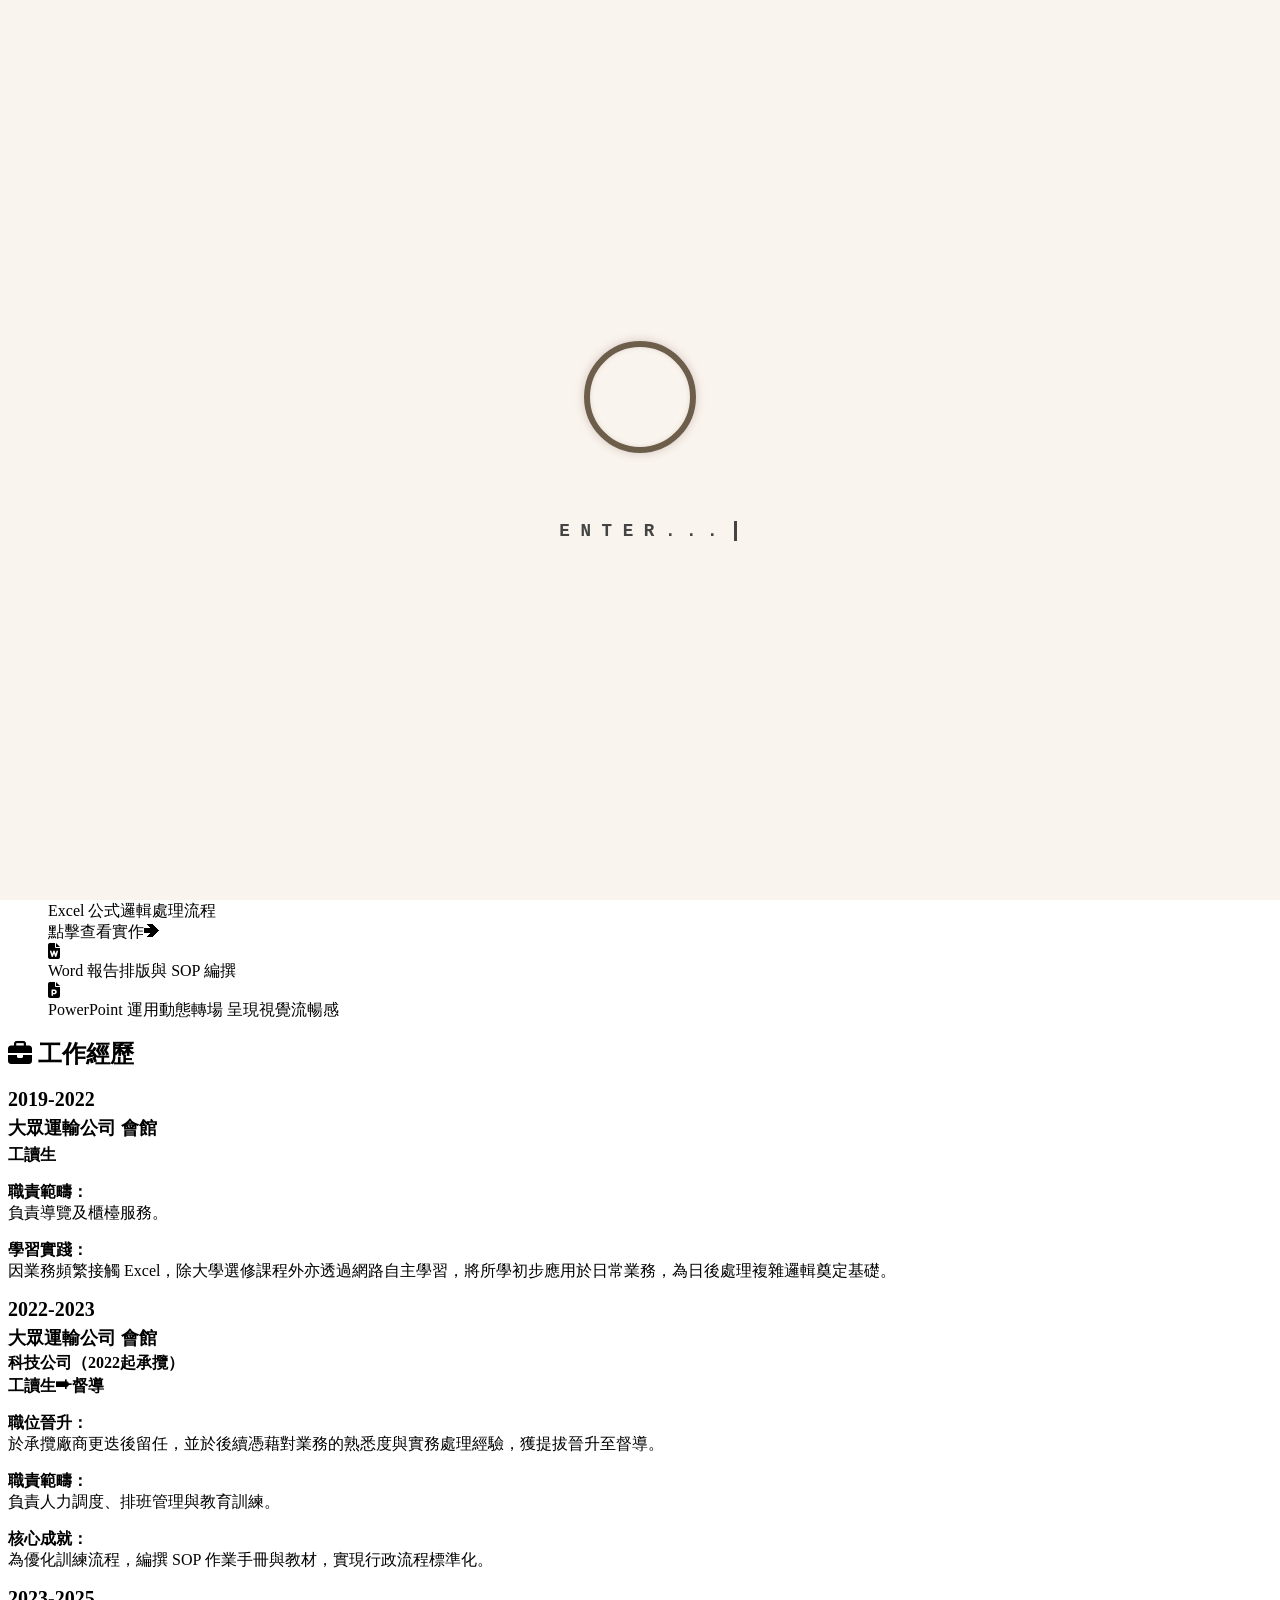
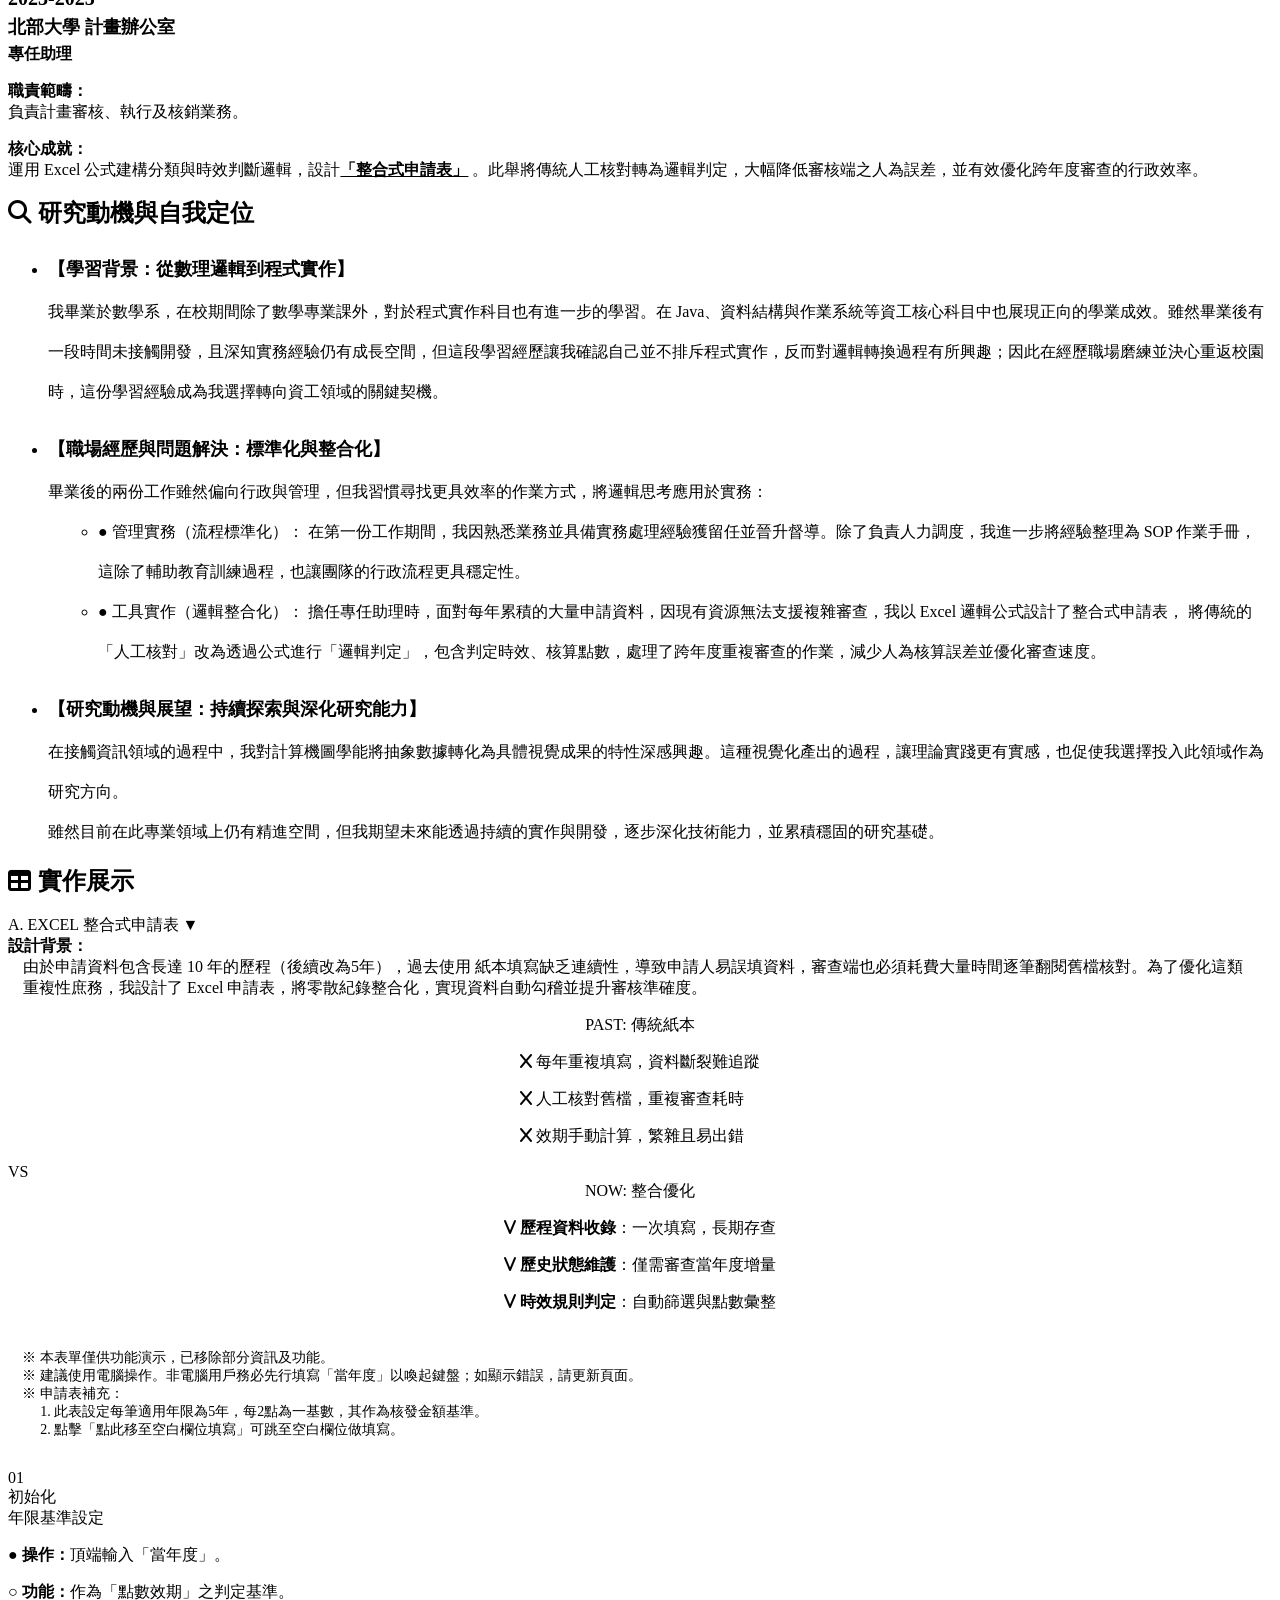
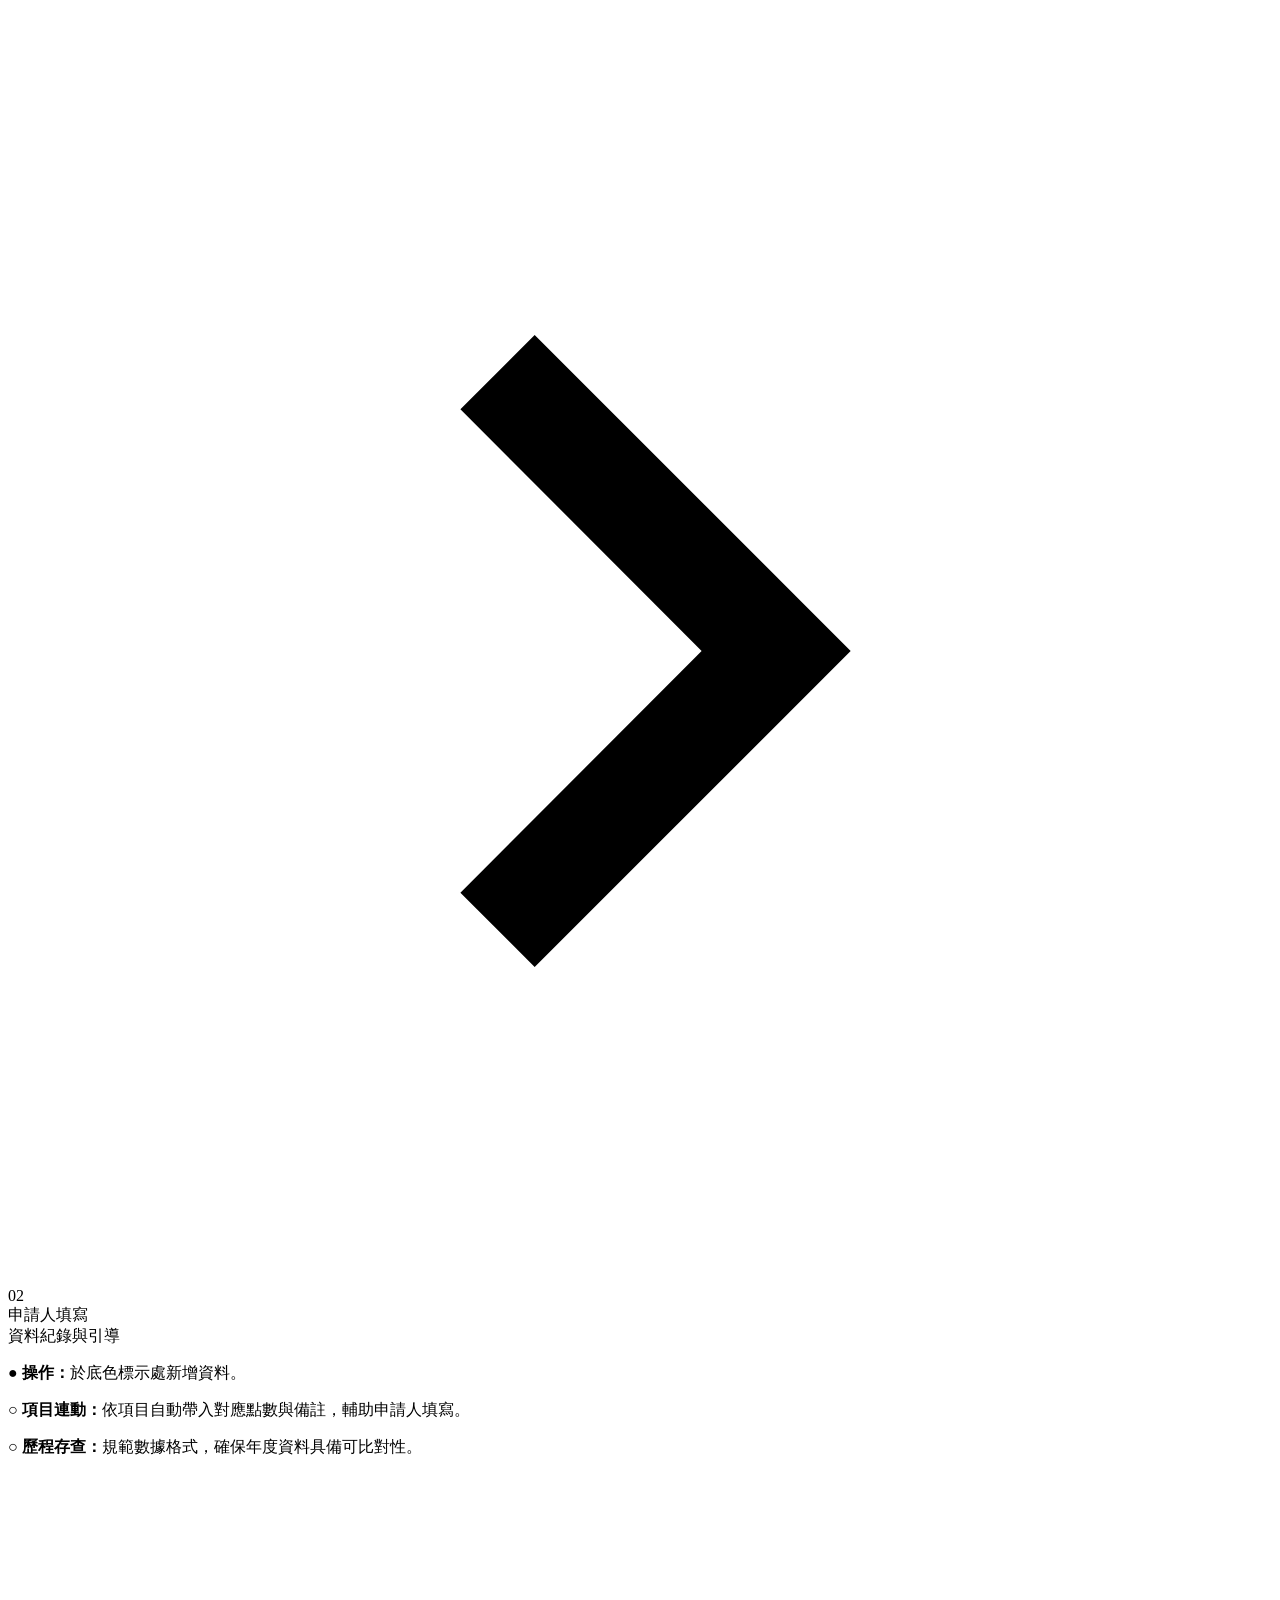
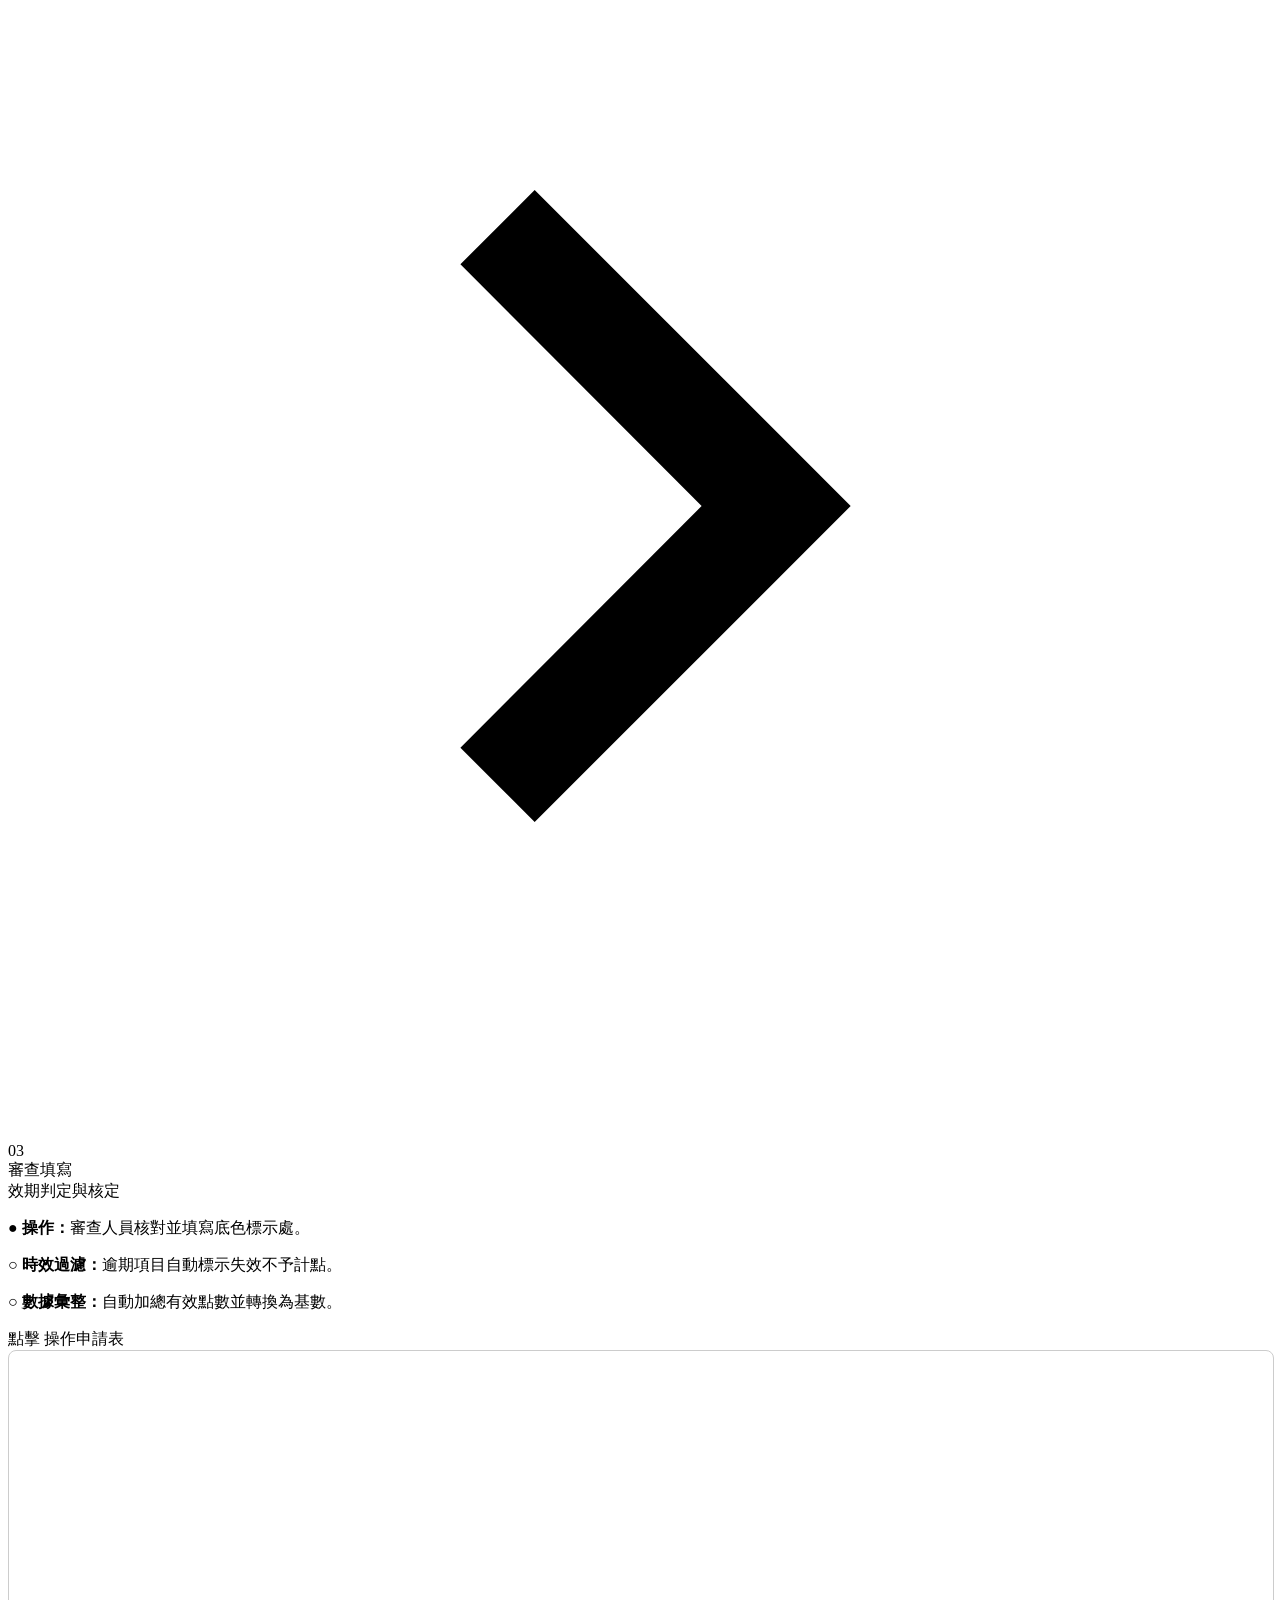
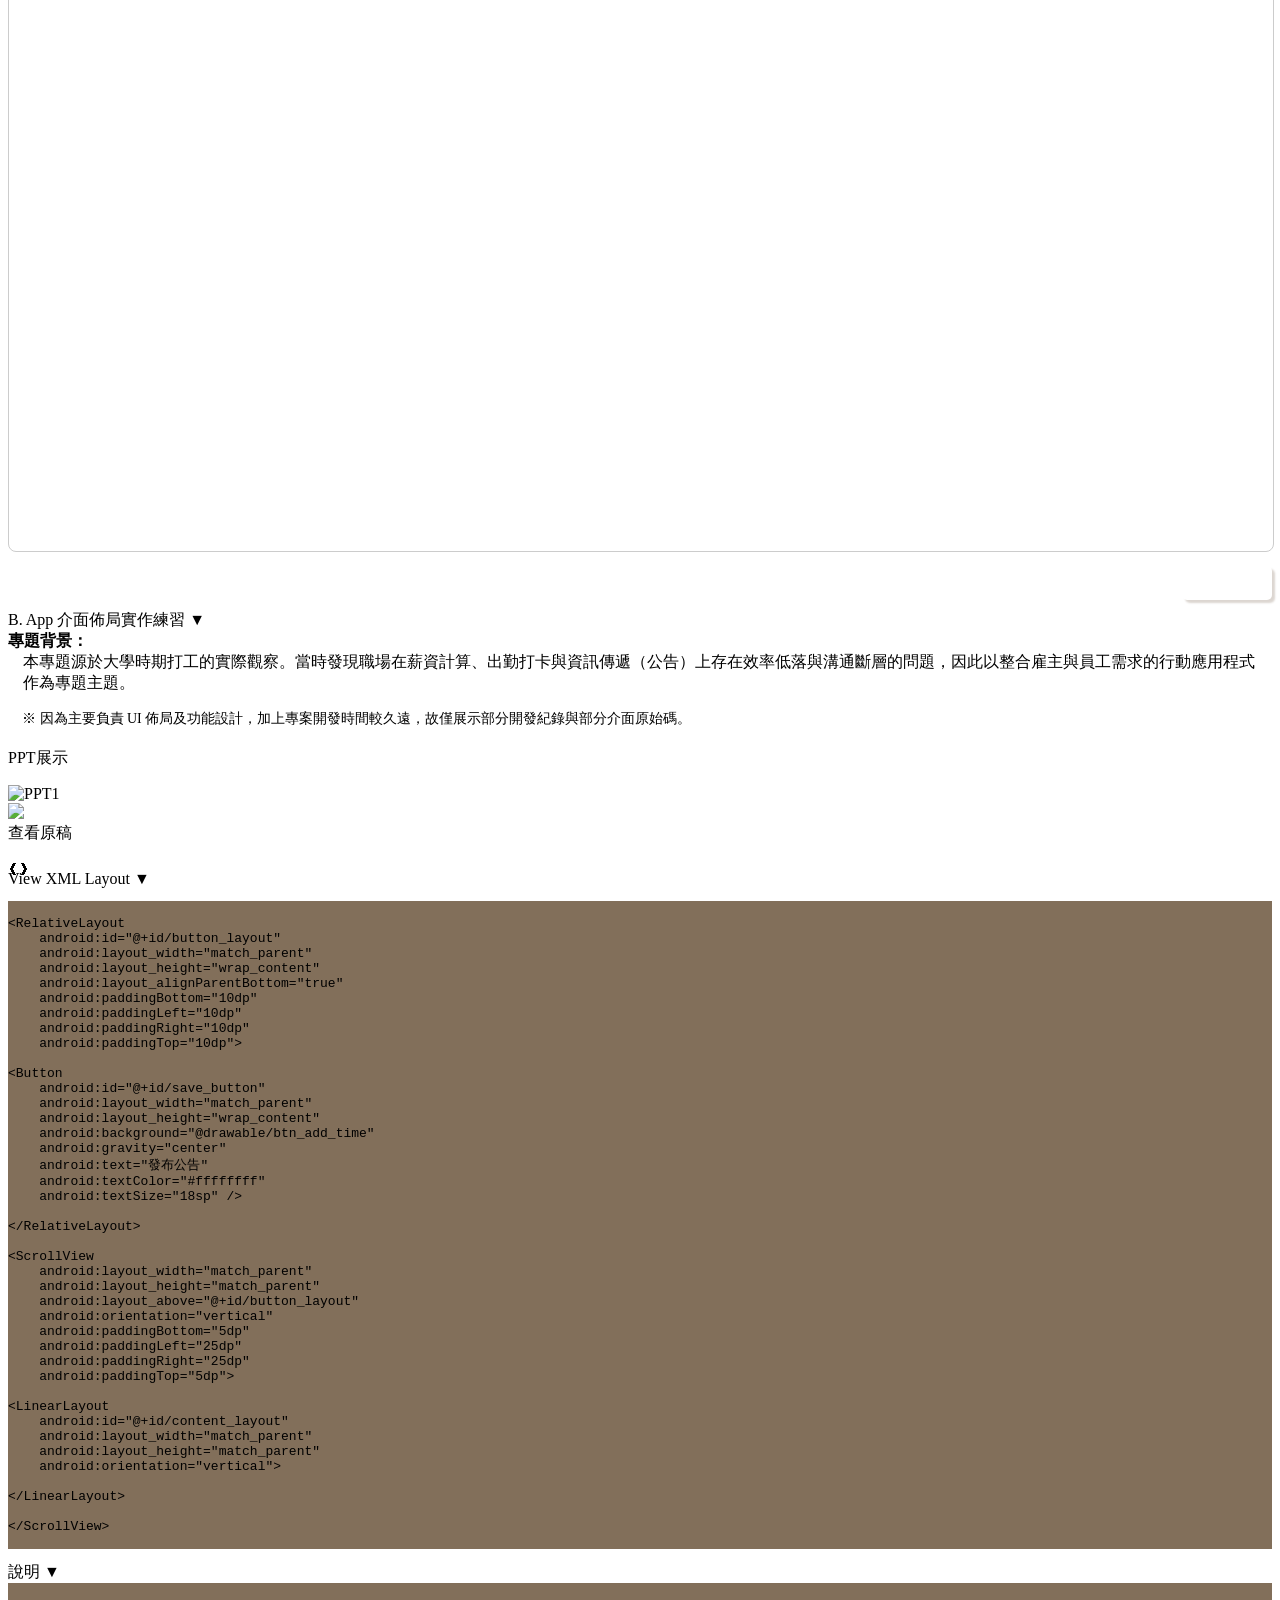
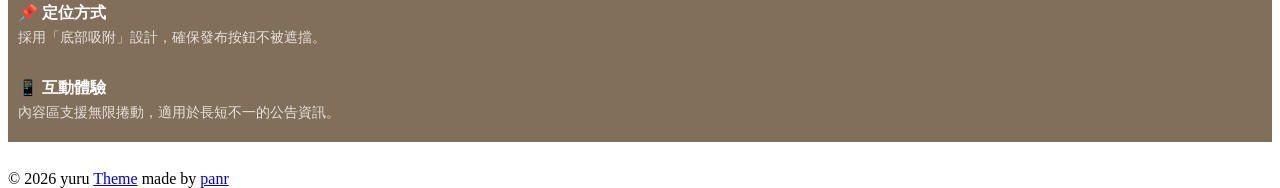
==== public/index.html @ 14c6f96f "update" ====
<!DOCTYPE html>
<html lang="zh-tw">
<head>
	<meta name="generator" content="Hugo 0.158.0"><script src="/livereload.js?mindelay=10&amp;v=2&amp;port=1313&amp;path=livereload" data-no-instant defer></script>
  
    <title>yuru&#39;s Portfolio</title>
  
  <meta http-equiv="content-type" content="text/html; charset=utf-8">
<meta name="viewport" content="width=device-width, initial-scale=1.0">
<meta name="robots" content="noindex, nofollow, noarchive" />
<meta name="description" content="" />
<link rel="canonical" href="http://localhost:1313/" />





  
  <link rel="stylesheet" href="http://localhost:1313/css/buttons.min.86f6b4c106b6c6eb690ae5203d36b442c1f66f718ff4e8164fa86cf6c61ad641.css">

  
  <link rel="stylesheet" href="http://localhost:1313/css/code.min.c4581949edab7810737609fc5568852bcd908945f14561e366dcd2300a370545.css">

  
  <link rel="stylesheet" href="http://localhost:1313/css/fonts.min.5bb7ed13e1d00d8ff39ea84af26737007eb5051b157b86fc24487c94f3dc8bbe.css">

  
  <link rel="stylesheet" href="http://localhost:1313/css/footer.min.eb8dfc2c6a7eafa36cd3ba92d63e69e849e2200e0002a228d137f236b09ecd75.css">

  
  <link rel="stylesheet" href="http://localhost:1313/css/gist.min.a751e8b0abe1ba8bc53ced52a38b19d8950fe78ca29454ea8c2595cf26aad5c0.css">

  
  <link rel="stylesheet" href="http://localhost:1313/css/header.min.75c7eb0e2872d95ff48109c6647d0223a38db52e2561dd87966eb5fc7c6bdac6.css">

  
  <link rel="stylesheet" href="http://localhost:1313/css/main.min.36833afd348409fc6c3d09d0897c5833d9d5bf1ff31f5e60ea3ee42ce2b1268c.css">

  
  <link rel="stylesheet" href="http://localhost:1313/css/menu.min.3c17467ebeb3d38663dce68f71f519901124fa5cbb4519b2fb0667a21e9aca39.css">

  
  <link rel="stylesheet" href="http://localhost:1313/css/pagination.min.bbb986dbce00a5ce5aca0504b7925fc1c581992a4bf57f163e5d69cc1db7d836.css">

  
  <link rel="stylesheet" href="http://localhost:1313/css/post.min.e6dddd258e64c83e05cec0cd49c05216742d42fc8ecbfbe6b67083412b609bd3.css">

  
  <link rel="stylesheet" href="http://localhost:1313/css/syntax.min.a0773cce9310cb6d8ed23e50f005448facf29a53001b57e038828daa466b25c0.css">

  
  <link rel="stylesheet" href="http://localhost:1313/css/terminal.min.e3b0c44298fc1c149afbf4c8996fb92427ae41e4649b934ca495991b7852b855.css">

  
  <link rel="stylesheet" href="http://localhost:1313/css/terms.min.b81791663c3790e738e571cdbf802312390d30e4b1d8dc9d814a5b5454d0ac11.css">




<link rel="stylesheet" href="http://localhost:1313/style.css">


<link rel="shortcut icon" href="/favicon.ico">
<link rel="apple-touch-icon" href="http://localhost:1313/apple-touch-icon.png">


<meta name="twitter:card" content="summary" />



<meta property="og:locale" content="zh-tw" />
<meta property="og:type" content="website" />
<meta property="og:title" content="yuru&#39;s Portfolio">
<meta property="og:description" content="" />
<meta property="og:url" content="http://localhost:1313/" />
<meta property="og:site_name" content="yuru&#39;s Portfolio" />

  <meta property="og:image" content="http://localhost:1313/og-image.png">

<meta property="og:image:width" content="1200">
<meta property="og:image:height" content="627">





  <link href="/index.xml" rel="alternate" type="application/rss+xml" title="yuru&#39;s Portfolio" />









</head>
<body>


<div class="container">

  <header class="header">
  <div class="header__inner">
    <div class="header__logo">
      <a href="/">
  <div class="logo">
     yuru 
  </div>
</a>

    </div>

    
      <nav class="navigation-menu">
  <ul class="navigation-menu__inner menu--desktop">
    
      
        
          <li><a href="/#about" >關於我</a></li>
        
      
        
          <li><a href="/#skill" >技能</a></li>
        
      
        
          <li><a href="/#experience" >工作經歷</a></li>
        
      
        
          <li><a href="/#research" >研究動機</a></li>
        
      
        
          <li><a href="/#display" >實作展示</a></li>
        
      
      
    
  </ul>
</nav>

    

    
      <ul class="menu menu--mobile">
  <li class="menu__trigger">Menu&nbsp;▾</li>
  <li>
    <ul class="menu__dropdown">
      
        
          <li><a href="/#about">關於我</a></li>
        
      
        
          <li><a href="/#skill">技能</a></li>
        
      
        
          <li><a href="/#experience">工作經歷</a></li>
        
      
        
          <li><a href="/#research">研究動機</a></li>
        
      
        
          <li><a href="/#display">實作展示</a></li>
        
      
      
    </ul>
  </li>
</ul>

    

    
  </div>
</header>

  <div class="content">
    
<div id="loading-splash">
  <div class="loading-container">
    <div class="loading-pulse"></div> 
    
    <div class="typing-wrapper">
      <p class="typing-text">E N T E R . . .</p>
    </div>
  </div>
</div>

<style>
   
  body.no-scroll {
    overflow: hidden;
    height: 100vh;
  }

  #loading-splash {
    position: fixed;
    top: 0;
    left: 0;
    width: 100%;
    height: 100%;
    background-color: #f9f4ed;  
    display: flex;
    justify-content: center;
    align-items: center;
    z-index: 99999;
    transition: opacity 0.8s ease, visibility 0.8s;
  }

  #loading-splash.hide-splash {
    opacity: 0;
    visibility: hidden;
    pointer-events: none;
  }

  .loading-container { 
    text-align: center;
    transition: opacity 0.5s ease; 
  }

   
  .loading-pulse {
    width: 100px;
    height: 100px;
    background-color: transparent;
    border: 6px solid #6d5d4b;
    border-radius: 50%;
    margin: 0 auto 50px;
    position: relative;
    box-shadow: 
        0 0 10px rgba(154, 121, 121, 0.4),
        inset 0 0 5px rgba(154, 121, 121, 0.2);
    animation: pulseGlow 2s infinite ease-in-out;
    transition: transform 0.8s cubic-bezier(0.4, 0, 0.2, 1), opacity 0.8s ease;
  }

   
  .pulse-exit {
    transform: scale(4);
    border-width: 1px;
    opacity: 0;
  }

  @keyframes pulseGlow {
    0%, 100% { transform: scale(1); opacity: 0.6; }
    50% { transform: scale(1.25); opacity: 1; box-shadow: 0 0 20px rgba(154, 121, 121, 0.6); }
  }

   
  .typing-wrapper {
    display: flex;
    justify-content: center;
    margin-top: 20px;
  }

  .typing-text {
    font-family: monospace;
    font-size: 1.1rem;
    font-weight: bold; 
    color: #444;
    overflow: hidden;
    white-space: nowrap;
    width: 18ch;
    border-right: 3px solid #444;
    animation: 
      typing 1.5s steps(9, end) forwards,
      blink-fast 0.17s step-end 8,
      blink-slow 0.8s step-end infinite 1.5s;
  }
  
  @keyframes typing { from { width: 0 } to { width: 18ch } }
  @keyframes blink-fast { 0%, 100% { border-color: #444; } 50% { border-color: transparent; } }
  @keyframes blink-slow { 0%, 100% { border-color: #444; } 50% { border-color: transparent; } }
</style>

<script>
const imgThank = "/img/thanks.png"; 
const imgAvatar = "/img/avatar2.png";

  
  if ('scrollRestoration' in history) {
    history.scrollRestoration = 'manual';
  }
  window.scrollTo(0, 0);

  document.addEventListener('DOMContentLoaded', () => {
    
    window.scrollTo(0, 0);
    document.body.classList.add('no-scroll');

    
    const autoEntry = setTimeout(() => {
      dismissSplash();
    }, 2800); 

    
    document.addEventListener('click', () => {
      clearTimeout(autoEntry);
      dismissSplash();
    }, { once: true });
  });

  
  function dismissSplash() {
    const splash = document.getElementById('loading-splash');
    const pulse = document.querySelector('.loading-pulse');
    const container = document.querySelector('.loading-container');
    
    if (splash && !splash.classList.contains('hide-splash')) {
      
      if (pulse) pulse.classList.add('pulse-exit'); 
      
      container.style.transition = 'opacity 0.8s ease';
      container.style.opacity = '0';
      
      setTimeout(() => {
        splash.classList.add('hide-splash');
        document.body.classList.remove('no-scroll');

        
        window.scrollTo({
          top: 0,
          left: 0,
          behavior: 'instant' 
        });

        
        requestAnimationFrame(() => {
          window.scrollTo(0, 0);
        });

      }, 800); 
    }
  }

  
  window.addEventListener('wheel', (e) => {
    
    if (e.deltaY > 0) {
        dismissSplash();
    }
  }, { passive: true });

  let touchStart = 0;
  window.addEventListener('touchstart', (e) => { 
    touchStart = e.touches[0].pageY; 
  }, { passive: true });

  window.addEventListener('touchmove', (e) => {
    
    if (touchStart > e.touches[0].pageY + 5) {
        dismissSplash();
    }
  }, { passive: true });

  document.addEventListener('DOMContentLoaded', () => {
    const wrapper = document.querySelector('.profile-pic-wrapper');
    const apic = document.getElementById('avatar');
    const pic = document.querySelector('.profile-pic');
    
    if (!wrapper || !apic || !pic) return;

    let isRunning = false;

    const performFlip = () => {
        if (isRunning) return; 
        isRunning = true;

        
        pic.classList.add('is-animating');

        
        
        setTimeout(() => {
            if (apic.src.includes("avatar")) {
                apic.src = imgThank;
            } else {
                apic.src = imgAvatar;
            }
        }, 400);

        
        setTimeout(() => {
            pic.classList.remove('is-animating');
            isRunning = false;
        }, 850); 
    };

    
    wrapper.addEventListener('click', (e) => {
        
        
        performFlip();
    });
});

document.addEventListener('DOMContentLoaded', () => {
    const steps = document.querySelectorAll('.step-box');
    const overlay = document.getElementById('excelOverlay');
    
    
    if (!steps.length || !overlay) return;

    let currentStep = 0;
    
    
    if (window.myStepInterval) clearInterval(window.myStepInterval);

    
    const stepInterval = setInterval(() => {
        
        if (steps[currentStep]) {
            steps.forEach(s => s.classList.remove('active'));
            steps[currentStep].classList.add('active');
            currentStep = (currentStep + 1) % steps.length;
        }
    }, 5000);

    
    window.myStepInterval = stepInterval;

    
    
    const unlockExcel = () => {
        clearInterval(stepInterval);
        
        overlay.style.transition = 'opacity 0.5s ease'; 
        overlay.style.opacity = '0';
        overlay.style.pointerEvents = 'none';
        
        steps.forEach(s => {
            s.classList.add('active');
            s.style.transform = 'scale(1)';
            s.style.opacity = '0.8';
        });
        
        console.log("Excel 展示模式已啟動");
        
        overlay.removeEventListener('click', unlockExcel);
    };

    overlay.addEventListener('click', unlockExcel);
});


let currentIndex = 0;


document.addEventListener("DOMContentLoaded", function() {
    showSlides(currentIndex);
});


window.addEventListener("load", function() {
    
    if ('scrollRestoration' in history) {
        history.scrollRestoration = 'manual';
    }
    
    
    window.scrollTo(0, 0);

    
    showSlides(currentIndex);

    
    setTimeout(function() {
        window.scrollTo(0, 0);
        
        window.dispatchEvent(new Event('resize'));
    }, 200);
});

function moveSlide(n) {
    showSlides(currentIndex += n);
}

function currentSlide(n) {
    showSlides(currentIndex = n);
}

function showSlides(n) {
    let i;
    let slides = document.getElementsByClassName("slide");
    let dots = document.getElementsByClassName("dot");

    if (slides.length === 0) return;

    if (n >= slides.length) { currentIndex = 0; }
    if (n < 0) { currentIndex = slides.length - 1; }

    for (i = 0; i < slides.length; i++) {
        slides[i].style.display = "none";
    }

    for (i = 0; i < dots.length; i++) {
        dots[i].className = dots[i].className.replace(" active", "");
    }

    
    if (slides[currentIndex]) {
        slides[currentIndex].style.display = "block";
    }
    if (dots.length > 0 && dots[currentIndex]) {
        dots[currentIndex].className += " active";
    }
}


let currentScale = 1;
let isDragging = false;
let startX, startY, translateX = 0, translateY = 0;

function openModal(src) {
    const modal = document.getElementById("myModal");
    const modalImg = document.getElementById("img01");

    if (modal && modalImg) {
        
        currentScale = 1;
        translateX = 0;
        translateY = 0;
        modalImg.style.transform = `translate(0px, 0px) scale(1)`;
        
        modal.style.display = "flex";
        modalImg.src = src;
        document.body.style.overflow = "hidden";

        
        modal.onwheel = function(e) {
            e.preventDefault();
            const delta = e.deltaY > 0 ? -0.2 : 0.2;
            currentScale = Math.min(Math.max(0.5, currentScale + delta), 5);
            modalImg.style.transform = `translate(${translateX}px, ${translateY}px) scale(${currentScale})`;
        };

        
        modalImg.onmousedown = function(e) {
            if (currentScale <= 1) return; 
            e.preventDefault();
            isDragging = true;
            startX = e.clientX - translateX;
            startY = e.clientY - translateY;
            modalImg.style.cursor = "grabbing";
        };
    }
}


window.onmousemove = function(e) {
    if (!isDragging) return;
    const modalImg = document.getElementById("img01");
    if (modalImg) {
        translateX = e.clientX - startX;
        translateY = e.clientY - startY;
        modalImg.style.transform = `translate(${translateX}px, ${translateY}px) scale(${currentScale})`;
    }
};

window.onmouseup = function() {
    isDragging = false;
    const modalImg = document.getElementById("img01");
    if (modalImg) modalImg.style.cursor = "grab";
};

function closeModal() {
    const modal = document.getElementById("myModal");
    if (modal) {
        modal.style.display = "none";
        document.body.style.overflow = "auto";
        isDragging = false; 
    }
}


window.onclick = function(event) {
    const modal = document.getElementById("myModal");
    if (event.target == modal) {
        closeModal();
    }
};

function toggleAccordion(element) {
    const accordion = element.closest('.accordion');
    if (accordion) {
        accordion.classList.toggle('active');
    }
}


</script>

  
  <div class="posts">
    
    

    
    
      
    
    

    
      <article class="post on-list">
        <h2 class="post-title">
          <a href="http://localhost:1313/posts/hello/"></a>
        </h2>

        <div class="post-meta"></div>

        

        


        <div class="post-content">
          
            <link rel="stylesheet" href="https://cdnjs.cloudflare.com/ajax/libs/font-awesome/6.5.0/css/all.min.css">
<link rel="stylesheet" type='text/css' href="https://cdn.jsdelivr.net/gh/devicons/devicon@latest/devicon.min.css" />
<div class="section-container">
<h1 id="about" class="title" style="margin-bottom:0px;"><i class="fa-solid fa-circle-info"> 關於我</h1></i>
<div class="profile-container">
<div class="profile-pic-wrapper">
    <div class="profile-pic">
        <img src="/img/avatar2.png" id="avatar" alt="個人照" >
    </div></div>
    <div class="profile-text">
        <h1 style="text-align: center;  line-height:30px; margin-top:30px;margin-bottom:5px; margin-left:-40px;font-size: 22px;">陳郁茹<br> yuru chen</h1>
        <div class="info-wrapper">
        <ul>
            <li style="margin-bottom: 10px;"><span class="fa-li"><i class="fa-solid fa-envelope"></i></span><a href="mailto:shannon0137@gmail.com" class="mail">shannon0137@gmail.com</a></li>
            <li style="margin-bottom: 10px;"><span class="fa-li"><i class="fa-solid fa-graduation-cap"></i></span style="font-size:16px;">天主教輔仁大學數學系應用數學組</li>
                    </ul>
        <div><p style="font-size:14px; margin-left:-30px;  padding-left: 1.8em; text-indent: -1.4em;">※ 歡迎來到我的個人網頁！本網頁旨在提供更具深度與動態感的成果展示；基於資安考量，網頁內容已隱去具體之個人敏感資訊。</p><p style="font-size:14px; margin-left:-30px;  padding-left: 1.8em; text-indent: -1.4em;  margin-top:-20px;">※ 關於更詳細的<strong>個人資料與成績證明</strong>，已整理於郵件附件中。若有任何疑問或建議，歡迎隨時與我聯繫，謝謝您。</p></div>
        </div>
    </div>
</div>
</div>
<div class="section-container"> <h1 id="skill" class="title"><i class="fas fa-lightbulb"> 技能</h1></i>
<div class="skills-container">
    <ul>
        <li>
            <strong class="skill-class"><i class="fa-solid fa-code"></i> 程式語言 [基礎]：</strong><br>
<div class="skill-item">
                <div class="skill-tag">
                    <i class="devicon-cplusplus-plain skill-icon"></i>
                              <div class="skill-info">
                        <span class="skill-name">C++</span>
                        <span class="skill-desc">具備基本語法概念</span>
                    </div>
                </div>
            </div>
<div class="skill-item">
                <div class="skill-tag">
                    <i class="fab fa-python skill-icon"></i> 
                    <div class="skill-info">
                        <span class="skill-name">Python</span>
                        <span class="skill-desc">曾修習資料結構課程<br>基礎語法</span>
                    </div>
                </div>
            </div>
<div class="skill-item">
                <div class="skill-tag">
                    <i class="fa-brands fa-java skill-icon"></i> 
                    <div class="skill-info">
                        <span class="skill-name">Java</span>
                        <span class="skill-desc">大學課程修習 含語法與實作</span>
                    </div>
                </div>
            </div>
        </li>
<li>
            <strong class="skill-class"><i class="fa-solid fa-globe"></i> 網頁技術 [基礎]：</strong><br>
<div class="skill-item">
                <div class="skill-tag">
                    <i class="fab fa-html5 skill-icon"></i> 
                    <div class="skill-info">
                        <span class="skill-name">HTML</span>
                        <span class="skill-desc">自學 個人網頁實作</span>
                    </div>
                </div>
            </div>
            <div class="skill-item">
                <div class="skill-tag">
                    <i class="fa-brands fa-css3-alt skill-icon"></i> 
                    <div class="skill-info">
                        <span class="skill-name">CSS</span>
                        <span class="skill-desc">處理樣式與佈局</span>
                    </div>
                </div>
            </div>
        </li>
<li>
           <strong class="skill-class"><i class="fa-solid fa-briefcase "></i> 辦公軟體 [實務]：</strong><br>
 <div class="skill-item">
                <div class="skill-tag" style="cursor: pointer;" onclick="location.href='#display'">
                    <i class="fa-solid fa-file-excel skill-icon"></i>
                    <div class="skill-info">
                        <span class="skill-name">Excel</span>
                        <span class="skill-desc">公式邏輯處理流程<br>點擊查看實作➔</span>
                    </div>
                </div>
            </div>
<div class="skill-item">
                <div class="skill-tag">
                    <i class="fa-solid fa-file-word skill-icon"></i> 
                    <div class="skill-info">
                        <span class="skill-name">Word</span>
                        <span class="skill-desc">報告排版與 SOP 編撰</span>
                    </div>
                </div>
            </div>
<div class="skill-item">
                <div class="skill-tag">
                    <i class="fa-solid fa-file-powerpoint skill-icon"></i> 
                    <div class="skill-info">
                        <span class="skill-name">PowerPoint</span>
                        <span class="skill-desc">運用動態轉場 呈現視覺流暢感</span>
                    </div>
                </div>
            </div>
        </li>
    </ul>
</div></div>
<div class="section-container">
<h1 id="experience" class="title"><i class="fa-solid fa-briefcase"> 工作經歷</h1></i> 
<div class="custom-section">
<div class="exp-part">   
<div class="exp-card first-card">
        <div class="exp-dot" style="opacity: 0;"></div>
        <div class="exp-content">
        <strong style="font-size:20px;">2019-2022</strong>
        <h4 style="margin: 5px 0;font-size:18px;">大眾運輸公司 會館 </h4>
        <h4 style="margin: 5px 0; font-size:16px;">
        工讀生</h4>
        <div class="exp-text">
        <p style="font-size: 16px;"><strong>職責範疇：</strong><br>負責導覽及櫃檯服務。</p>
        <p style="font-size: 16px;"><strong>學習實踐：</strong><br>因業務頻繁接觸 Excel，除大學選修課程外亦透過網路自主學習，將所學初步應用於日常業務，為日後處理複雜邏輯奠定基礎。</p>
        </div></div>
    </div>
<div class="exp-card">
        <div class="exp-dot" ></div>
        <div class="exp-content">
        <strong style="font-size:20px;">2022-2023</strong>
        <h4 style="margin: 5px 0; font-size:18px;">大眾運輸公司 會館 </h4>
        <h4 style="margin:0; font-size:16px; line-height:1;">科技公司（2022起承攬）</h4>
        <h4 style="margin: 5px 0; font-size:16px;">工讀生➨督導</h4>
        <div class="exp-text">
        <p style="font-size: 16px;"><strong>職位晉升：</strong><br>
        於承攬廠商更迭後留任，並於後續憑藉對業務的熟悉度與實務處理經驗，獲提拔晉升至督導。</p>
        <p style="font-size: 16px;"><strong>職責範疇：</strong><br>
        負責人力調度、排班管理與教育訓練。</p>
        <p style="font-size: 16px;"><strong>核心成就：</strong><br>為優化訓練流程，編撰 SOP 作業手冊與教材，實現行政流程標準化。</p></div></div>
    </div>
<div class="exp-card">
        <div class="exp-dot"></div>
        <div class="exp-content">
        <strong style="font-size:20px;">2023-2025</strong>
        <h4 style="margin: 5px 0; font-size:18px;">北部大學 計畫辦公室</h4>
        <h4 style="margin: 5px 0; font-size:16px;">專任助理</h4>
        <div class="exp-text">
        <p style="font-size: 16px;"><strong>職責範疇：</strong><br>負責計畫審核、執行及核銷業務。</p>
        <p style="font-size: 16px;"><strong>核心成就：</strong><br>運用 Excel 公式建構分類與時效判斷邏輯，設計<a href="#display" style=" font-weight: bold; color: var(--accent);">「整合式申請表」</a> 。此舉將傳統人工核對轉為邏輯判定，大幅降低審核端之人為誤差，並有效優化跨年度審查的行政效率。</p>
                 </div></div>
</div></div></div>
<div class="section-container">
<h1 id="research" class="title" ><i class="fa-solid fa-magnifying-glass"> 研究動機與自我定位</h1></i>
<div  class="research-section">
        <ul style="font-size:16px; line-height: 2.5;">
            <li><strong style="font-size:18px;">【學習背景：從數理邏輯到程式實作】</strong><br>
我畢業於數學系，在校期間除了數學專業課外，對於程式實作科目也有進一步的學習。在 Java、資料結構與作業系統等資工核心科目中也展現正向的學業成效。雖然畢業後有一段時間未接觸開發，且深知實務經驗仍有成長空間，但這段學習經歷讓我確認自己並不排斥程式實作，反而對邏輯轉換過程有所興趣；因此在經歷職場磨練並決心重返校園時，這份學習經驗成為我選擇轉向資工領域的關鍵契機。</li>
            <li style="padding-top:15px;"><strong  style="font-size:18px;">【職場經歷與問題解決：標準化與整合化】</strong><br>
畢業後的兩份工作雖然偏向行政與管理，但我習慣尋找更具效率的作業方式，將邏輯思考應用於實務：<ul style="margin-left:10px;">
<li>● 管理實務（流程標準化）： 在第一份工作期間，我因熟悉業務並具備實務處理經驗獲留任並晉升督導。除了負責人力調度，我進一步將經驗整理為 SOP 作業手冊，這除了輔助教育訓練過程，也讓團隊的行政流程更具穩定性。</li>
<li style="margin-bottom:0px;">● 工具實作（邏輯整合化）： 擔任專任助理時，面對每年累積的大量申請資料，因現有資源無法支援複雜審查，我以 Excel 邏輯公式設計了整合式申請表， 將傳統的「人工核對」改為透過公式進行「邏輯判定」，包含判定時效、核算點數，處理了跨年度重複審查的作業，減少人為核算誤差並優化審查速度。</li></ul>
</li><li style="padding-top:15px;"><strong  style="font-size:18px;">【研究動機與展望：持續探索與深化研究能力】</strong><br> 在接觸資訊領域的過程中，我對計算機圖學能將抽象數據轉化為具體視覺成果的特性深感興趣。這種視覺化產出的過程，讓理論實踐更有實感，也促使我選擇投入此領域作為研究方向。<br>
雖然目前在此專業領域上仍有精進空間，但我期望未來能透過持續的實作與開發，逐步深化技術能力，並累積穩固的研究基礎。
</li>
        </ul>
    </p>
</div></div>
<div class="section-container" style="margin-top: 0px;">
<h1 id="display"  class="title" style="margin-top:10px; "><i class="fa-solid fa-table"> 實作展示</h1></i>
<div class="display-container" style="margin-bottom:10px">
<div class="accordion">
  <div class="accordion-header" onclick="toggleAccordion(this)">
    <span class="glass-filename">A. EXCEL 整合式申請表</span>
    <span class="arrow-icon">▼</span>
  </div>
<div class="accordion-content">
<strong style="margin-top:10px; margin-bottom:0px;">設計背景：</strong><p style="font-size:16px; margin-top:0px; padding:0 15px;">
由於申請資料包含長達 10 年的歷程（後續改為5年），過去使用 紙本填寫缺乏連續性，導致申請人易誤填資料，審查端也必須耗費大量時間逐筆翻閱舊檔核對。為了優化這類重複性庶務，我設計了 Excel 申請表，將零散紀錄整合化，實現資料自動勾稽並提升審核準確度。</p>
<div class="comparison-container" >
  <div class="comparison-header">
    <div class="comp-card legacy">
    <div style="display:flex; flex-direction: column; align-items: center;">
      <div class="comp-tag">PAST: 傳統紙本</div>
      <div class="comp-content">
        <p><i class="fa-solid fa-x"></i> 每年重複填寫，資料斷裂難追蹤</p>
        <p><i class="fa-solid fa-x"></i> 人工核對舊檔，重複審查耗時</p>
        <p><i class="fa-solid fa-x"></i> 效期手動計算，繁雜且易出錯</p>
      </div>
    </div></div>
<div class="comp-vs">VS</div>
<div class="comp-card optimized">
<div style="display:flex; flex-direction: column; align-items: center;">
      <div class="comp-tag primary">NOW: 整合優化</div>
      <div class="comp-content primary-content">
        <p>  <i class="fa-solid fa-v"></i> <strong>歷程資料收錄</strong>：一次填寫，長期存查</p>
        <p>  <i class="fa-solid fa-v"></i> <strong>歷史狀態維護</strong>：僅需審查當年度增量</p>
        <p>  <i class="fa-solid fa-v"></i> <strong>時效規則判定</strong>：自動篩選與點數彙整</p>
      </div>
    </div>
  </div> </div>
  <div class="step-nav">
     </div>
</div>
<section class="excel-container">
<p style="margin-top:20px; margin-bottom:0px; padding-bottom:0px; font-size:14px; padding-left: 2.2em; text-indent: -1.2em; ">※ 本表單僅供功能演示，已移除部分資訊及功能。</p><p style="font-size:14px; margin:0; padding-left: 2.2em; text-indent: -1.2em; ">※ 建議使用電腦操作。非電腦用戶務必先行填寫「當年度」以喚起鍵盤；如顯示錯誤，請更新頁面。</p><p style="font-size:14px; margin:0; padding-left: 2.2em; text-indent: -1.2em; ">※ 申請表補充：</p><p style="font-size:14px; margin:0; padding-left: 3.5em; text-indent: -1.2em; ">1. 此表設定每筆適用年限為5年，每2點為一基數，其作為核發金額基準。</p><p style="font-size:14px; margin:0; padding-left: 3.5em; text-indent: -1.2em; margin-bottom:30px;">2. 點擊「點此移至空白欄位填寫」可跳至空白欄位做填寫。</p>
<div class="excel-guide-container">
  <div class="step-nav">
    <div class="step-box" id="step1">
      <div class="step-num">01</div>
      <div class="step-info">初始化<br>年限基準設定
      </div><p class="step-text"><strong>● 操作：</strong>頂端輸入「當年度」。</p><p class="step-text"><strong>○ 功能：</strong>作為「點數效期」之判定基準。</p>
      <div class="scan-line"></div>
    </div>
<div class="step-arrow">
      <svg viewBox="0 0 24 24"><path d="M8.59 16.59L13.17 12 8.59 7.41 10 6l6 6-6 6-1.41-1.41z"/></svg>
    </div>
<div class="step-box" id="step2">
      <div class="step-num">02</div>
      <div class="step-info">申請人填寫<br>資料紀錄與引導</div><p class="step-text"><strong>● 操作：</strong>於底色標示處新增資料。</p><p class="step-text"><strong>○ 項目連動：</strong>依項目自動帶入對應點數與備註，輔助申請人填寫。</p><p class="step-text"><strong>○ 歷程存查：</strong>規範數據格式，確保年度資料具備可比對性。</p>
      <div class="scan-line"></div>
    </div>
<div class="step-arrow">
      <svg viewBox="0 0 24 24"><path d="M8.59 16.59L13.17 12 8.59 7.41 10 6l6 6-6 6-1.41-1.41z"/></svg>
    </div>
<div class="step-box" id="step3">
      <div class="step-num">03</div>
      <div class="step-info">審查填寫<br>效期判定與核定</div><p class="step-text"><strong>● 操作：</strong>審查人員核對並填寫底色標示處。</p><p class="step-text"><strong>○ 時效過濾：</strong>逾期項目自動標示失效不予計點。
</p><p class="step-text"><strong>○ 數據彙整：</strong>自動加總有效點數並轉換為基數。
</p>
      <div class="scan-line"></div>
    </div>
  </div>
  <div class="excel-frame-container" id="excelContainer">
    <div class="excel-loading-overlay" id="excelOverlay">
      <div class="unlock-text">點擊 操作申請表</div>
    </div>
    <div class="excel-display">
    <iframe src="https://1drv.ms/x/c/73b1cde18a4d20c7/IQTQCJOX71ueSbGBbXcylEGmAf-oAclUp9hFzVi38szUVeE?em=2&wdAllowInteractivity=False&AllowTyping=True&wdHideGridlines=True&wdHideHeaders=True&wdDownloadButton=True&wdInConfigurator=True&wdInConfigurator=True" width="100%" 
        height="800px" tabindex="-1"
        style="border: 1px solid #ccc; border-radius: 8px;" 
        frameborder="0" 
        scrolling="no"></iframe>
  </div></div>
</div><div style="text-align: right; margin: 10px 0; -webkit-user-select: none; -moz-user-select: none; -ms-user-select: none; user-select: none;">
    <a href="https://1drv.ms/x/c/73b1cde18a4d20c7/IQTQCJOX71ueSbGBbXcylEGmAf-oAclUp9hFzVi38szUVeE?em=2&wdAllowInteractivity=False&AllowTyping=True&wdHideGridlines=True&wdHideHeaders=True&wdDownloadButton=True&wdInConfigurator=True&wdInConfigurator=True" 
       target="_blank" 
       rel="noopener noreferrer" 
       style="display: inline-block; background-color: var(--foreground); color: white; padding: 8px 10px; text-decoration: none; border-radius: 5px; font-weight: bold; font-size: 14px; box-shadow: 3px 3px 2px rgba(81, 51, 25, 0.2); transition: background-color 0.3s;">
       全螢幕操作
    </a>
</div></div></div>
<div class="accordion">
  <div class="accordion-header" onclick="toggleAccordion(this)">
    <span class="glass-filename">B. App 介面佈局實作練習</span>
    <span class="arrow-icon">▼</span>
  </div>
<div class="accordion-content">
   <div class="carousel-container">
   <strong style="margin-top:10px; margin-bottom:0px;">專題背景：</strong><p style="font-size:16px; margin-top:0px; padding:0 15px;">
本專題源於大學時期打工的實際觀察。當時發現職場在薪資計算、出勤打卡與資訊傳遞（公告）上存在效率低落與溝通斷層的問題，因此以整合雇主與員工需求的行動應用程式作為專題主題。</p>
      <p style="font-size:14px; margin:0 0 20px 0; padding:0 15px; text-align: left;padding-left: 2.2em; text-indent: -1.2em; ">※ 因為主要負責 UI 佈局及功能設計，加上專案開發時間較久遠，故僅展示部分開發紀錄與部分介面原始碼。</p>
      <div class="carousel">
              <p class="label">PPT展示</p>
<div class="slide fade">
          <div class="main-display-container">
            <div class="ppt-frame">
              <img src="/img/app_1.png" alt="PPT1" class="main-img" onclick="openModal(this.src)">
              <div class="draft-tag light " onclick="event.stopPropagation(); openModal('/img/phone_1.jpg')">
                <div class="thumb-container">
                  <img src="/img/phone_1.jpg" class="tag-thumb">
                </div>
                <span class="text">查看原稿</span>
              </div>
            </div>
          </div>
        </div>
<div class="slide fade">
          <div class="main-display-container">
            <div class="ppt-frame">
              <img src="/img/app_2.png" alt="PPT2" class="main-img" onclick="openModal(this.src)">
              <div class="draft-tag" onclick="event.stopPropagation(); openModal('/img/phone_2.jpg')">
                <div class="thumb-container">
                  <img src="/img/phone_2.jpg" class="tag-thumb">
                </div>
                <span class="text">查看原稿</span>
              </div>
            </div>
          </div>
        </div>
<div class="slide fade">
          <div class="main-display-container">
            <div class="ppt-frame">
              <img src="/img/app_3.png" alt="PPT3" class="main-img" onclick="openModal(this.src)">
            </div>
          </div>
        </div>
<div class="slide fade">
          <div class="main-display-container">
            <div class="ppt-frame">
              <img src="/img/app_4.png" alt="PPT4" class="main-img" onclick="openModal(this.src)">
              <div class="draft-tag light" onclick="event.stopPropagation(); openModal('/img/phone_4.jpg')">
                <div class="thumb-container">
                  <img src="/img/phone_4.jpg" class="tag-thumb">
                </div>
                <span class="text">查看原稿</span>
              </div>
            </div>
          </div>
        </div>
<div class="slide fade">
          <div class="main-display-container">
            <div class="ppt-frame">
              <img src="/img/app_5.png" alt="PPT5" class="main-img" onclick="openModal(this.src)">
              <div class="draft-tag" onclick="event.stopPropagation(); openModal('/img/phone_5.jpg')">
                <div class="thumb-container">
                  <img src="/img/phone_5.jpg" class="tag-thumb">
                </div>
                <span class="text">查看原稿</span>
              </div>
            </div>
          </div>
        </div>
<p><a class="prev" onclick="moveSlide(-1)">❮</a>
<a class="next" onclick="moveSlide(1)">❯</a>
<div style="text-align:center; margin-top: -24px; 
border-radius:0 0 8px 8px  ;">
<span class="dot" onclick="currentSlide(0)"></span>
<span class="dot" onclick="currentSlide(1)"></span>
<span class="dot" onclick="currentSlide(2)"></span>
<span class="dot" onclick="currentSlide(3)"></span>
<span class="dot" onclick="currentSlide(4)"></span>
</div>
</div>
</div>
<div class="accordion-container"></p>
<div class="accordion left-side" id="acc-left"> <div class="accordion-header dark" onclick="this.parentElement.classList.toggle('active')">
    <div class="glass-dots">
      <span class="g-dot"></span>
      <span class="g-dot"></span>
      <span class="g-dot"></span>
    </div>
    <span class="glass-filename" style="font-size:16px; margin-left: 0px; ">View XML Layout</span>
    <span class="arrow-icon">▼</span>
  </div>
  <div class="accordion-content left-side-content" style="background: #826f5a;">
    <div class="glass-body">
    <pre><code>
&lt;RelativeLayout
    android:id="@+id/button_layout"
    android:layout_width="match_parent"
    android:layout_height="wrap_content"
    android:layout_alignParentBottom="true"
    android:paddingBottom="10dp"
    android:paddingLeft="10dp"
    android:paddingRight="10dp"
    android:paddingTop="10dp"&gt;</code>
<code>
&lt;Button
    android:id="@+id/save_button"
    android:layout_width="match_parent"
    android:layout_height="wrap_content"
    android:background="@drawable/btn_add_time"
    android:gravity="center"
    android:text="發布公告"
    android:textColor="#ffffffff"
    android:textSize="18sp" /&gt;</code>
<code>
&lt;/RelativeLayout&gt;</code>
<code>
&lt;ScrollView
    android:layout_width="match_parent"
    android:layout_height="match_parent"
    android:layout_above="@+id/button_layout"
    android:orientation="vertical"
    android:paddingBottom="5dp"
    android:paddingLeft="25dp"
    android:paddingRight="25dp"
    android:paddingTop="5dp"&gt;</code>
<code>
&lt;LinearLayout
    android:id="@+id/content_layout"
    android:layout_width="match_parent"
    android:layout_height="match_parent"
    android:orientation="vertical"&gt;</code>
<code>
&lt;/LinearLayout&gt;</code>
<code>
&lt;/ScrollView&gt;
    </code></pre>
  </div>
</div>  </div>
<div class="accordion right-side" id="acc-right">
<div class="accordion-header dark" onclick="this.parentElement.classList.toggle('active')">
      <span class="glass-filename" style="font-size:16px;">說明</span>
    <span class="arrow-icon">▼</span>
  </div>
  <div class="accordion-content" style="background: #826f5a;">
    <div class="glass-body" style="color: #ffffff; padding:20px 10px;">
  <div style="display: grid; grid-template-columns: 1fr; gap: 15px;">
  <div>
      <strong style="display: block; font-size: 16px; margin-bottom: 5px;">📌 定位方式</strong>
      <p style="margin: 0; font-size: 14px; opacity: 0.8;">採用「底部吸附」設計，確保發布按鈕不被遮擋。</p>
    </div>
  <hr style="border: 0; border-top: 1px solid rgba(109, 93, 75, 0.1); margin: 0;">
  <div>
      <strong style="display: block; font-size: 16px; margin-bottom: 5px;">📱 互動體驗</strong>
      <p style="margin: 0; font-size: 14px; opacity: 0.8;">內容區支援無限捲動，適用於長短不一的公告資訊。</p>
    </div>
  </div>
</div>
</div>
</div>
</div>
</div>
</div>
<div id="myModal" class="modal" onclick="closeModal()">
  <img class="modal-content" id="img01">
</div>

          
        </div>

       
      </article>
    

    <div class="pagination">
  <div class="pagination__buttons">
    
    
    
  </div>
</div>

  </div>

  </div>

  
    <footer class="footer">
  <div class="footer__inner">
    
      <div class="copyright copyright--user">
        <span>© 2026 yuru</span>
    
      <span class="author-line"><a href="https://github.com/panr/hugo-theme-terminal" target="_blank">Theme</a> made by <a href="https://github.com/panr" target="_blank">panr</a></span>
      </div>
  </div>
</footer>






<script type="text/javascript" src="/bundle.min.js"></script>





  
</div>

<script>
document.addEventListener('DOMContentLoaded', function() {
    const parts = document.querySelectorAll('.exp-part');
    
    parts.forEach(part => {
        const dot = part.querySelector('.exp-dot');
        const card = part.querySelector('.first-card');
        if (!dot || !card) return;

        let targetY = 0;
        let currentY = 0;
        let isHovering = false;
        let animationFrameId = null;

        function animate() {
            const diff = targetY - currentY;
            
            
            
            const dynamicSpeed = isHovering ? 0.15 : 0.02; 
            
            currentY += diff * dynamicSpeed;

            
            dot.style.top = `${currentY}px`;
            card.style.setProperty('--line-height', `${currentY}px`);

            
            if (!isHovering && Math.abs(currentY) < 0.1) {
                currentY = 0;
                targetY = 0;
                card.style.setProperty('--line-height', '0px');
                dot.style.top = '0px';
                animationFrameId = null;
                return;
            }

            animationFrameId = requestAnimationFrame(animate);
        }

        part.addEventListener('mousemove', (e) => {
            const rect = part.getBoundingClientRect();
            let mouseY = e.clientY - rect.top;

            
            const currentLimit = rect.height - 12; 
            targetY = Math.max(0, Math.min(mouseY, currentLimit));

            dot.style.opacity = '1';

            if (!isHovering) {
                isHovering = true;
                if (!animationFrameId) {
                    animationFrameId = requestAnimationFrame(animate);
                }
            }
        });

        part.addEventListener('mouseleave', () => {
            isHovering = false;
            targetY = 0; 
            dot.style.opacity = '0';
        });
    });
});
</script>

</body>
</html>
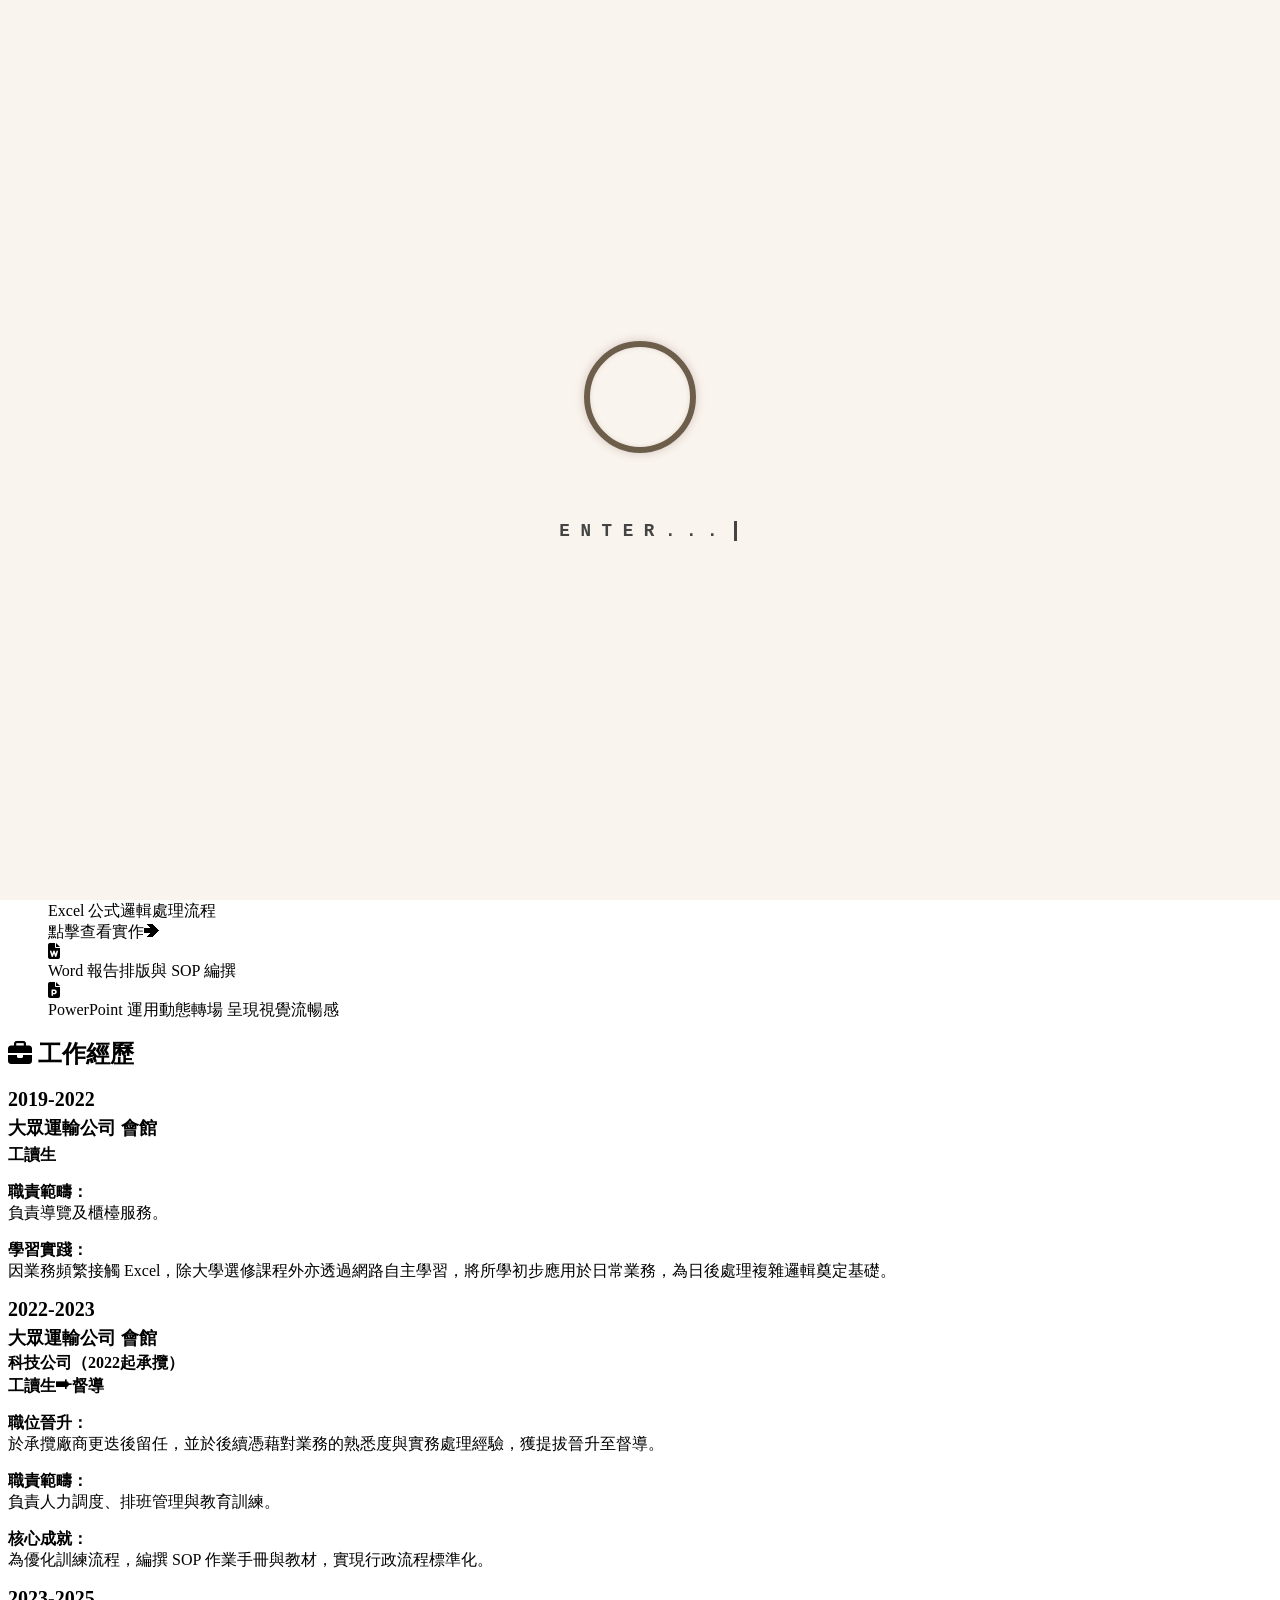
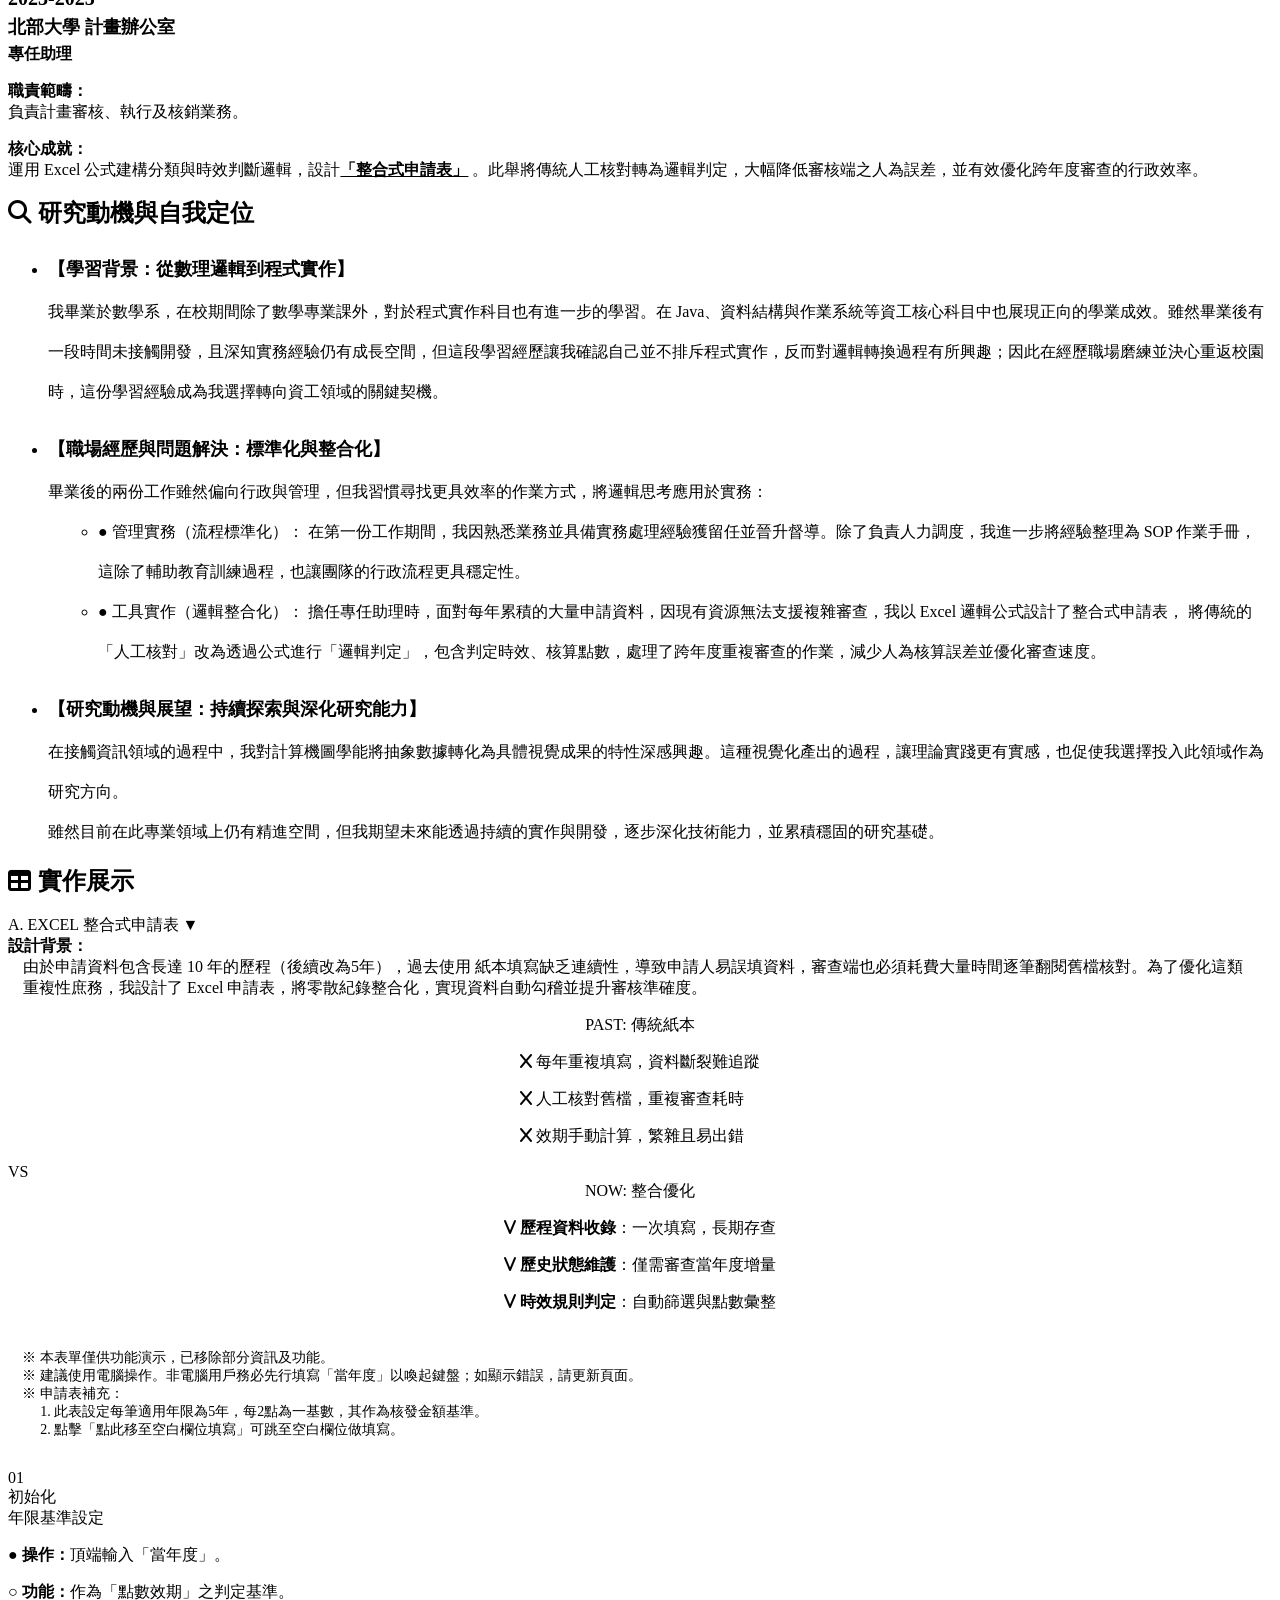
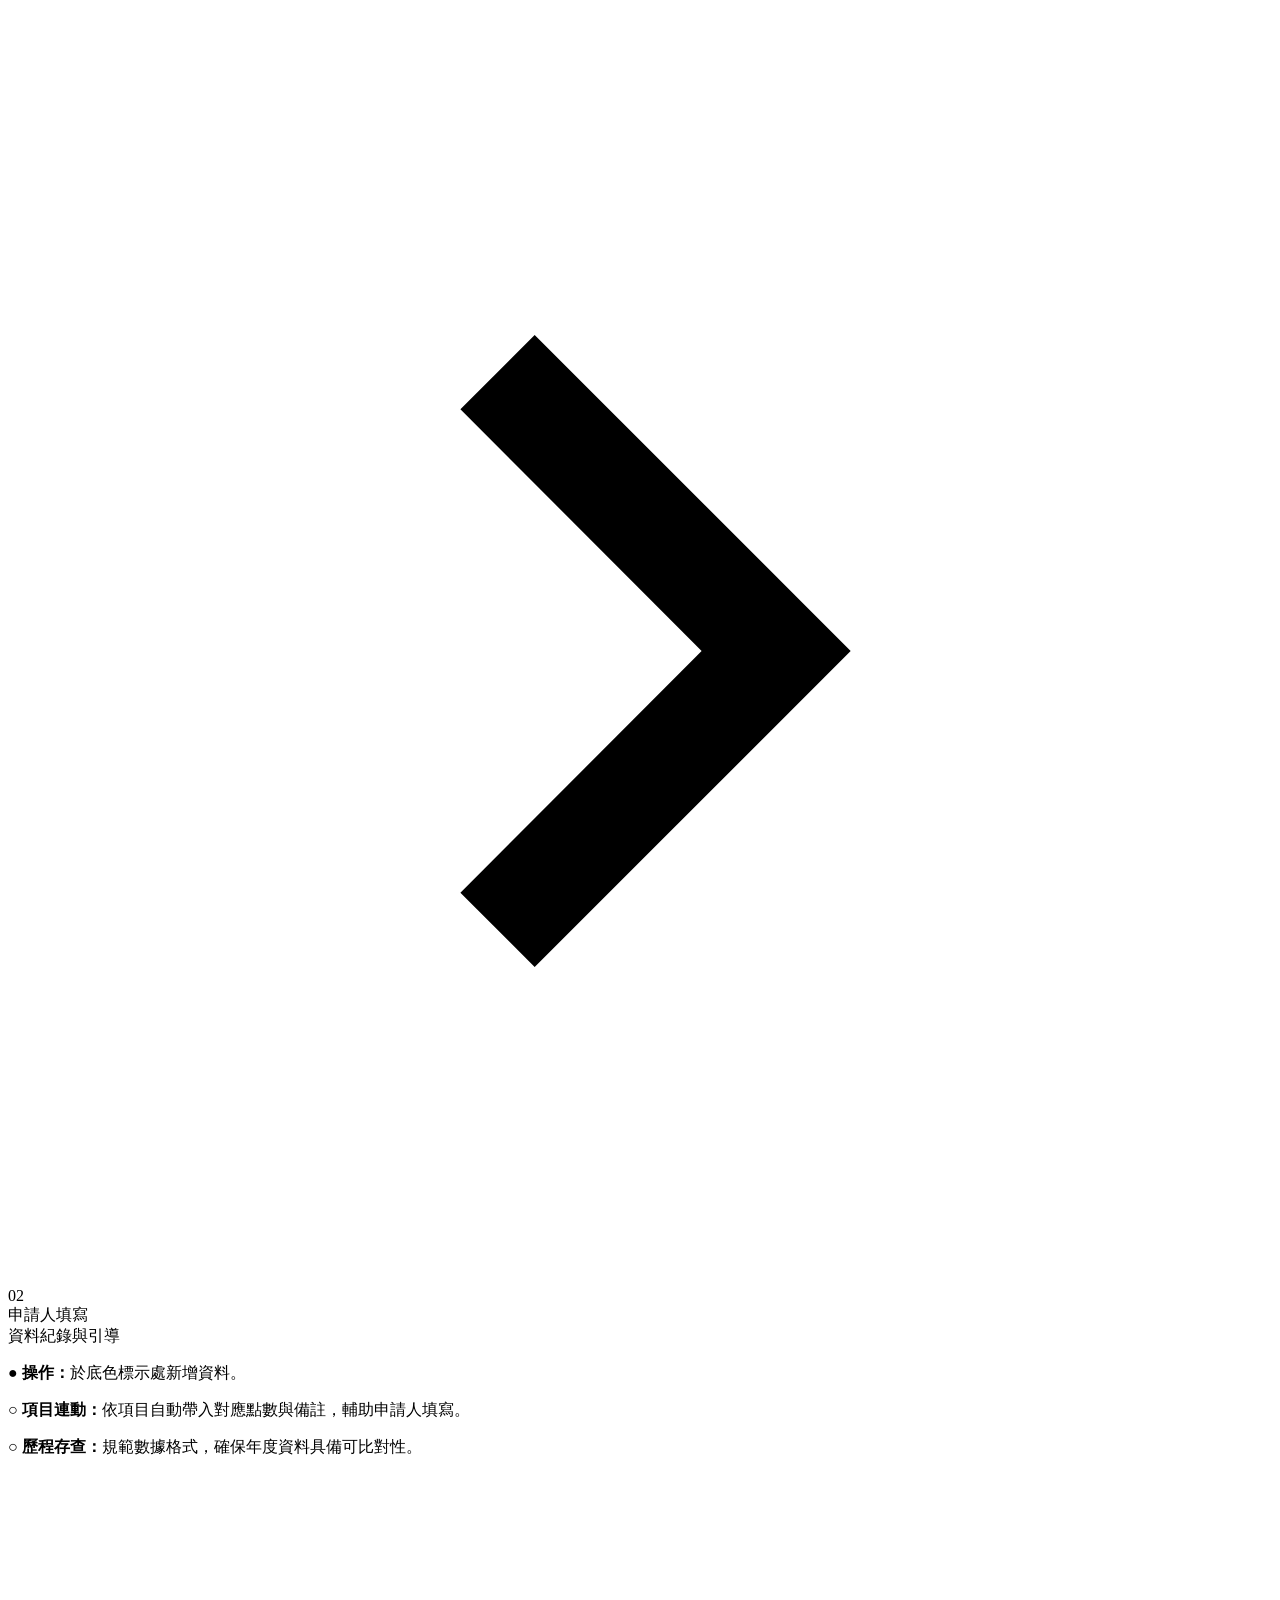
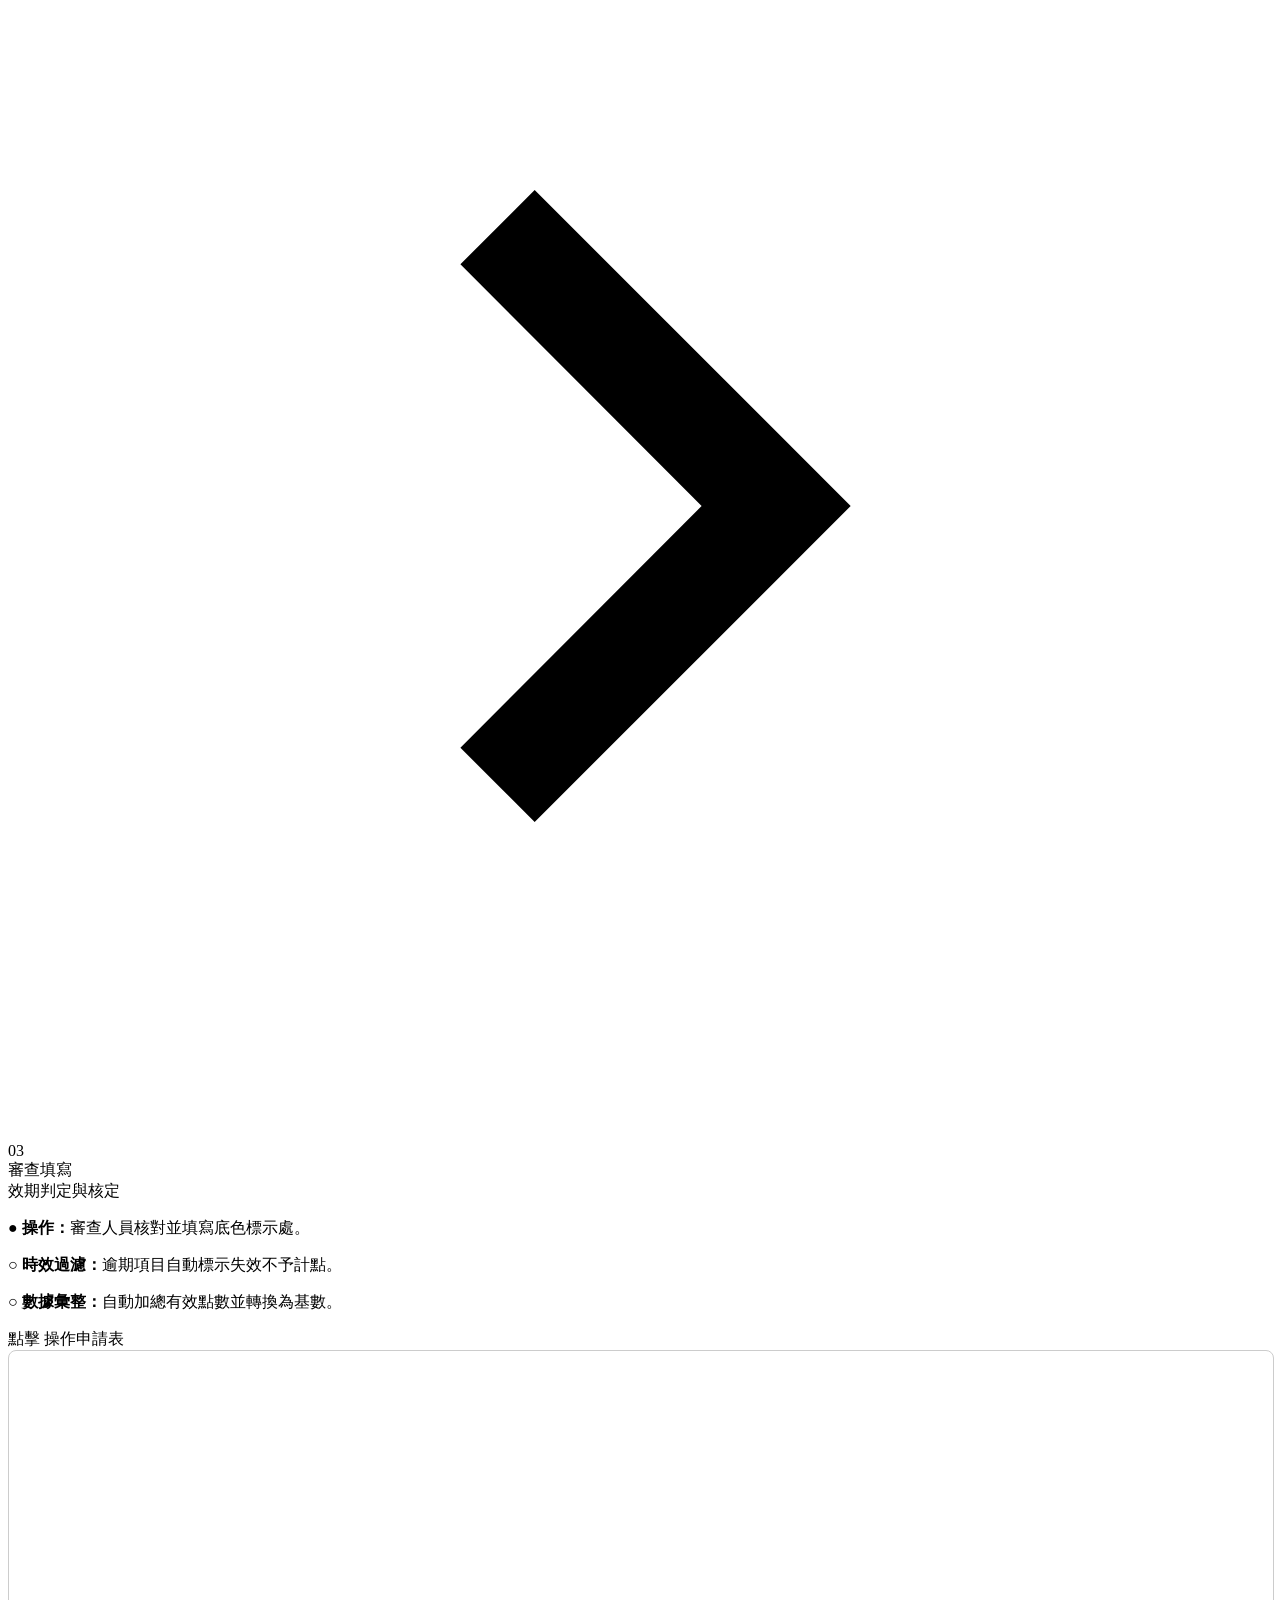
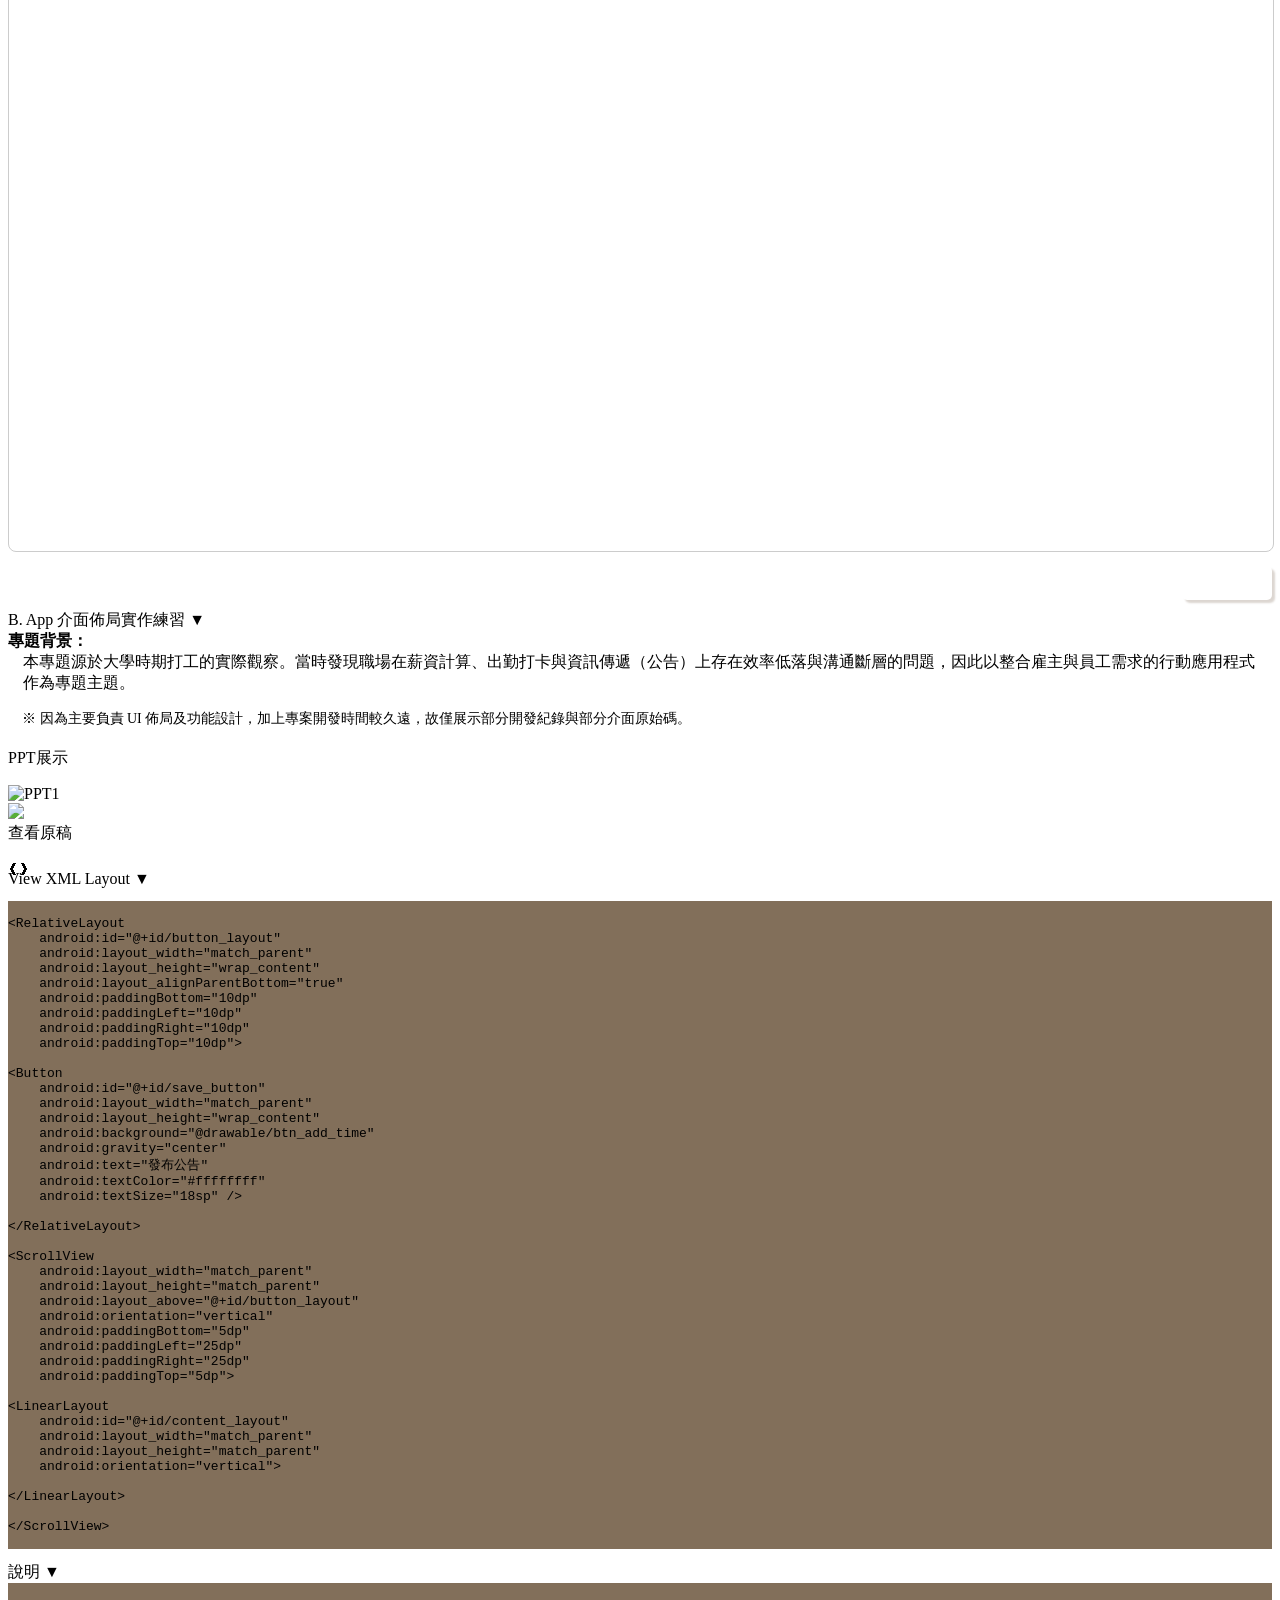
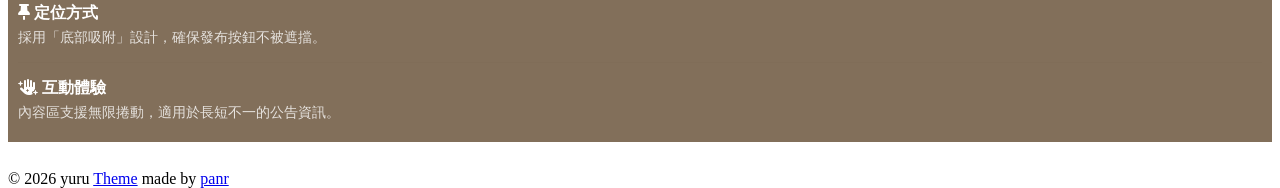
==== commit 44058e3e: "update" ====
--- a/public/index.html
+++ b/public/index.html
@@ -1019,12 +1019,12 @@
     <div class="glass-body" style="color: #ffffff; padding:20px 10px;">
   <div style="display: grid; grid-template-columns: 1fr; gap: 15px;">
   <div>
-      <strong style="display: block; font-size: 16px; margin-bottom: 5px;">📌 定位方式</strong>
+      <strong style="display: block; font-size: 16px; margin-bottom: 5px;"><i class="fa-solid fa-thumbtack"></i> 定位方式</strong>
       <p style="margin: 0; font-size: 14px; opacity: 0.8;">採用「底部吸附」設計，確保發布按鈕不被遮擋。</p>
     </div>
   <hr style="border: 0; border-top: 1px solid rgba(109, 93, 75, 0.1); margin: 0;">
   <div>
-      <strong style="display: block; font-size: 16px; margin-bottom: 5px;">📱 互動體驗</strong>
+      <strong style="display: block; font-size: 16px; margin-bottom: 5px;"><i class="fa-solid fa-hand-sparkles"></i> 互動體驗</strong>
       <p style="margin: 0; font-size: 14px; opacity: 0.8;">內容區支援無限捲動，適用於長短不一的公告資訊。</p>
     </div>
   </div>
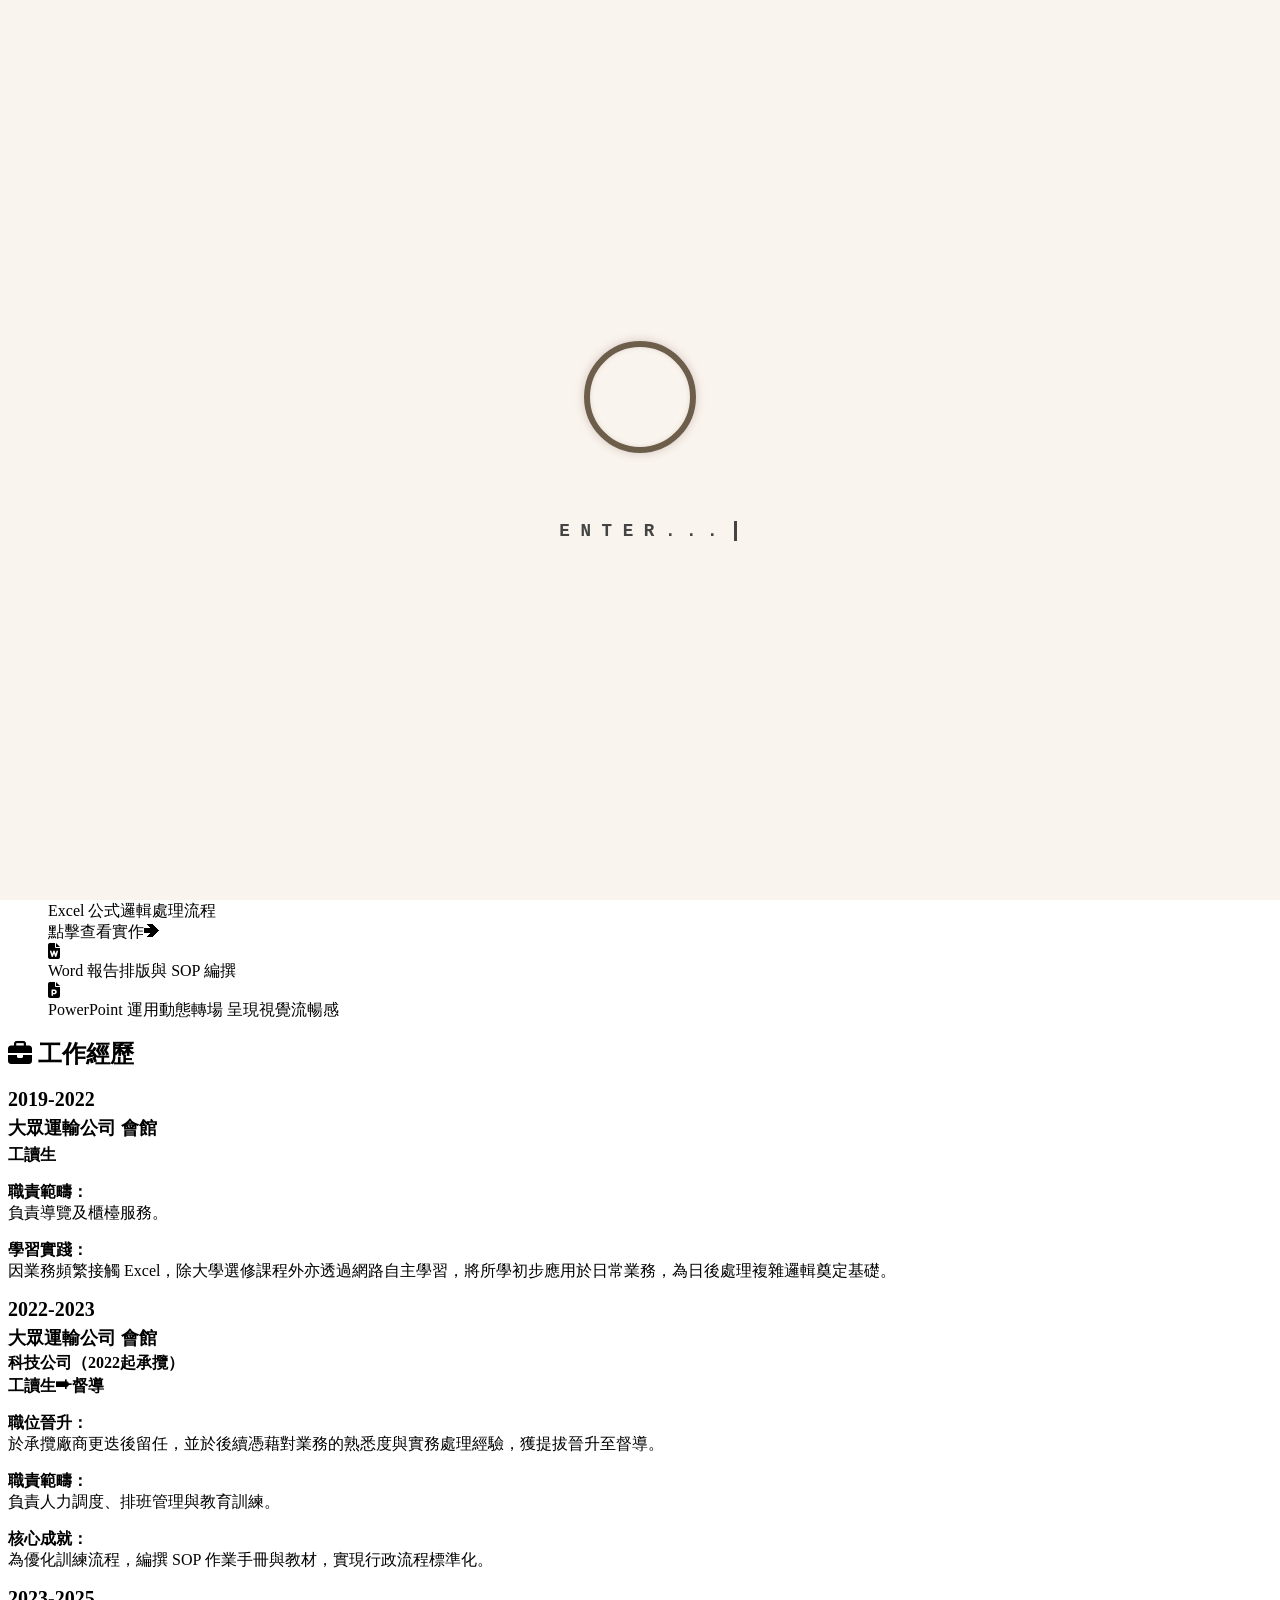
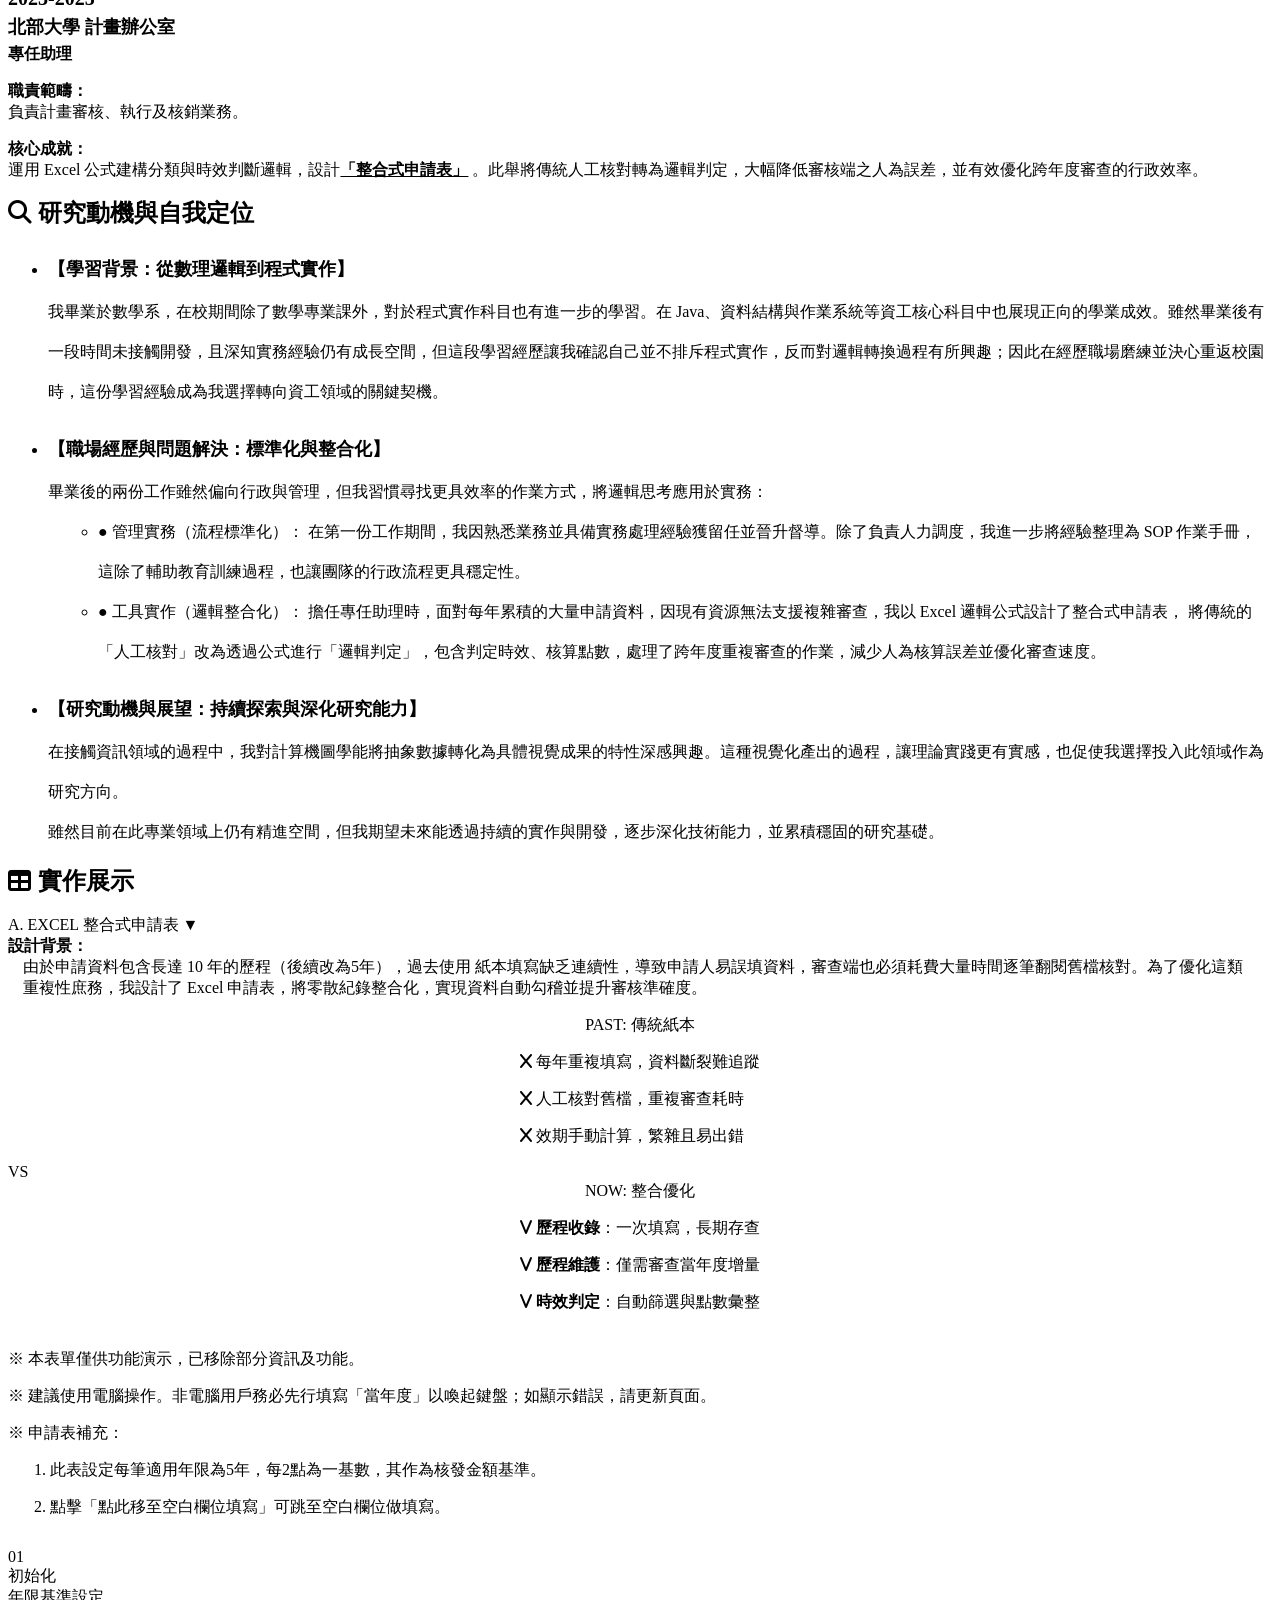
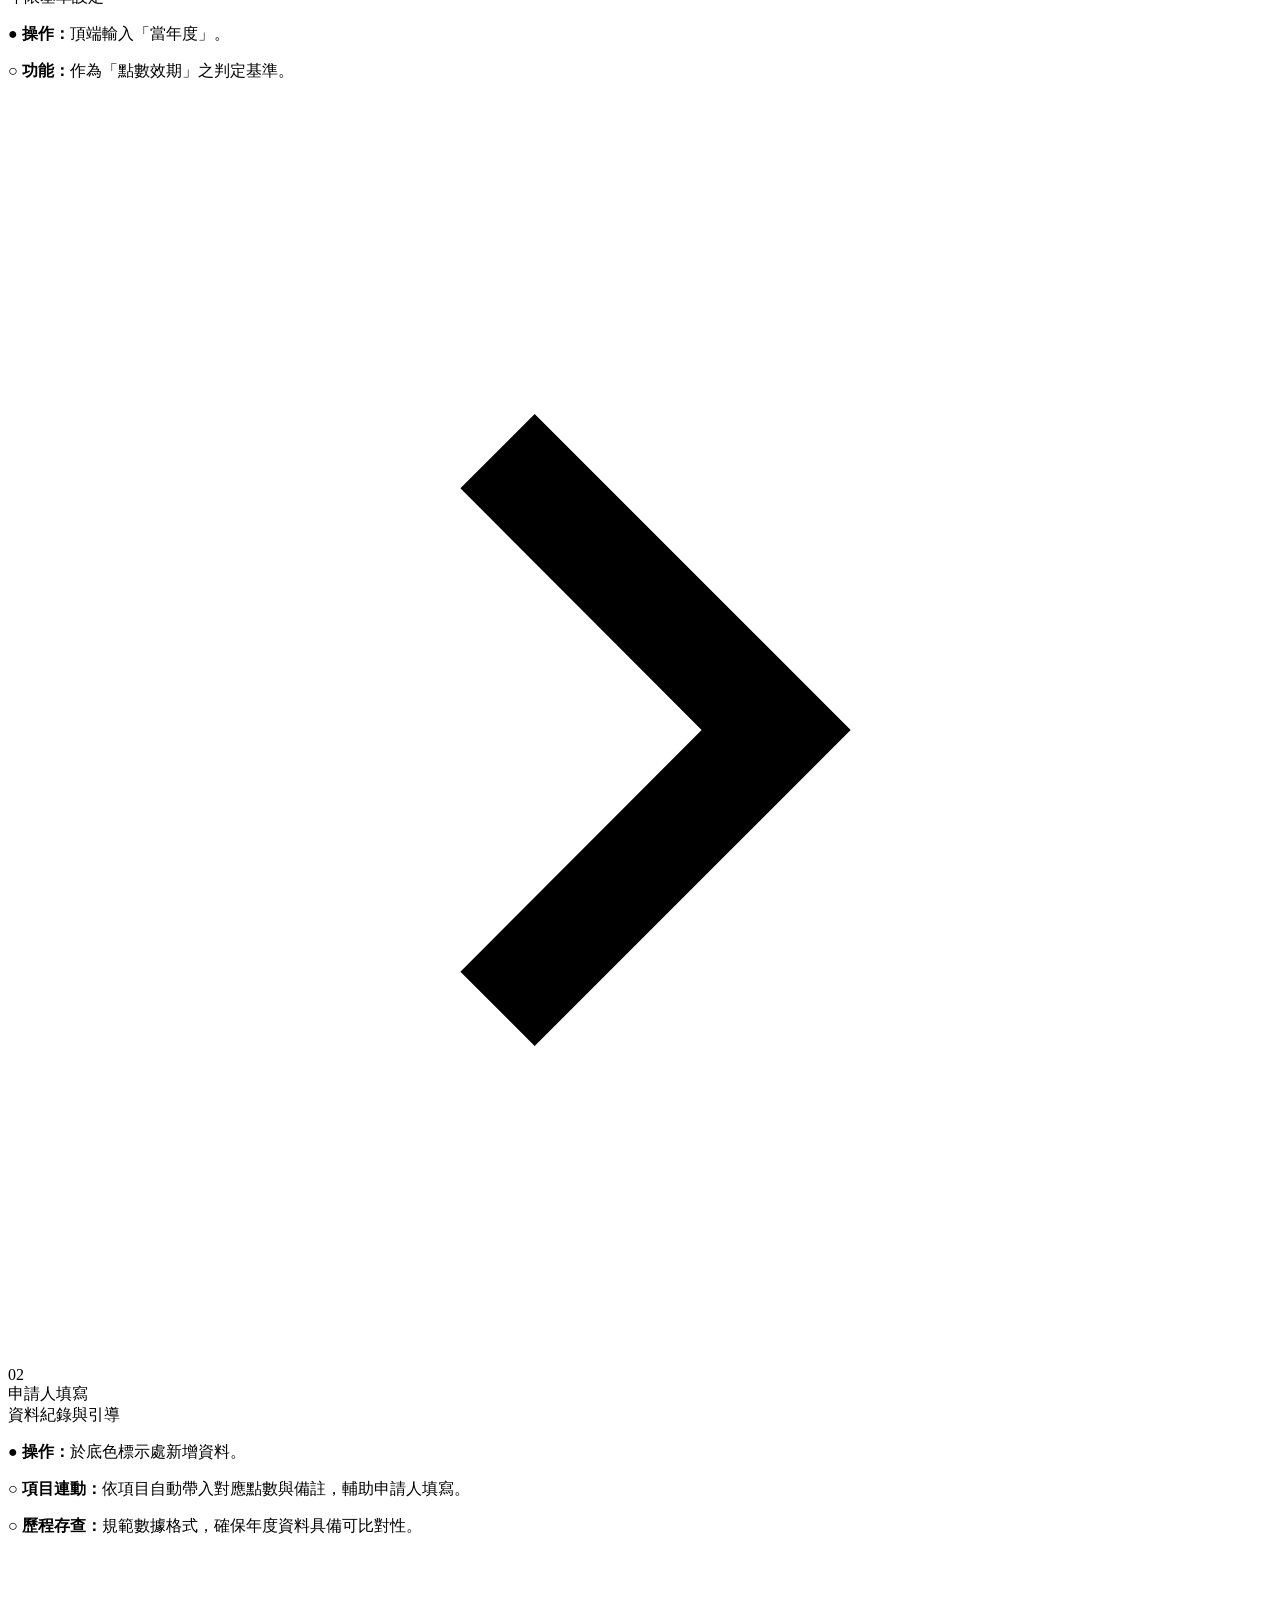
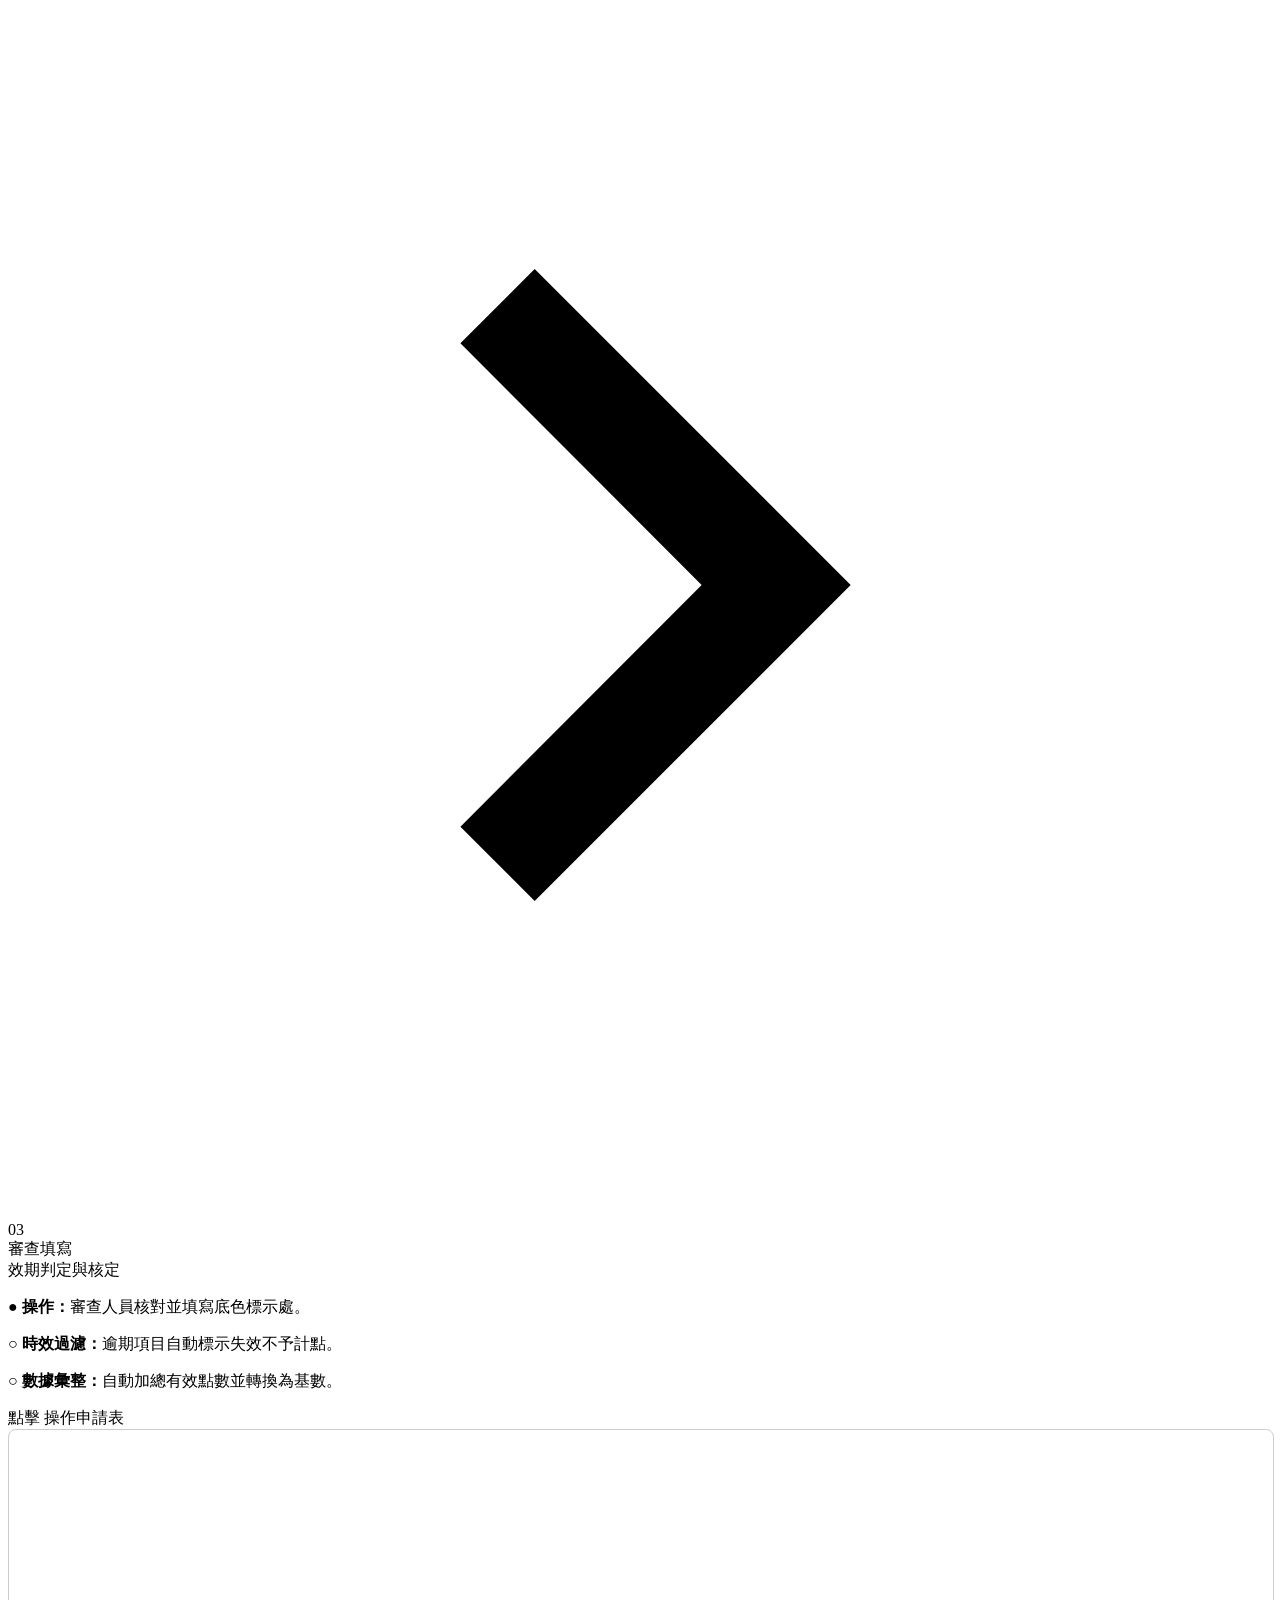
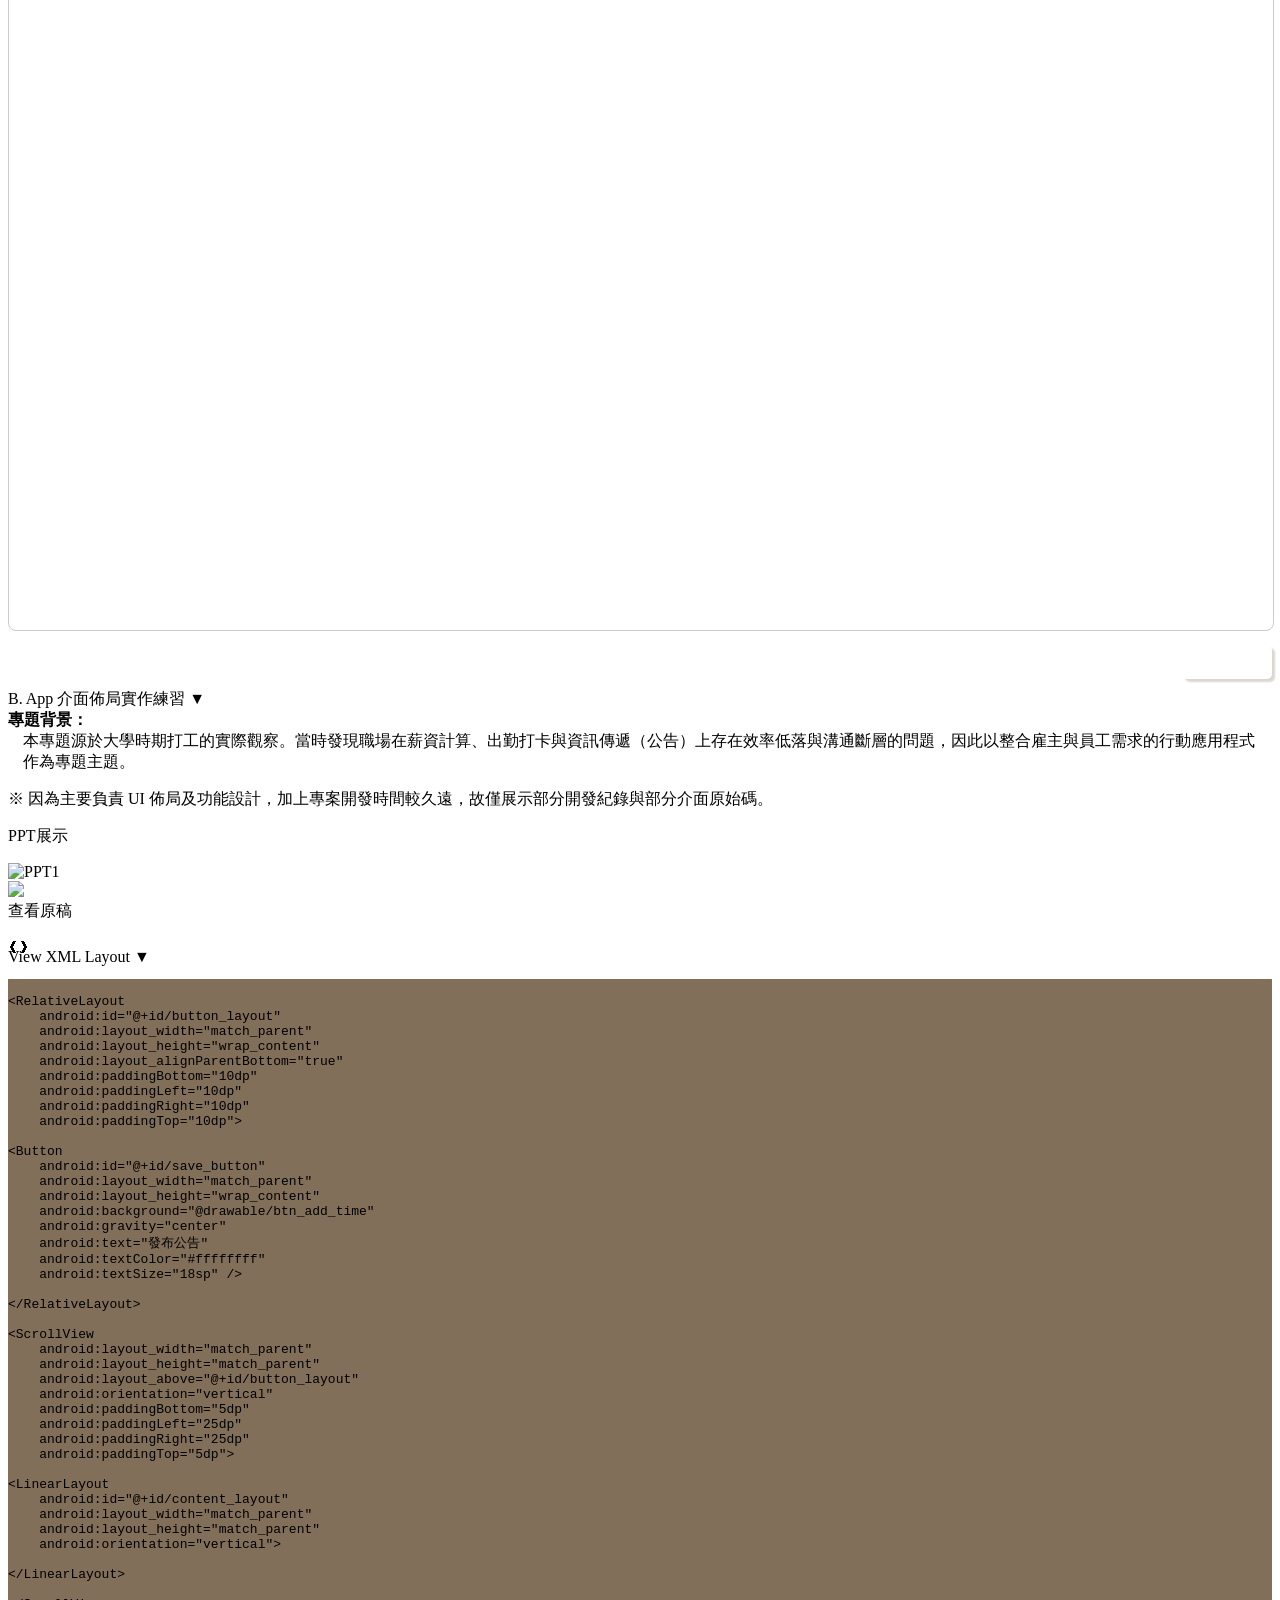
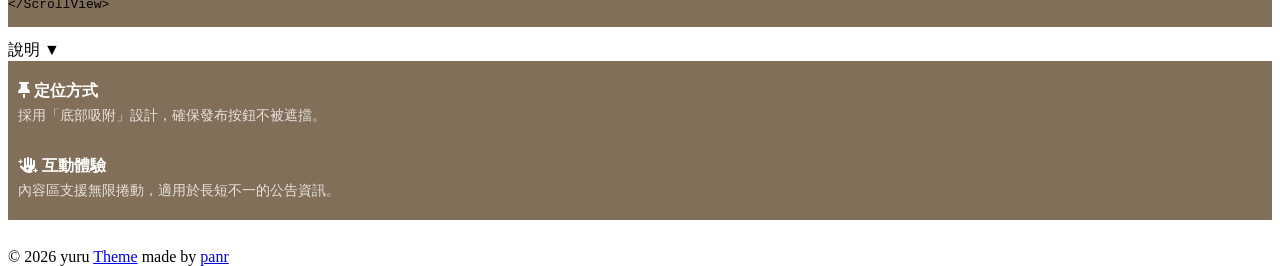
==== commit f6bb15fe: "update" ====
--- a/public/index.html
+++ b/public/index.html
@@ -813,9 +813,9 @@
 <div style="display:flex; flex-direction: column; align-items: center;">
       <div class="comp-tag primary">NOW: 整合優化</div>
       <div class="comp-content primary-content">
-        <p>  <i class="fa-solid fa-v"></i> <strong>歷程資料收錄</strong>：一次填寫，長期存查</p>
-        <p>  <i class="fa-solid fa-v"></i> <strong>歷史狀態維護</strong>：僅需審查當年度增量</p>
-        <p>  <i class="fa-solid fa-v"></i> <strong>時效規則判定</strong>：自動篩選與點數彙整</p>
+        <p>  <i class="fa-solid fa-v"></i> <strong>歷程收錄</strong>：一次填寫，長期存查</p>
+        <p>  <i class="fa-solid fa-v"></i> <strong>歷程維護</strong>：僅需審查當年度增量</p>
+        <p>  <i class="fa-solid fa-v"></i> <strong>時效判定</strong>：自動篩選與點數彙整</p>
       </div>
     </div>
   </div> </div>
@@ -823,7 +823,7 @@
      </div>
 </div>
 <section class="excel-container">
-<p style="margin-top:20px; margin-bottom:0px; padding-bottom:0px; font-size:14px; padding-left: 2.2em; text-indent: -1.2em; ">※ 本表單僅供功能演示，已移除部分資訊及功能。</p><p style="font-size:14px; margin:0; padding-left: 2.2em; text-indent: -1.2em; ">※ 建議使用電腦操作。非電腦用戶務必先行填寫「當年度」以喚起鍵盤；如顯示錯誤，請更新頁面。</p><p style="font-size:14px; margin:0; padding-left: 2.2em; text-indent: -1.2em; ">※ 申請表補充：</p><p style="font-size:14px; margin:0; padding-left: 3.5em; text-indent: -1.2em; ">1. 此表設定每筆適用年限為5年，每2點為一基數，其作為核發金額基準。</p><p style="font-size:14px; margin:0; padding-left: 3.5em; text-indent: -1.2em; margin-bottom:30px;">2. 點擊「點此移至空白欄位填寫」可跳至空白欄位做填寫。</p>
+<p class="indentation" style="margin-top:20px; margin-bottom:0px;">※ 本表單僅供功能演示，已移除部分資訊及功能。</p><p class="indentation" style="margin-bottom:0; ">※ 建議使用電腦操作。非電腦用戶務必先行填寫「當年度」以喚起鍵盤；如顯示錯誤，請更新頁面。</p><p class="indentation" style="margin-bottom:0;">※ 申請表補充：</p><p class="indentation" style="margin-bottom:0;margin-left:26px;">1. 此表設定每筆適用年限為5年，每2點為一基數，其作為核發金額基準。</p><p class="indentation" style="margin-bottom:0;margin-left:26px; margin-bottom:30px;">2. 點擊「點此移至空白欄位填寫」可跳至空白欄位做填寫。</p>
 <div class="excel-guide-container">
   <div class="step-nav">
     <div class="step-box" id="step1">
@@ -879,7 +879,7 @@
    <div class="carousel-container">
    <strong style="margin-top:10px; margin-bottom:0px;">專題背景：</strong><p style="font-size:16px; margin-top:0px; padding:0 15px;">
 本專題源於大學時期打工的實際觀察。當時發現職場在薪資計算、出勤打卡與資訊傳遞（公告）上存在效率低落與溝通斷層的問題，因此以整合雇主與員工需求的行動應用程式作為專題主題。</p>
-      <p style="font-size:14px; margin:0 0 20px 0; padding:0 15px; text-align: left;padding-left: 2.2em; text-indent: -1.2em; ">※ 因為主要負責 UI 佈局及功能設計，加上專案開發時間較久遠，故僅展示部分開發紀錄與部分介面原始碼。</p>
+      <p class="indentation">※ 因為主要負責 UI 佈局及功能設計，加上專案開發時間較久遠，故僅展示部分開發紀錄與部分介面原始碼。</p>
       <div class="carousel">
               <p class="label">PPT展示</p>
 <div class="slide fade">
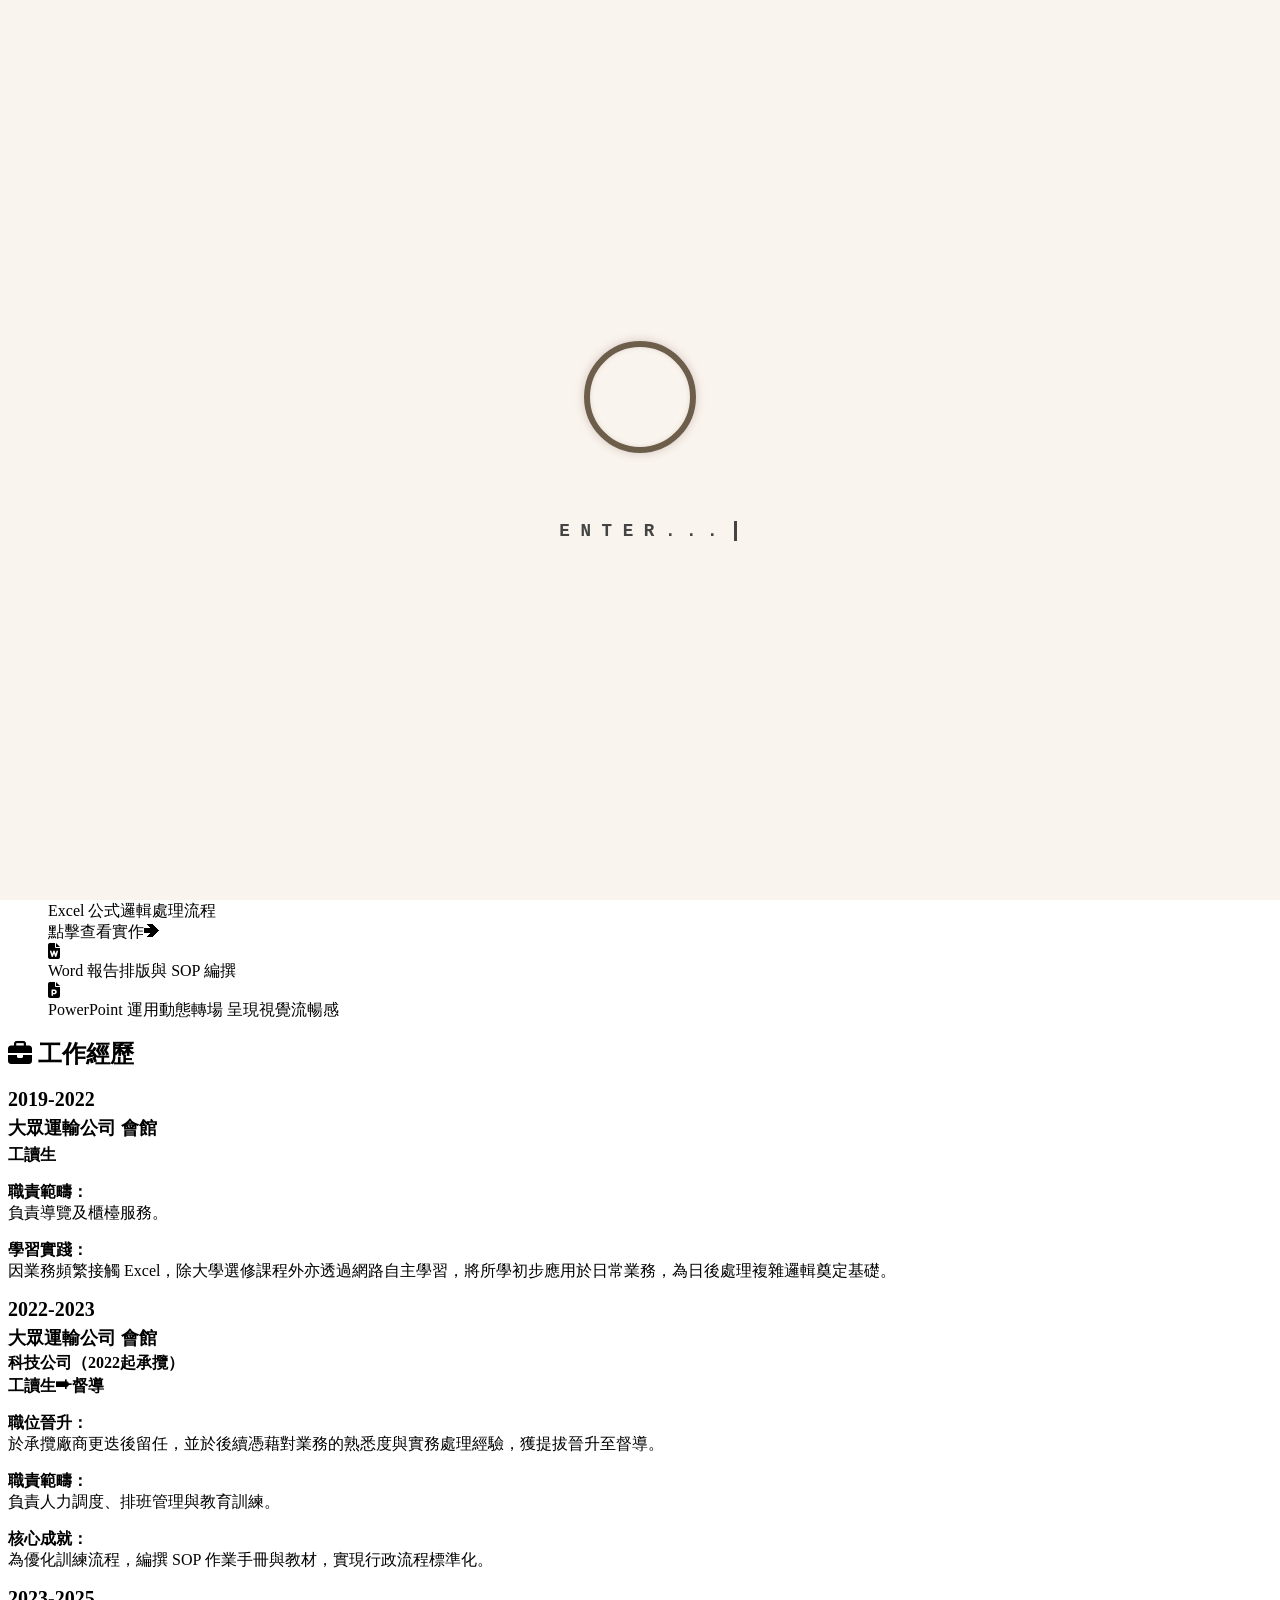
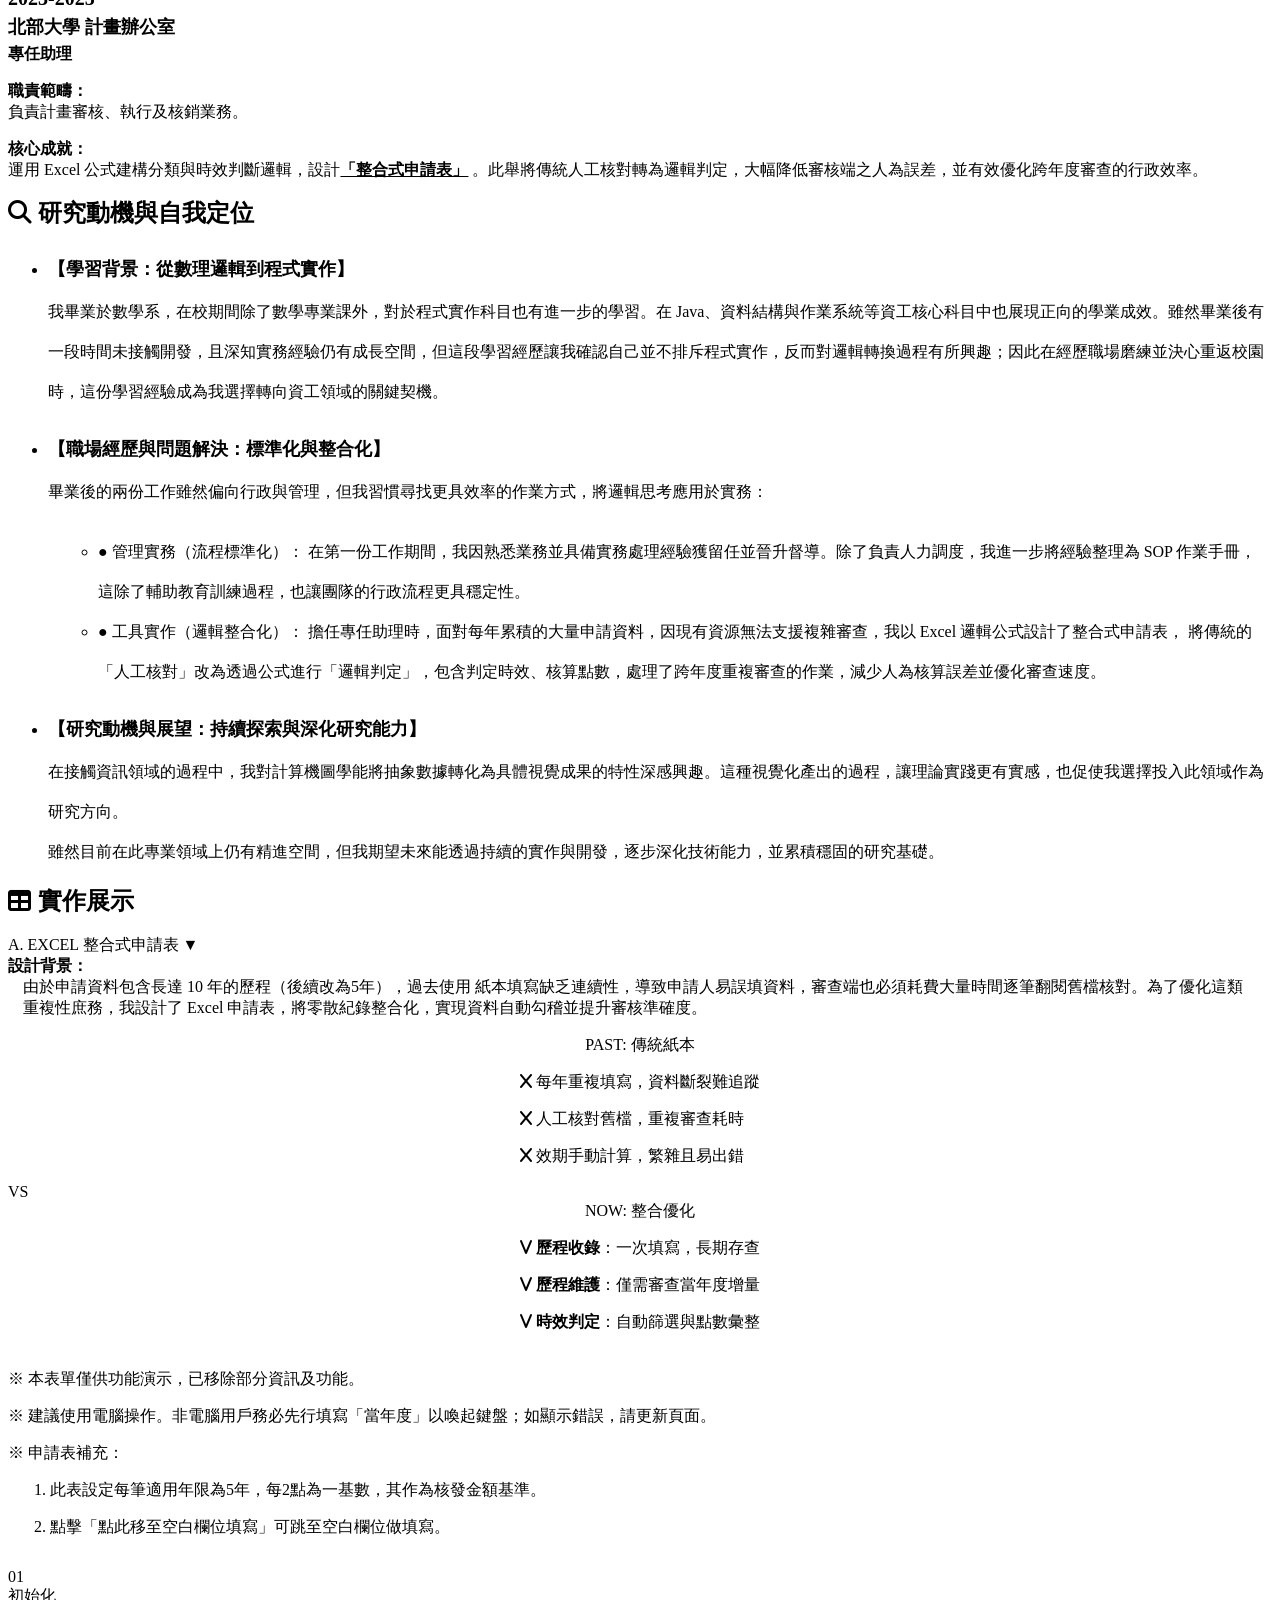
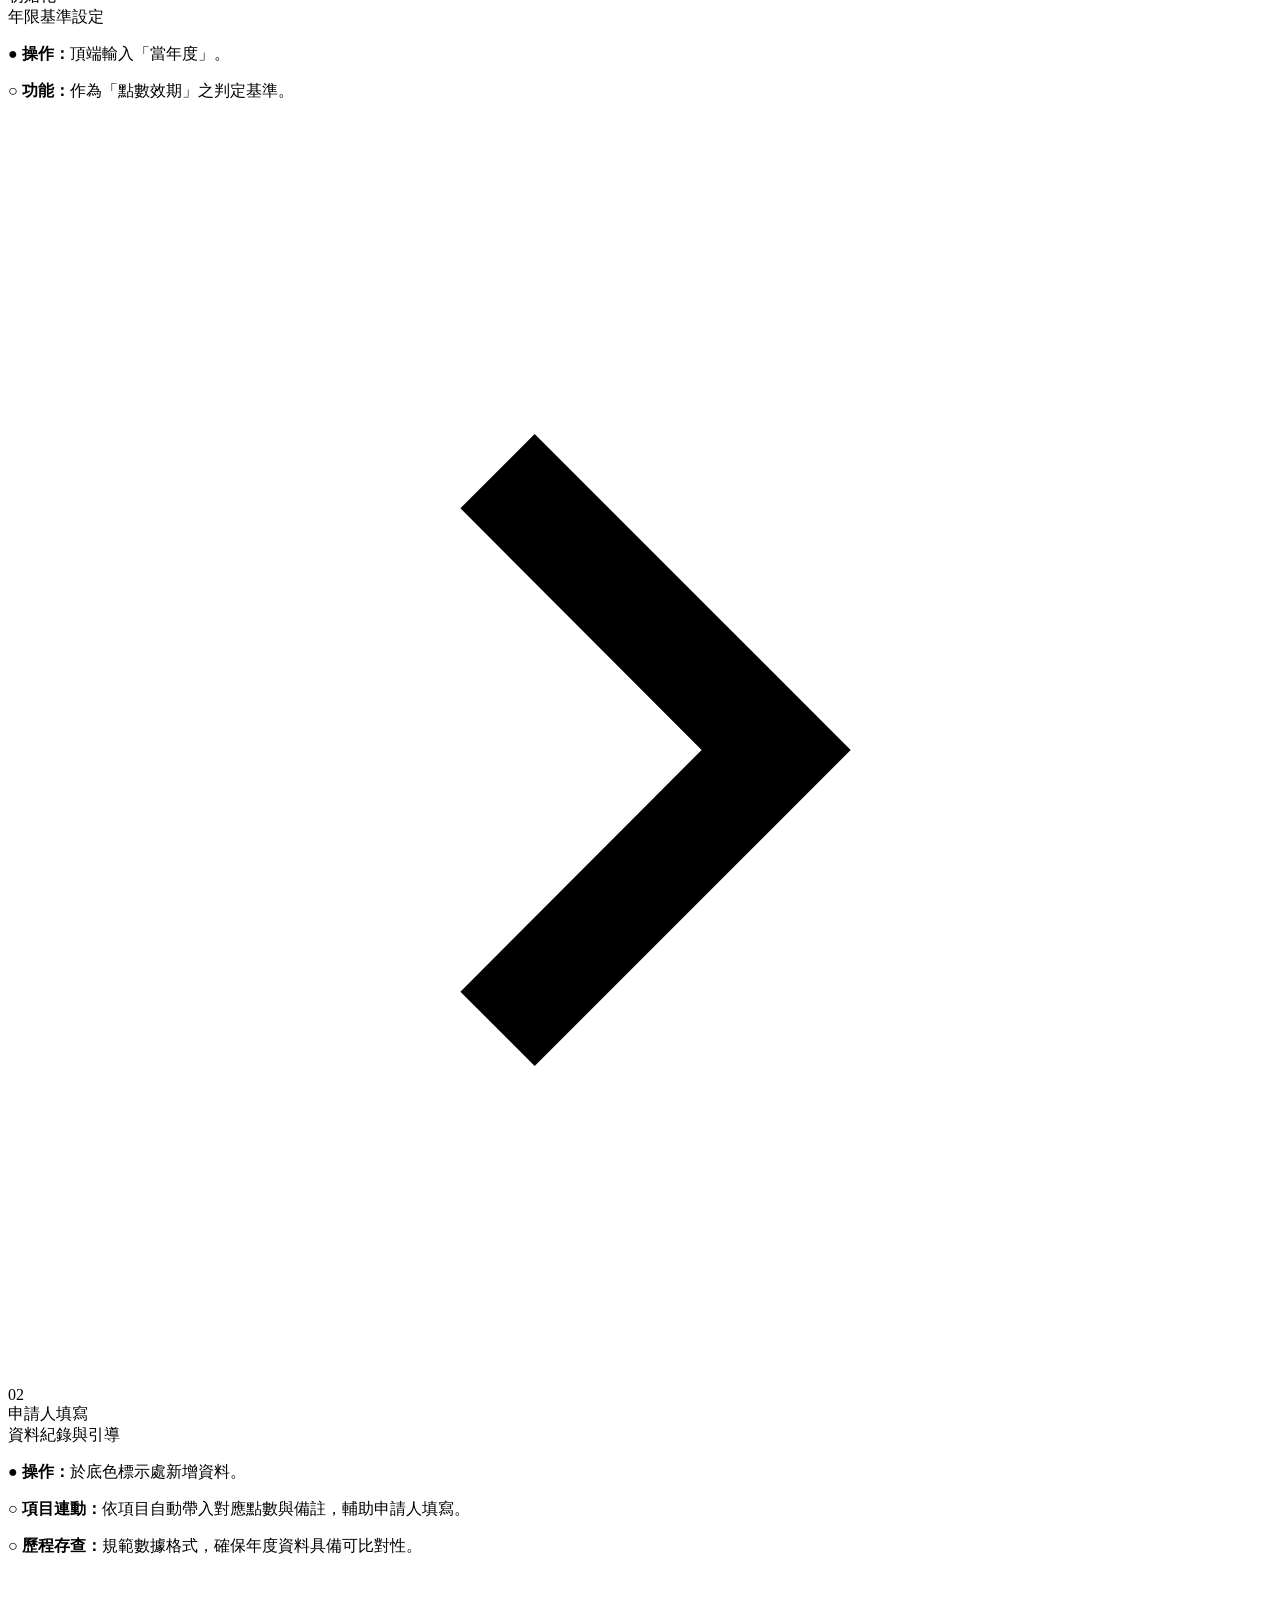
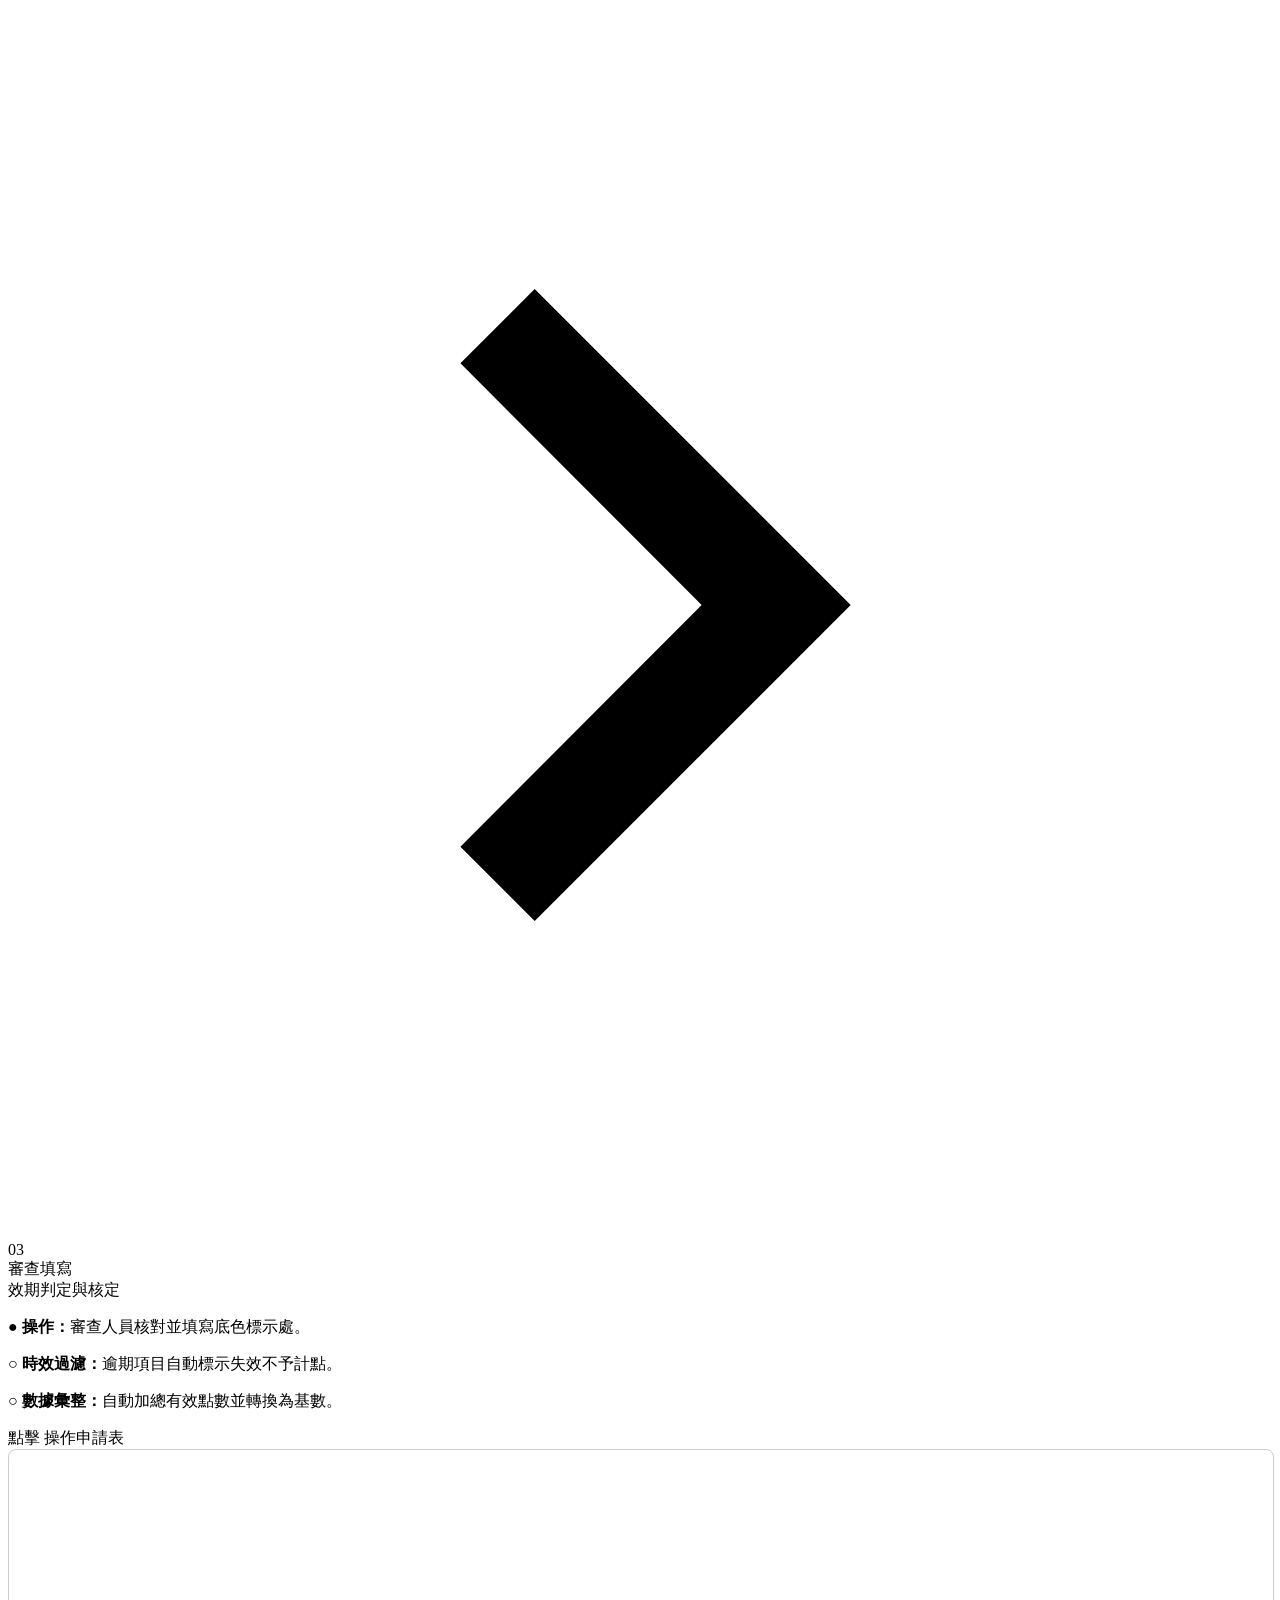
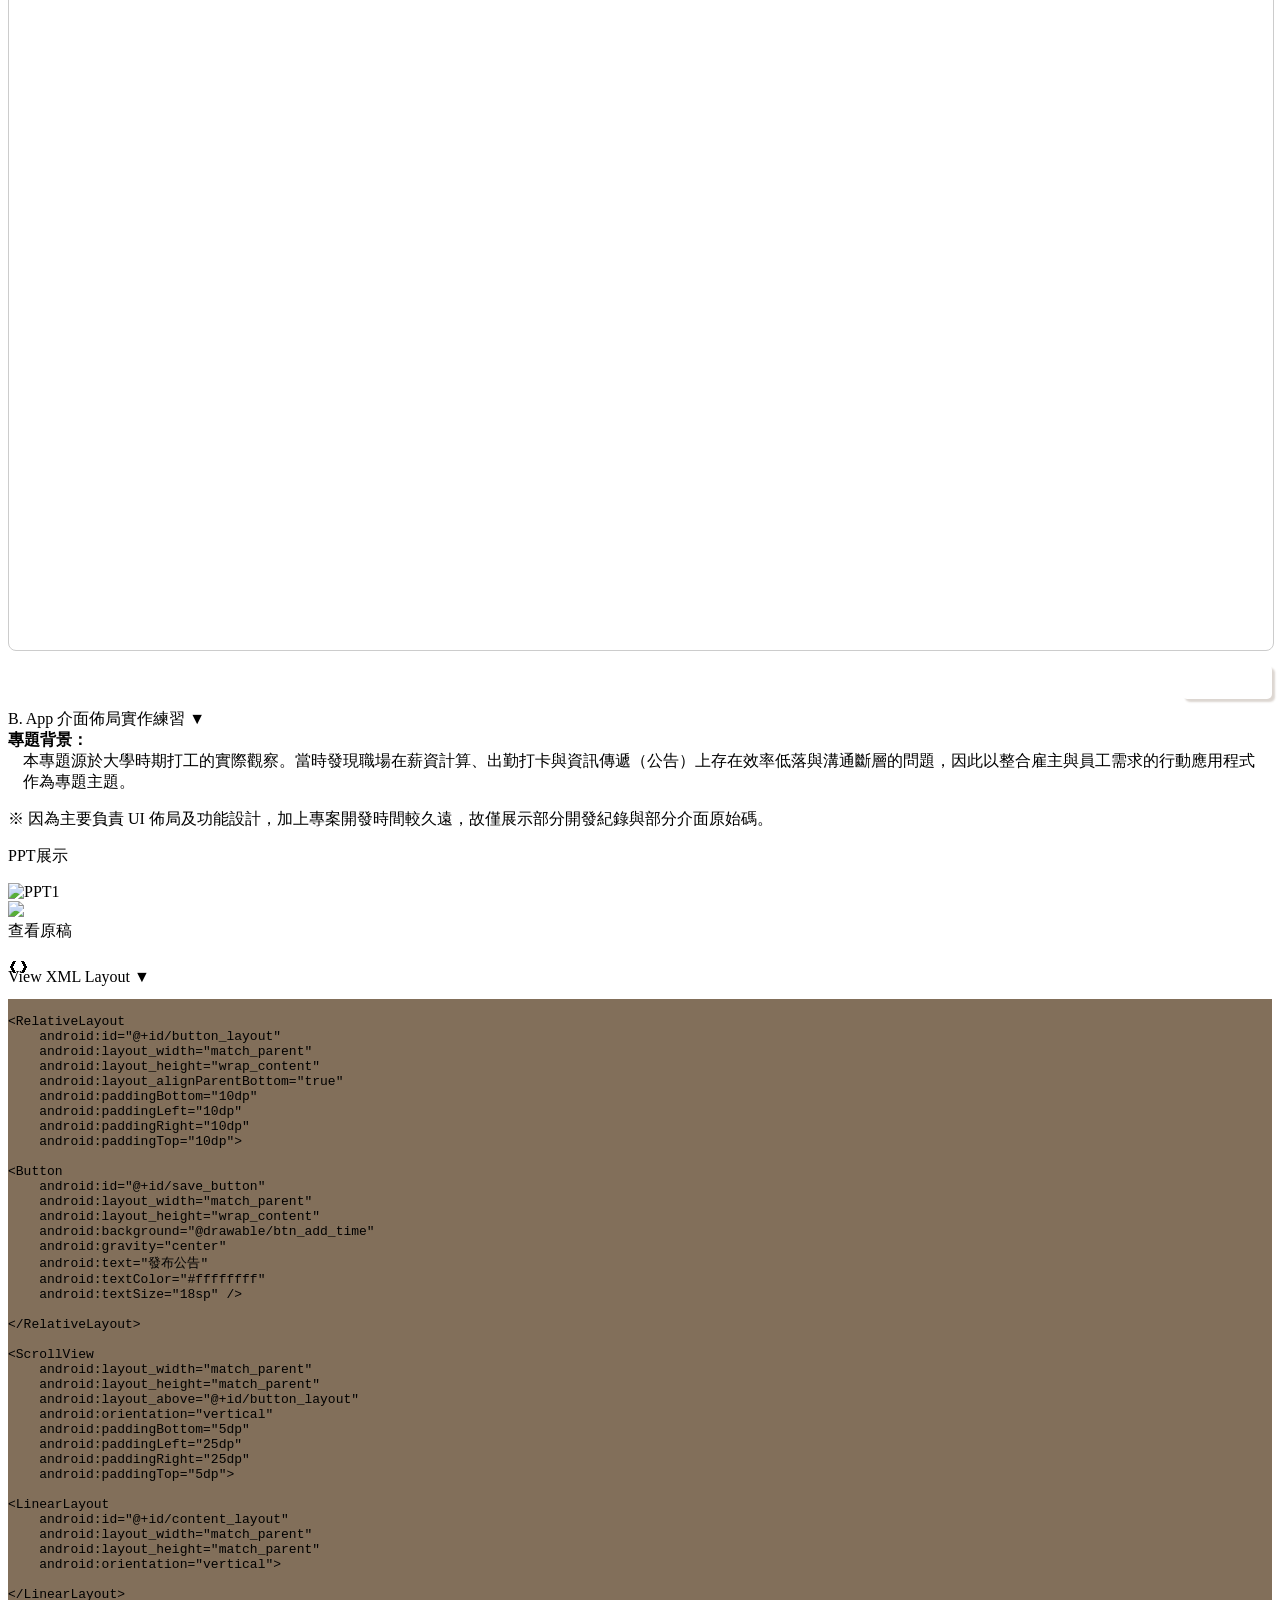
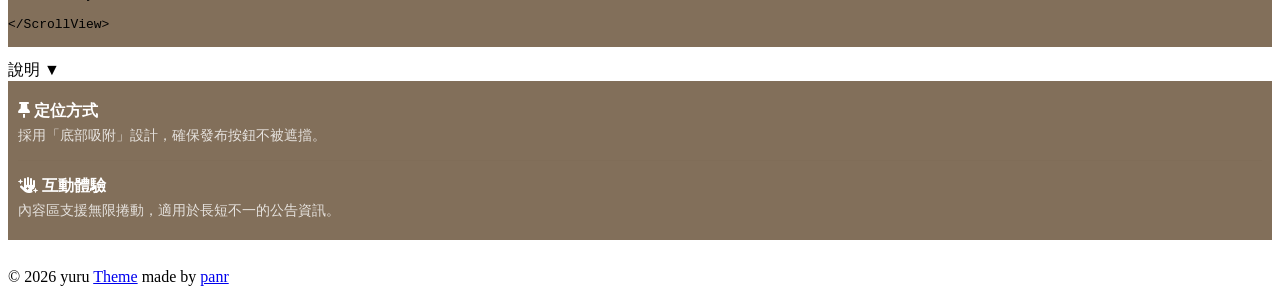
==== commit afda80bf: "update" ====
--- a/public/index.html
+++ b/public/index.html
@@ -649,9 +649,9 @@
         <li>
             <strong class="skill-class"><i class="fa-solid fa-code"></i> 程式語言 [基礎]：</strong><br>
 <div class="skill-item">
-                <div class="skill-tag">
-                    <i class="devicon-cplusplus-plain skill-icon"></i>
-                              <div class="skill-info">
+                <div class="skill-tag c-tag">
+                    <i class="devicon-cplusplus-plain skill-icon "></i>
+                              <div class="skill-info c-info">
                         <span class="skill-name">C++</span>
                         <span class="skill-desc">具備基本語法概念</span>
                     </div>
@@ -778,7 +778,7 @@
 我畢業於數學系，在校期間除了數學專業課外，對於程式實作科目也有進一步的學習。在 Java、資料結構與作業系統等資工核心科目中也展現正向的學業成效。雖然畢業後有一段時間未接觸開發，且深知實務經驗仍有成長空間，但這段學習經歷讓我確認自己並不排斥程式實作，反而對邏輯轉換過程有所興趣；因此在經歷職場磨練並決心重返校園時，這份學習經驗成為我選擇轉向資工領域的關鍵契機。</li>
             <li style="padding-top:15px;"><strong  style="font-size:18px;">【職場經歷與問題解決：標準化與整合化】</strong><br>
 畢業後的兩份工作雖然偏向行政與管理，但我習慣尋找更具效率的作業方式，將邏輯思考應用於實務：<ul style="margin-left:10px;">
-<li>● 管理實務（流程標準化）： 在第一份工作期間，我因熟悉業務並具備實務處理經驗獲留任並晉升督導。除了負責人力調度，我進一步將經驗整理為 SOP 作業手冊，這除了輔助教育訓練過程，也讓團隊的行政流程更具穩定性。</li>
+<li style="margin-top:20px;">● 管理實務（流程標準化）： 在第一份工作期間，我因熟悉業務並具備實務處理經驗獲留任並晉升督導。除了負責人力調度，我進一步將經驗整理為 SOP 作業手冊，這除了輔助教育訓練過程，也讓團隊的行政流程更具穩定性。</li>
 <li style="margin-bottom:0px;">● 工具實作（邏輯整合化）： 擔任專任助理時，面對每年累積的大量申請資料，因現有資源無法支援複雜審查，我以 Excel 邏輯公式設計了整合式申請表， 將傳統的「人工核對」改為透過公式進行「邏輯判定」，包含判定時效、核算點數，處理了跨年度重複審查的作業，減少人為核算誤差並優化審查速度。</li></ul>
 </li><li style="padding-top:15px;"><strong  style="font-size:18px;">【研究動機與展望：持續探索與深化研究能力】</strong><br> 在接觸資訊領域的過程中，我對計算機圖學能將抽象數據轉化為具體視覺成果的特性深感興趣。這種視覺化產出的過程，讓理論實踐更有實感，也促使我選擇投入此領域作為研究方向。<br>
 雖然目前在此專業領域上仍有精進空間，但我期望未來能透過持續的實作與開發，逐步深化技術能力，並累積穩固的研究基礎。
@@ -823,7 +823,7 @@
      </div>
 </div>
 <section class="excel-container">
-<p class="indentation" style="margin-top:20px; margin-bottom:0px;">※ 本表單僅供功能演示，已移除部分資訊及功能。</p><p class="indentation" style="margin-bottom:0; ">※ 建議使用電腦操作。非電腦用戶務必先行填寫「當年度」以喚起鍵盤；如顯示錯誤，請更新頁面。</p><p class="indentation" style="margin-bottom:0;">※ 申請表補充：</p><p class="indentation" style="margin-bottom:0;margin-left:26px;">1. 此表設定每筆適用年限為5年，每2點為一基數，其作為核發金額基準。</p><p class="indentation" style="margin-bottom:0;margin-left:26px; margin-bottom:30px;">2. 點擊「點此移至空白欄位填寫」可跳至空白欄位做填寫。</p>
+<p class="indentation" style="margin-top:20px; margin-bottom:0px;">※ 本表單僅供功能演示，已移除部分資訊及功能。</p><p class="indentation" style="margin-bottom:0; ">※ 建議使用電腦操作。非電腦用戶務必先行填寫「當年度」以喚起鍵盤；如顯示錯誤，請更新頁面。</p><p class="indentation" style="margin-bottom:0;">※ 申請表補充：</p><p class="indentation indentation-num" style="margin-bottom:0;margin-left:26px;">1. 此表設定每筆適用年限為5年，每2點為一基數，其作為核發金額基準。</p><p class="indentation indentation-num" style="margin-bottom:0;margin-left:26px; margin-bottom:30px;">2. 點擊「點此移至空白欄位填寫」可跳至空白欄位做填寫。</p>
 <div class="excel-guide-container">
   <div class="step-nav">
     <div class="step-box" id="step1">
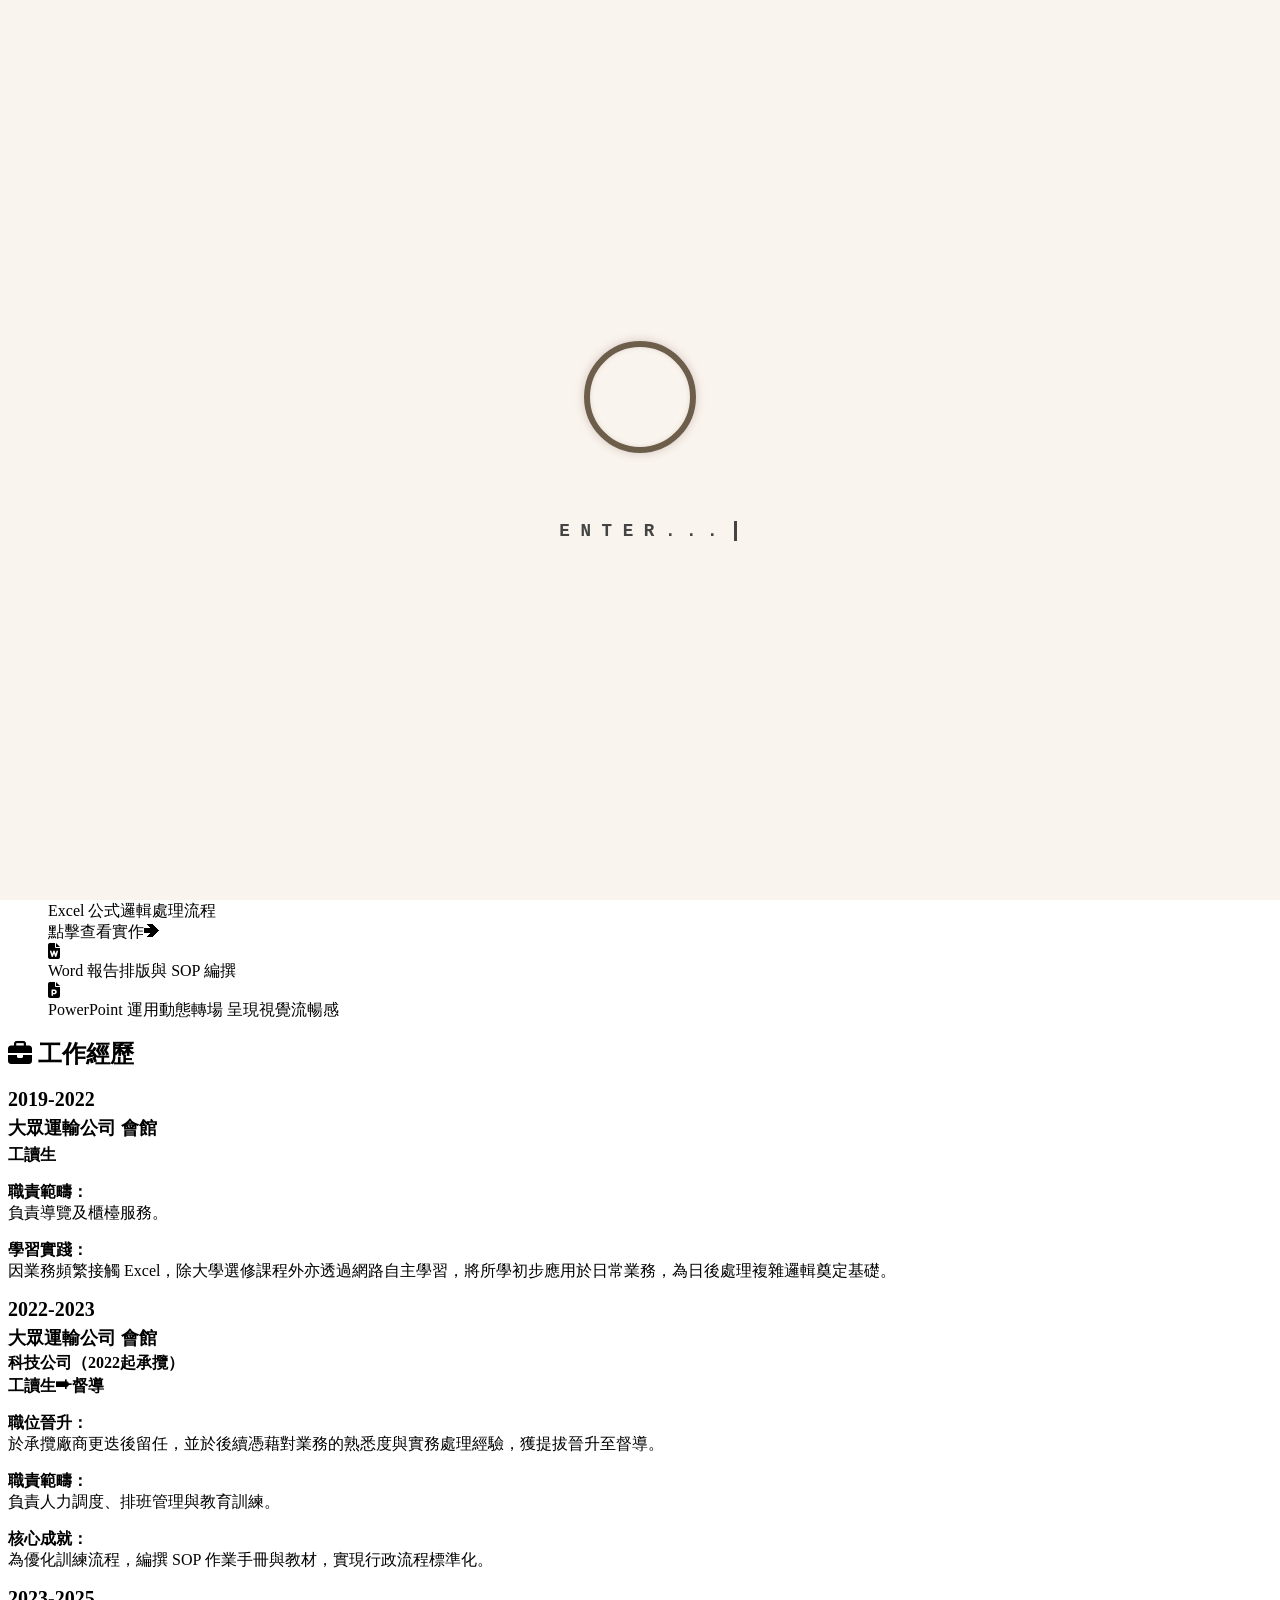
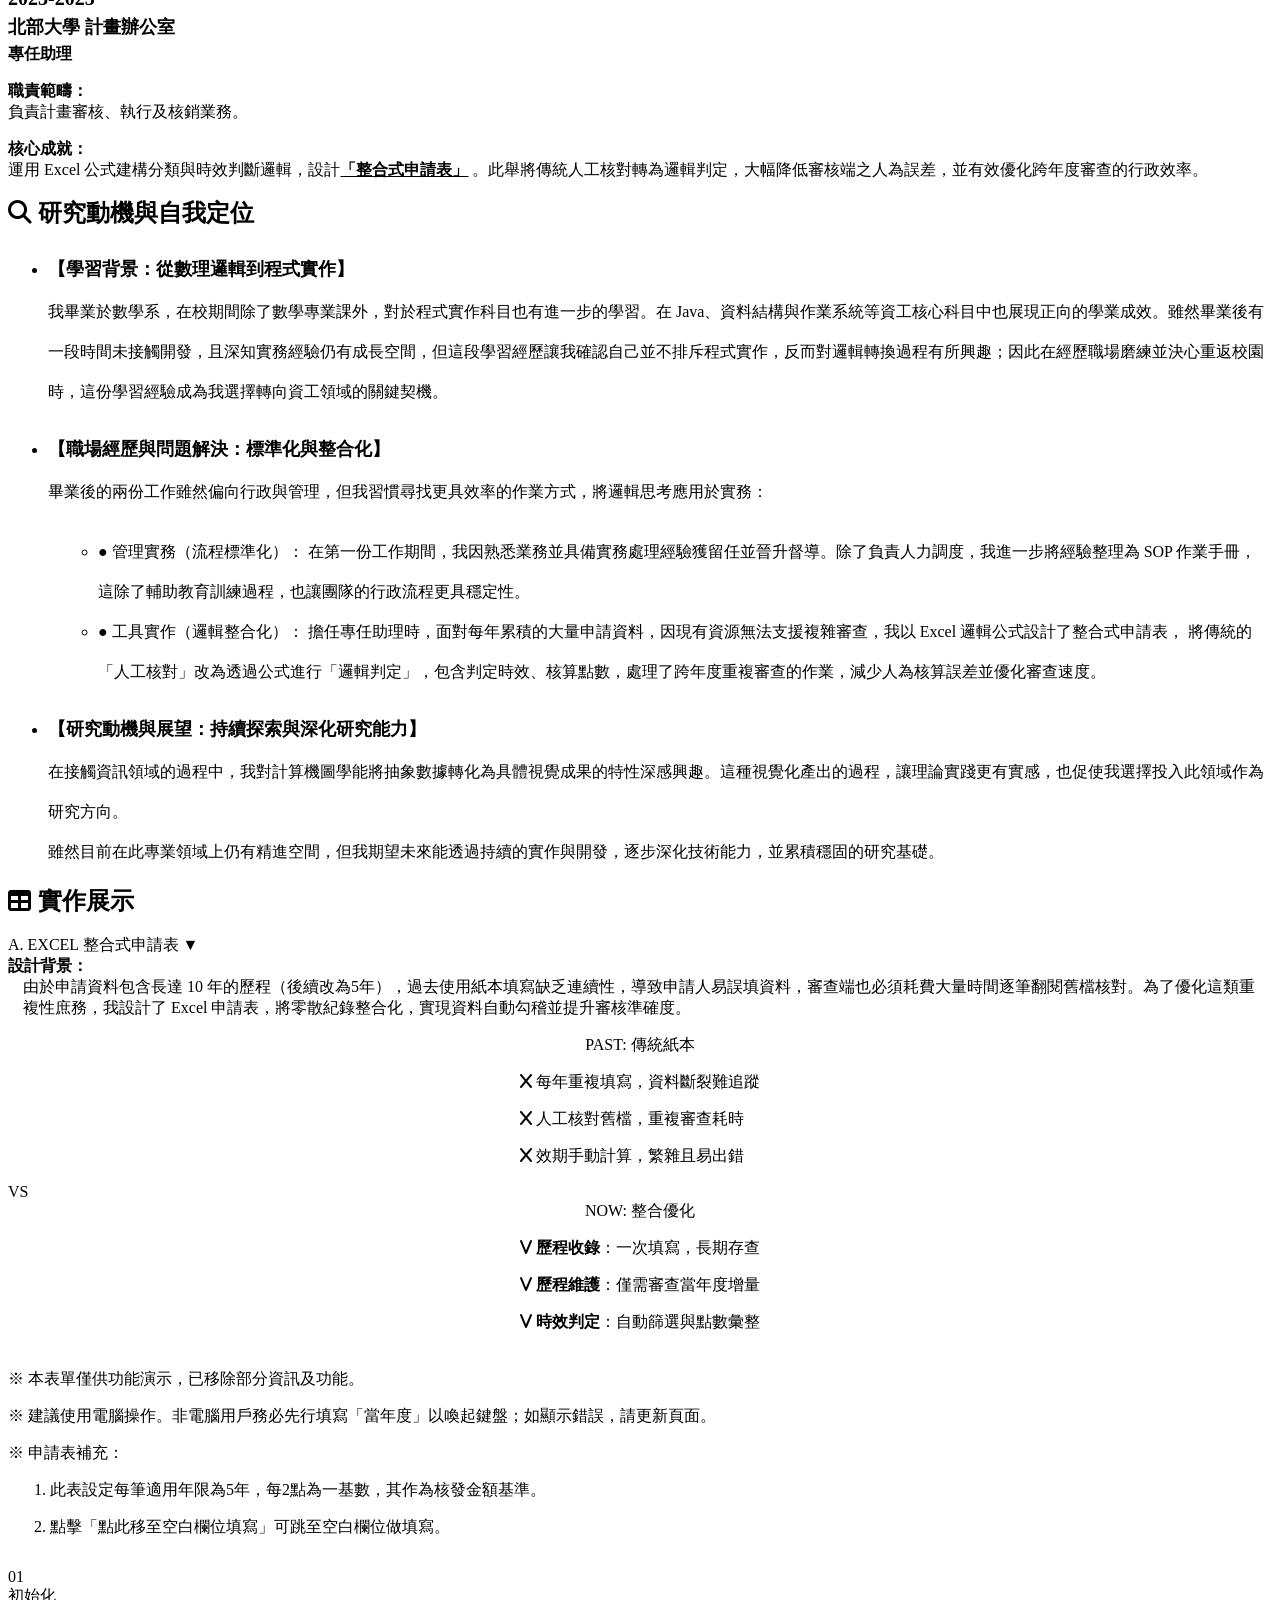
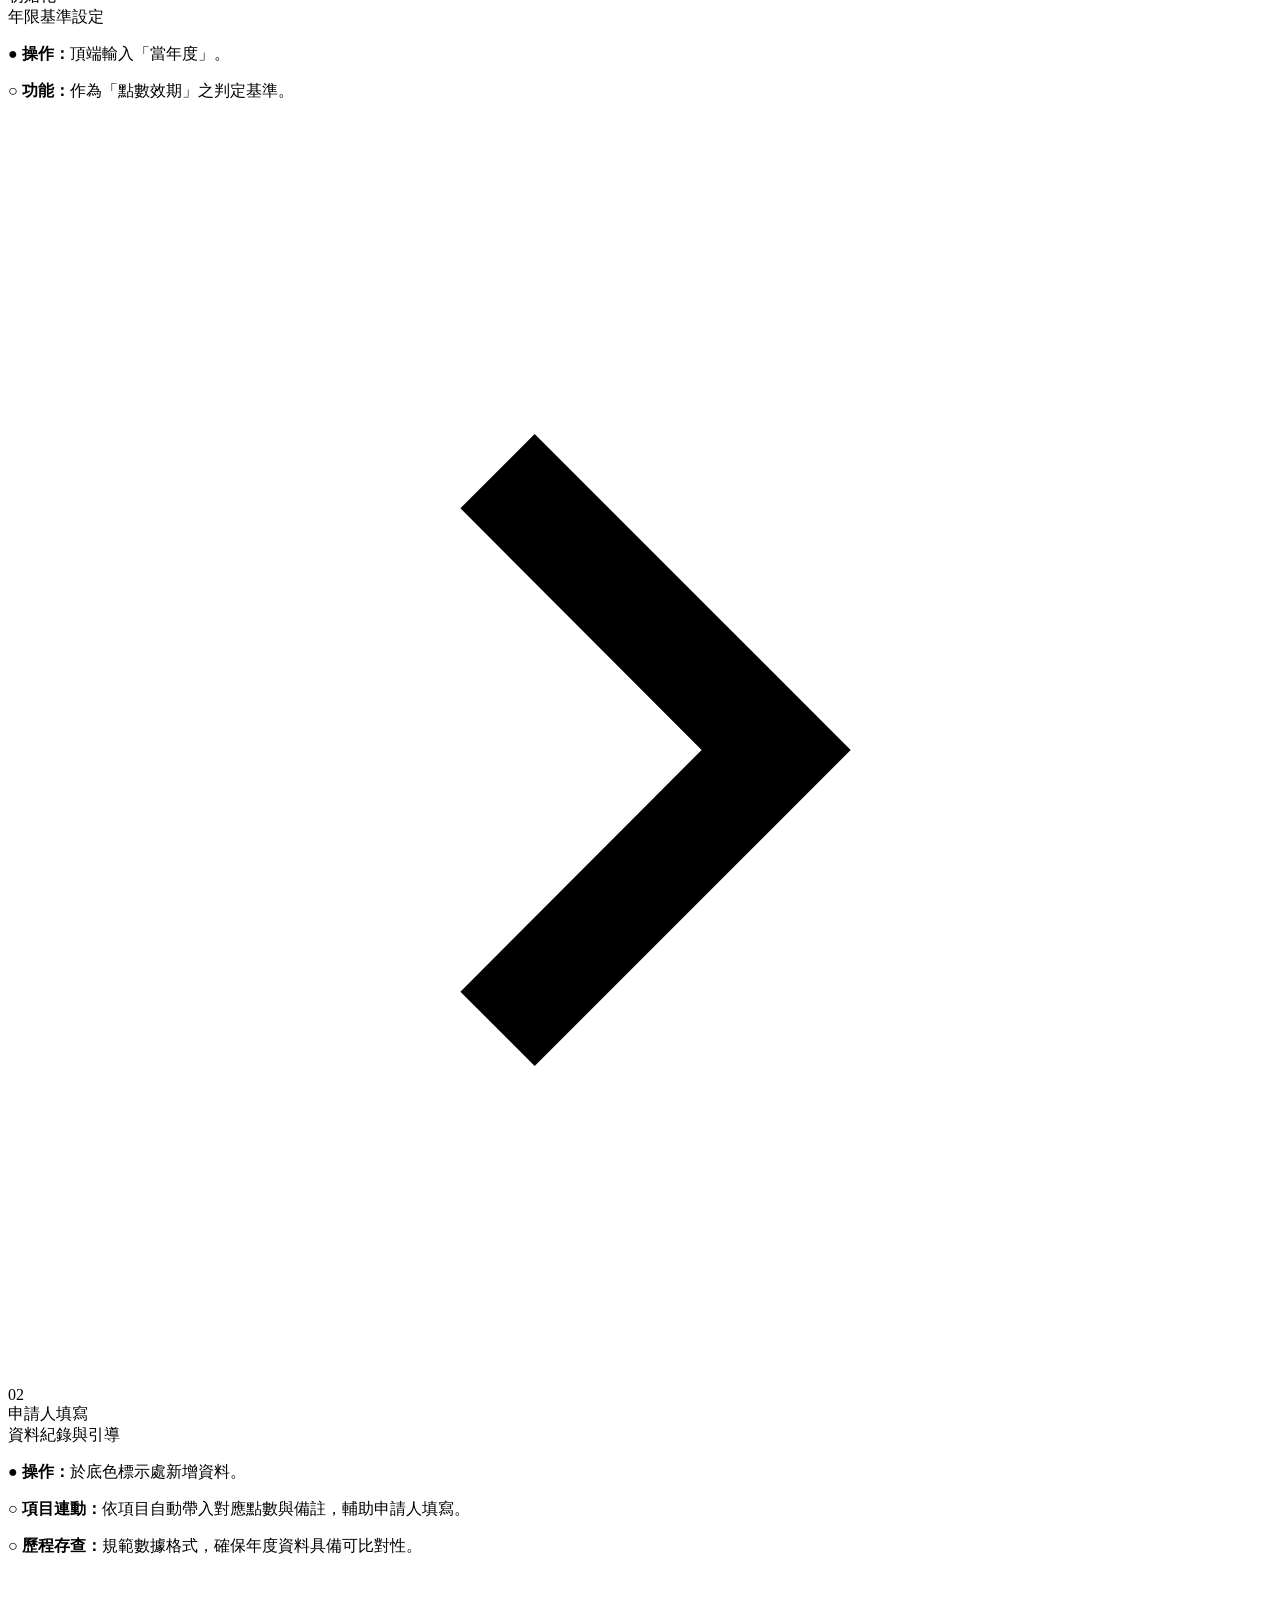
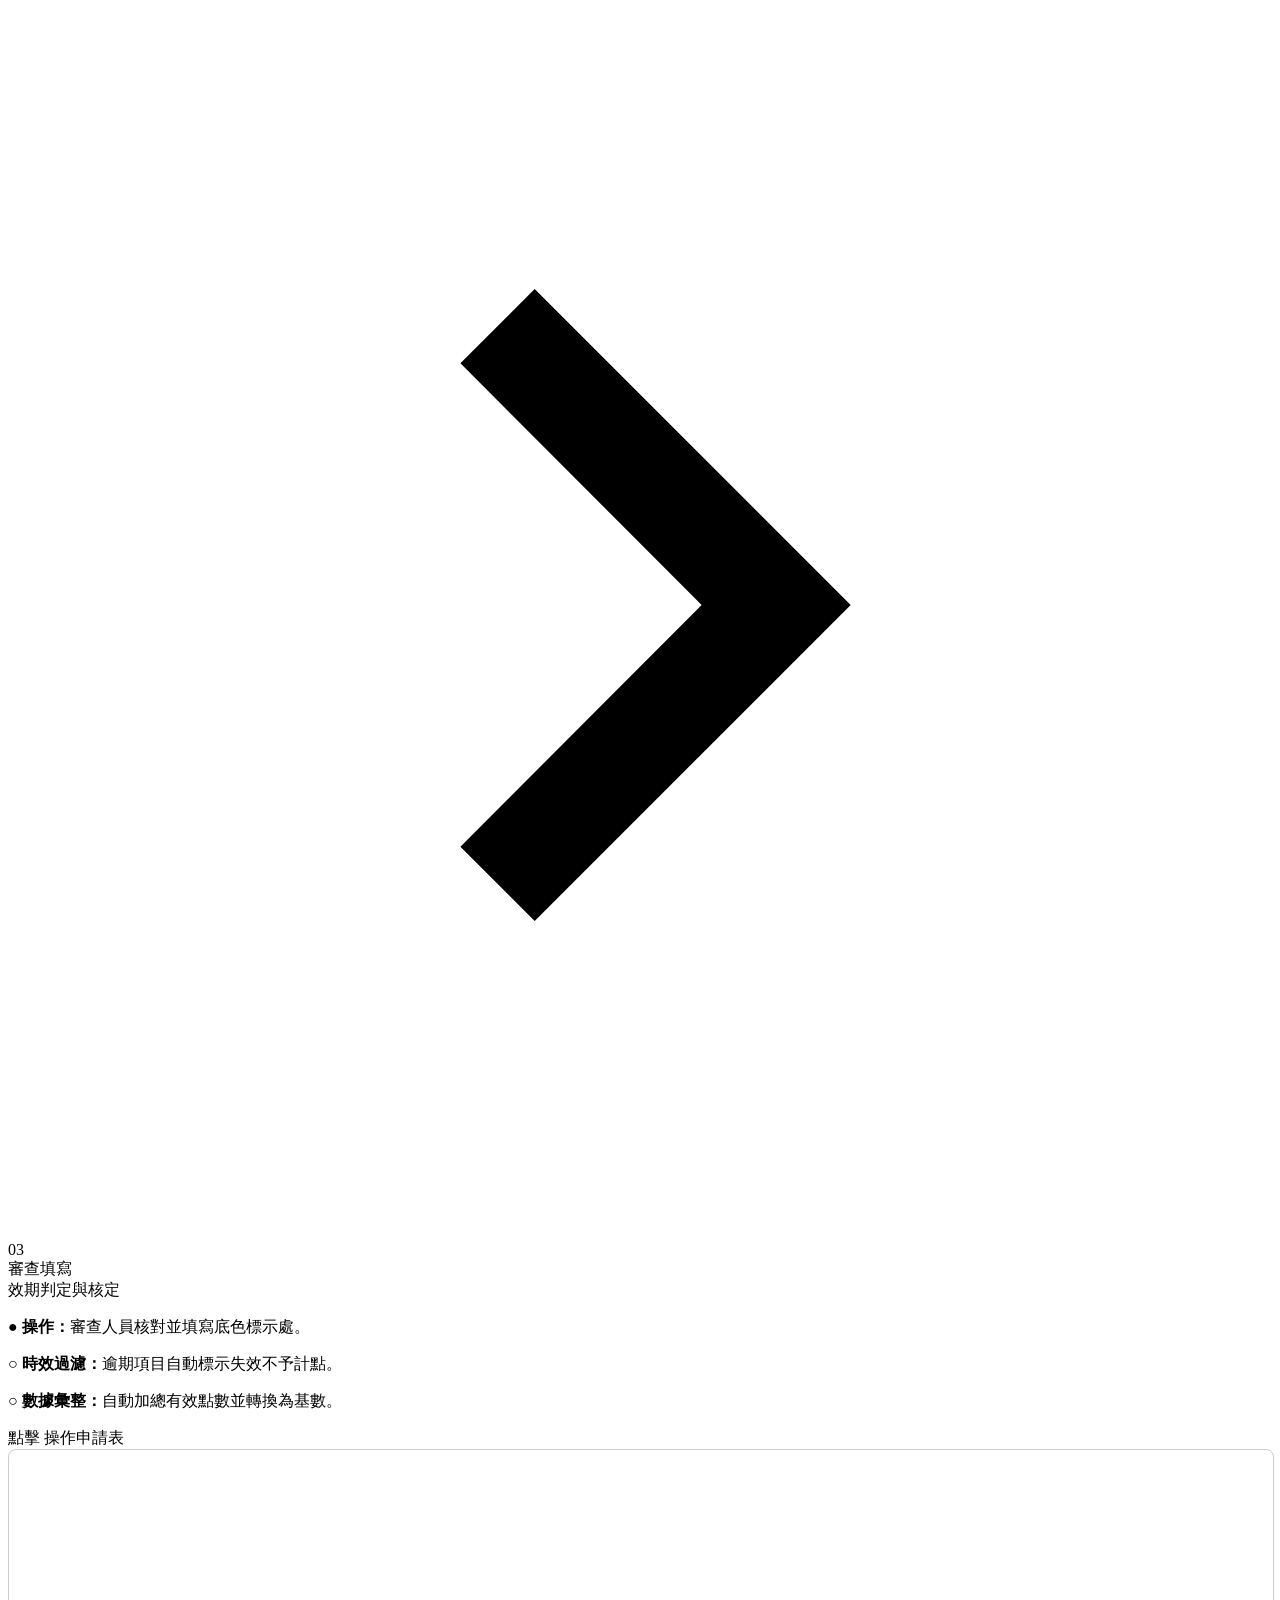
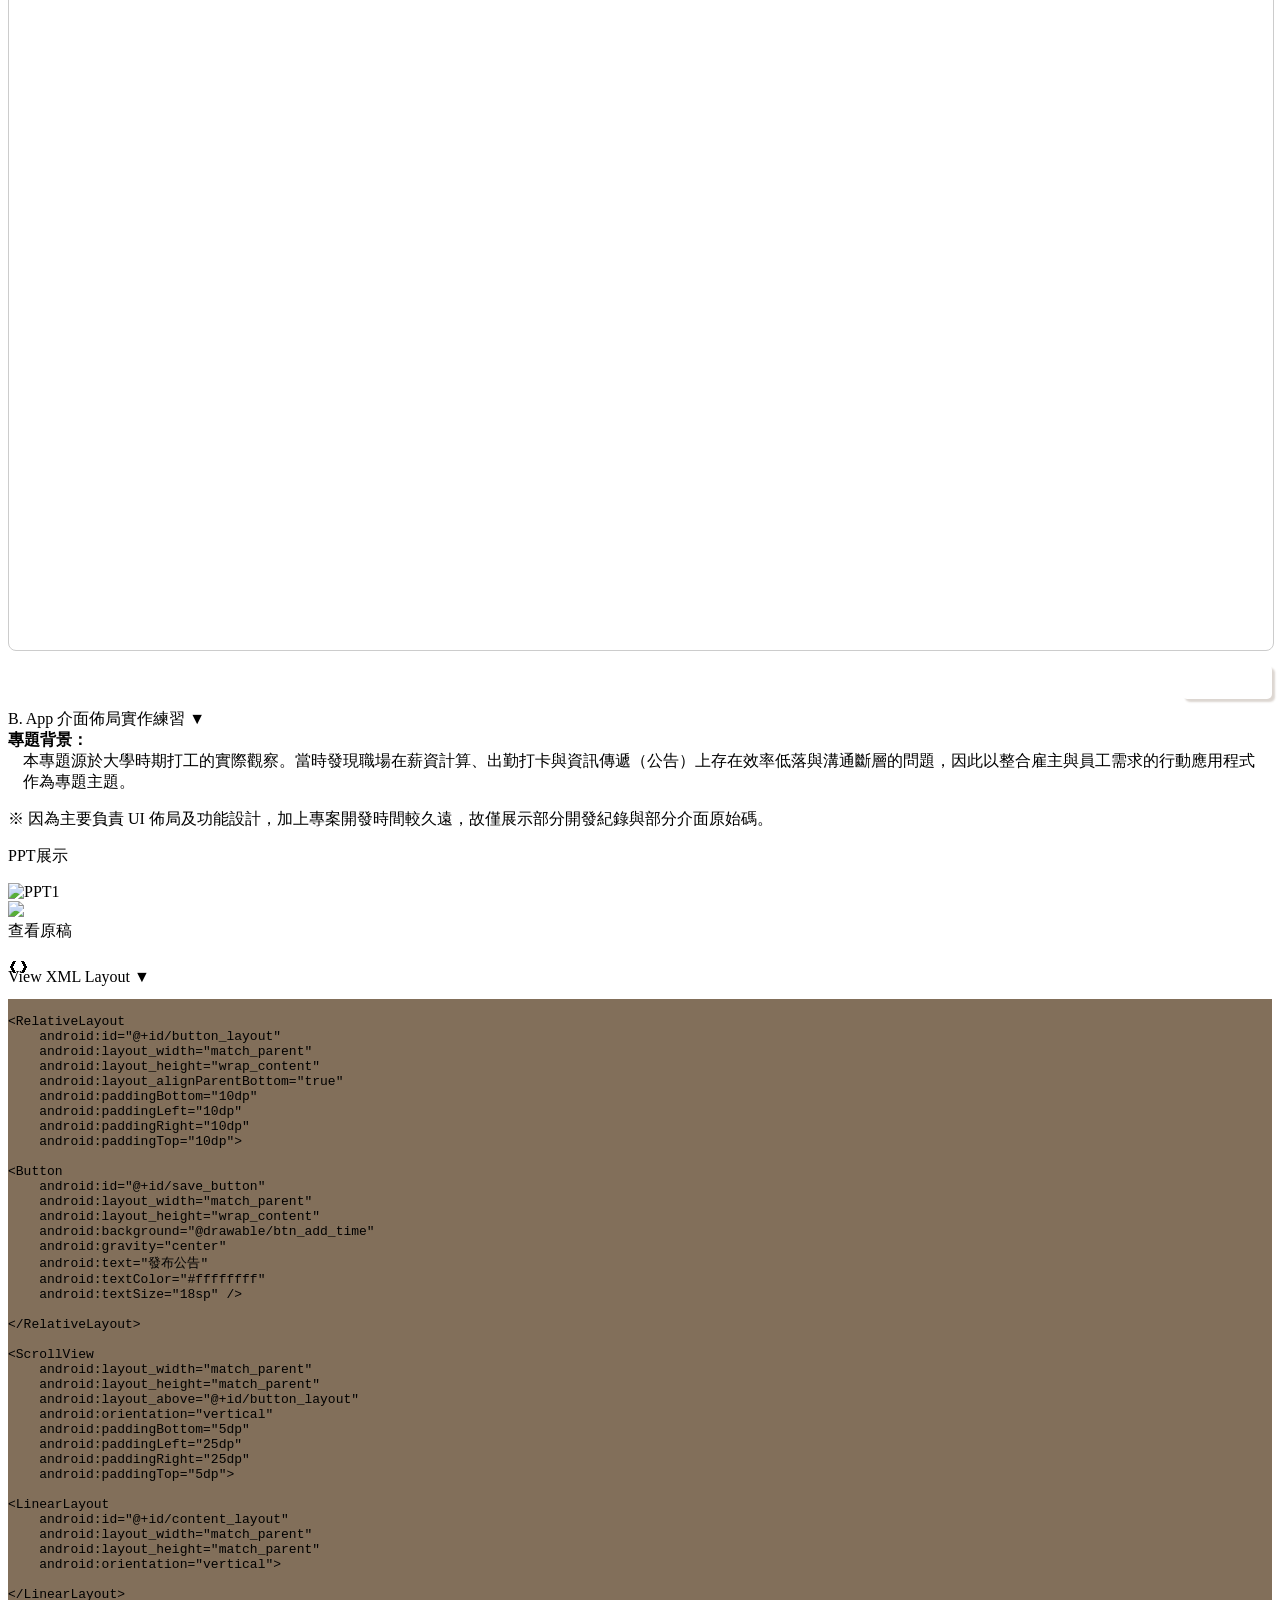
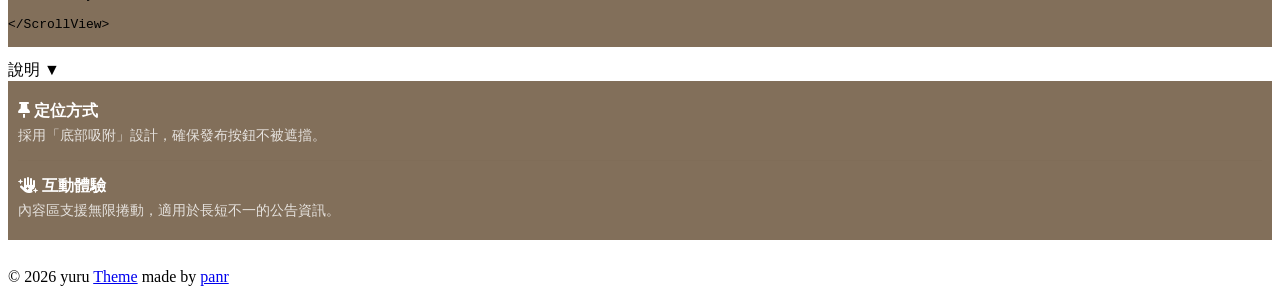
==== commit 073f9486: "update" ====
--- a/public/index.html
+++ b/public/index.html
@@ -796,7 +796,7 @@
   </div>
 <div class="accordion-content">
 <strong style="margin-top:10px; margin-bottom:0px;">設計背景：</strong><p style="font-size:16px; margin-top:0px; padding:0 15px;">
-由於申請資料包含長達 10 年的歷程（後續改為5年），過去使用 紙本填寫缺乏連續性，導致申請人易誤填資料，審查端也必須耗費大量時間逐筆翻閱舊檔核對。為了優化這類重複性庶務，我設計了 Excel 申請表，將零散紀錄整合化，實現資料自動勾稽並提升審核準確度。</p>
+由於申請資料包含長達 10 年的歷程（後續改為5年），過去使用紙本填寫缺乏連續性，導致申請人易誤填資料，審查端也必須耗費大量時間逐筆翻閱舊檔核對。為了優化這類重複性庶務，我設計了 Excel 申請表，將零散紀錄整合化，實現資料自動勾稽並提升審核準確度。</p>
 <div class="comparison-container" >
   <div class="comparison-header">
     <div class="comp-card legacy">
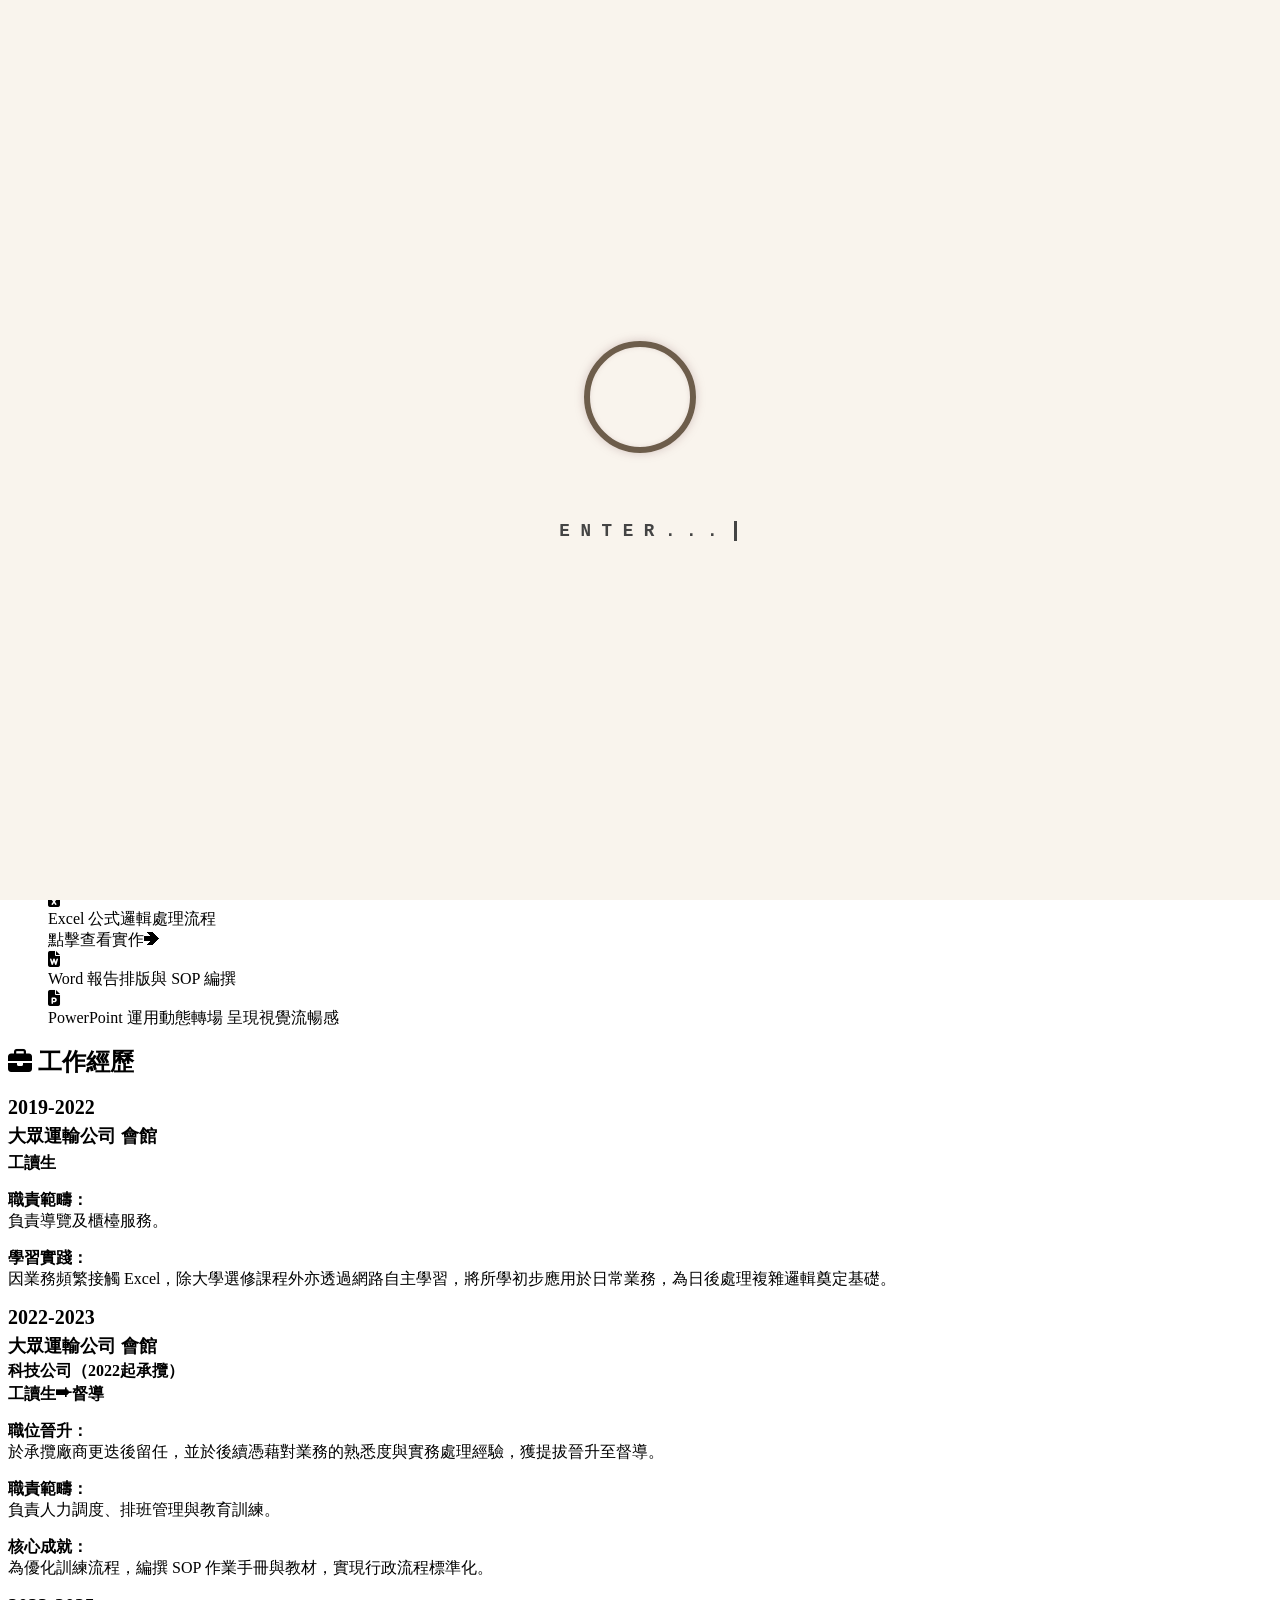
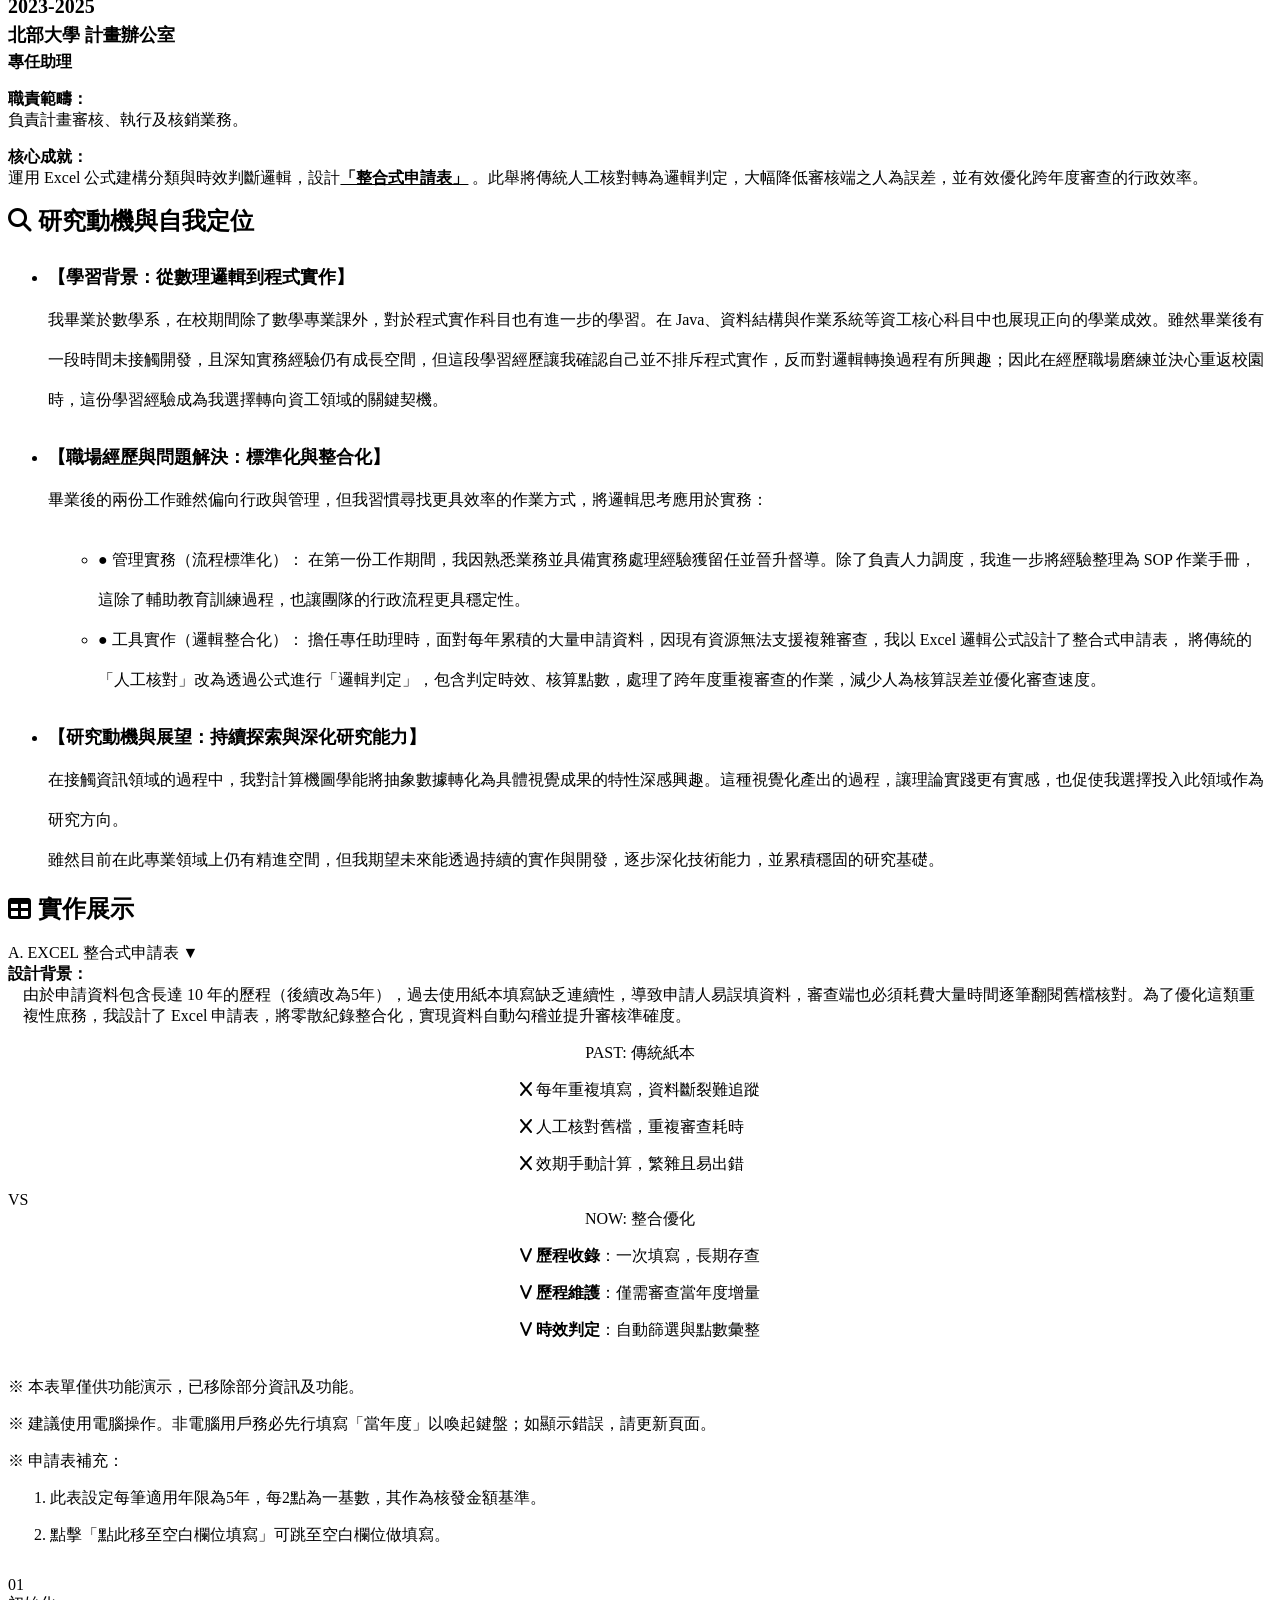
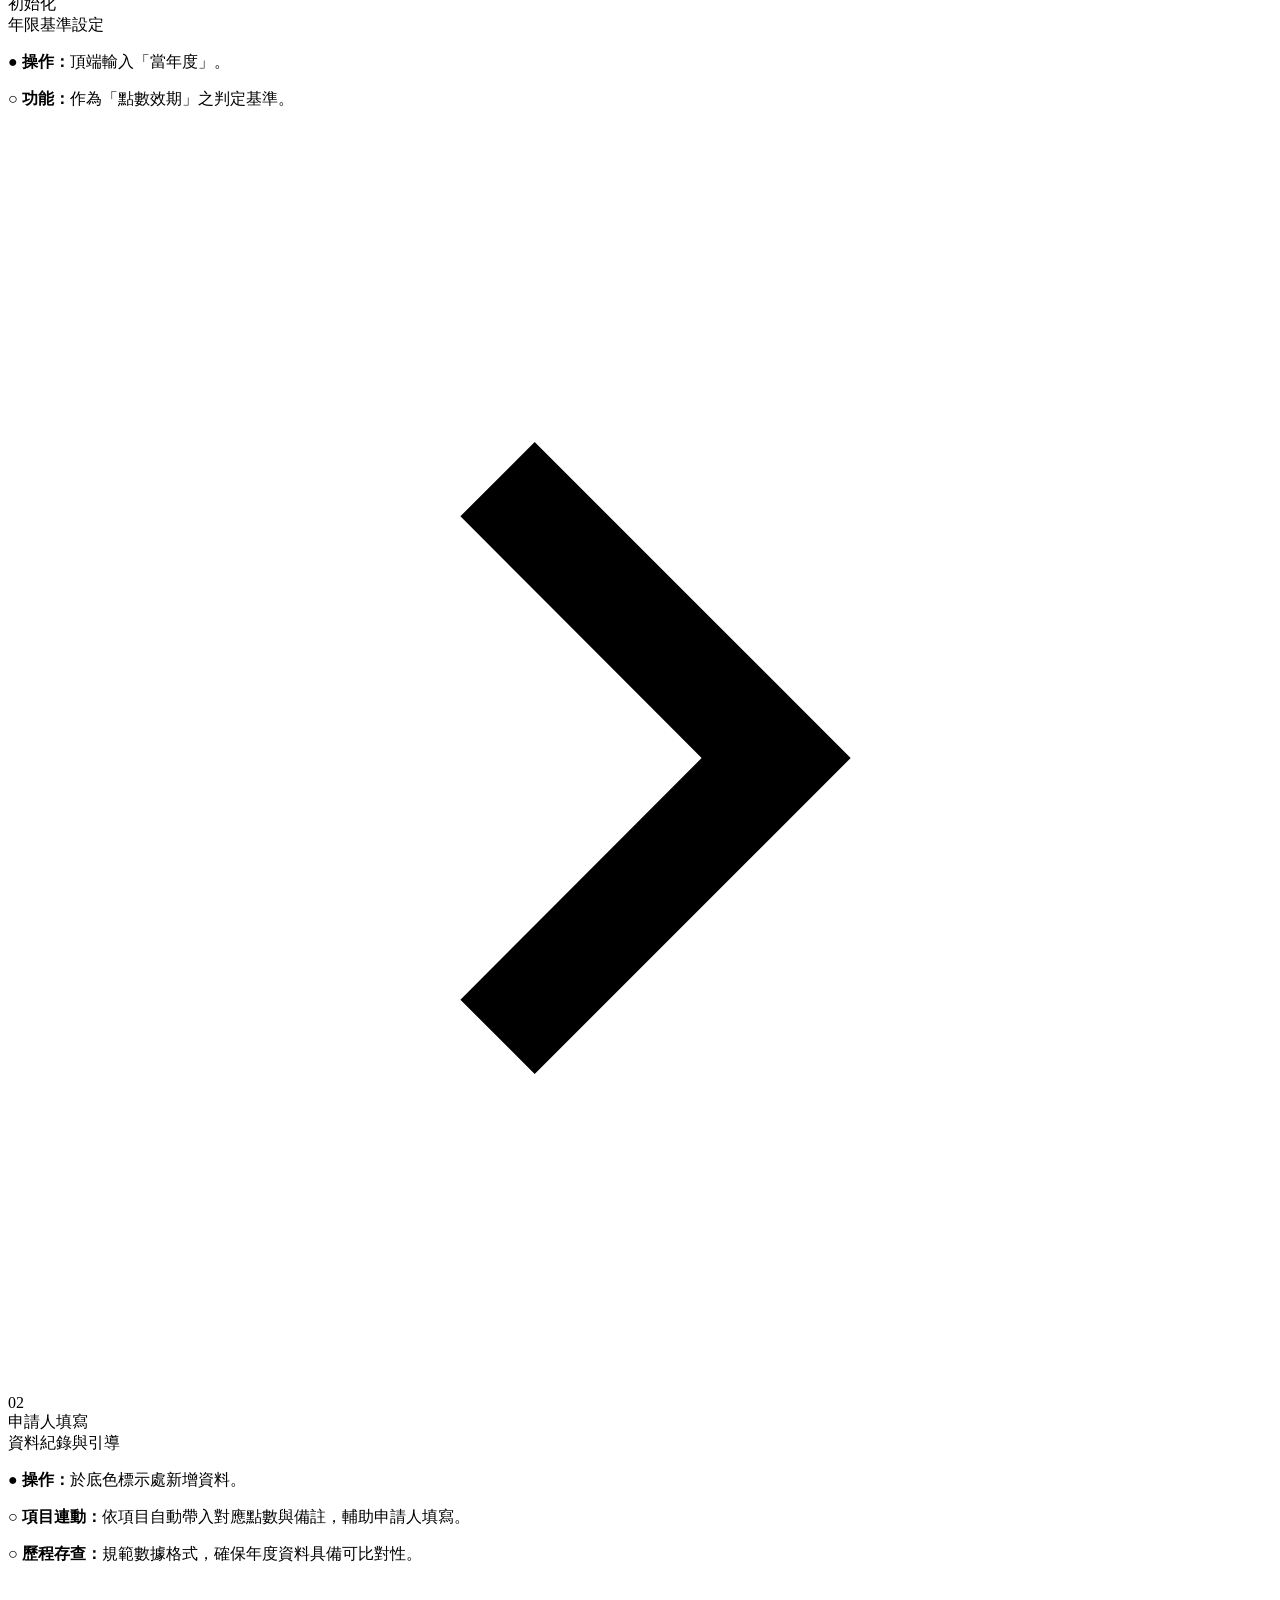
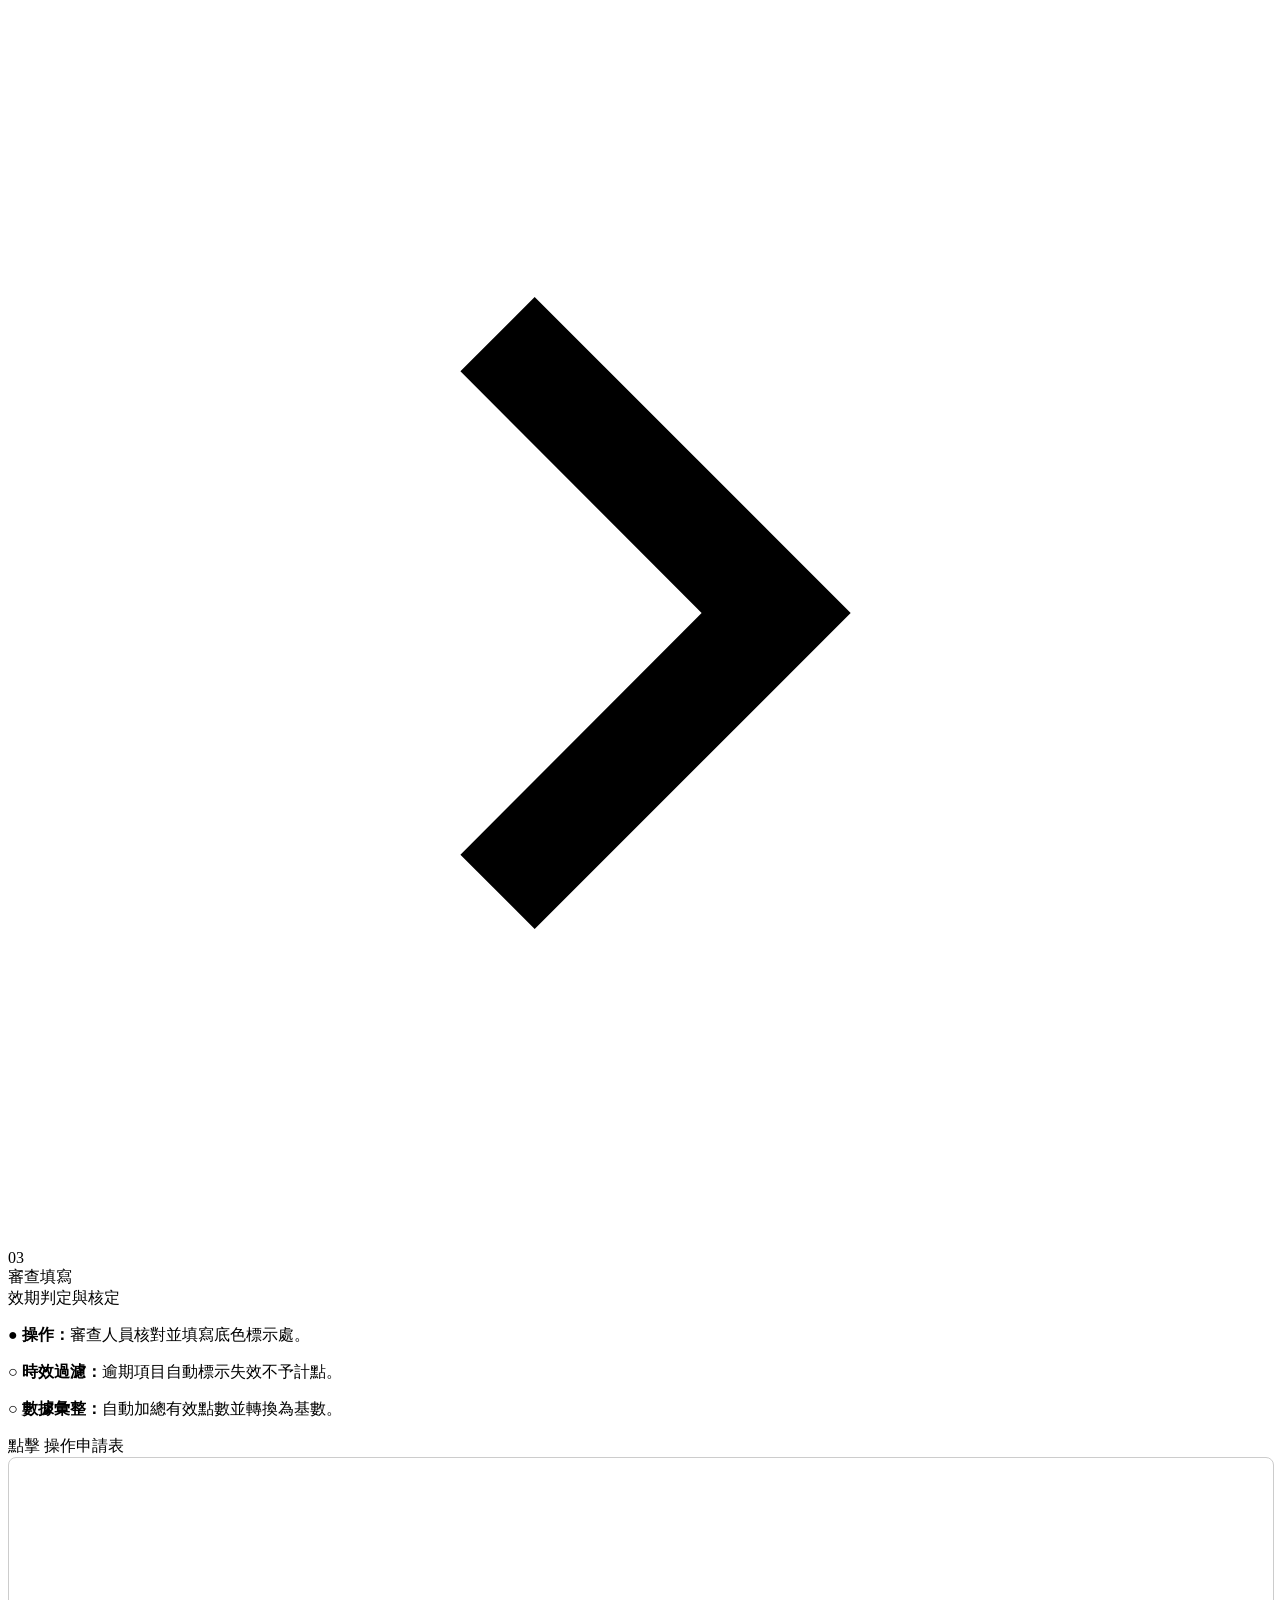
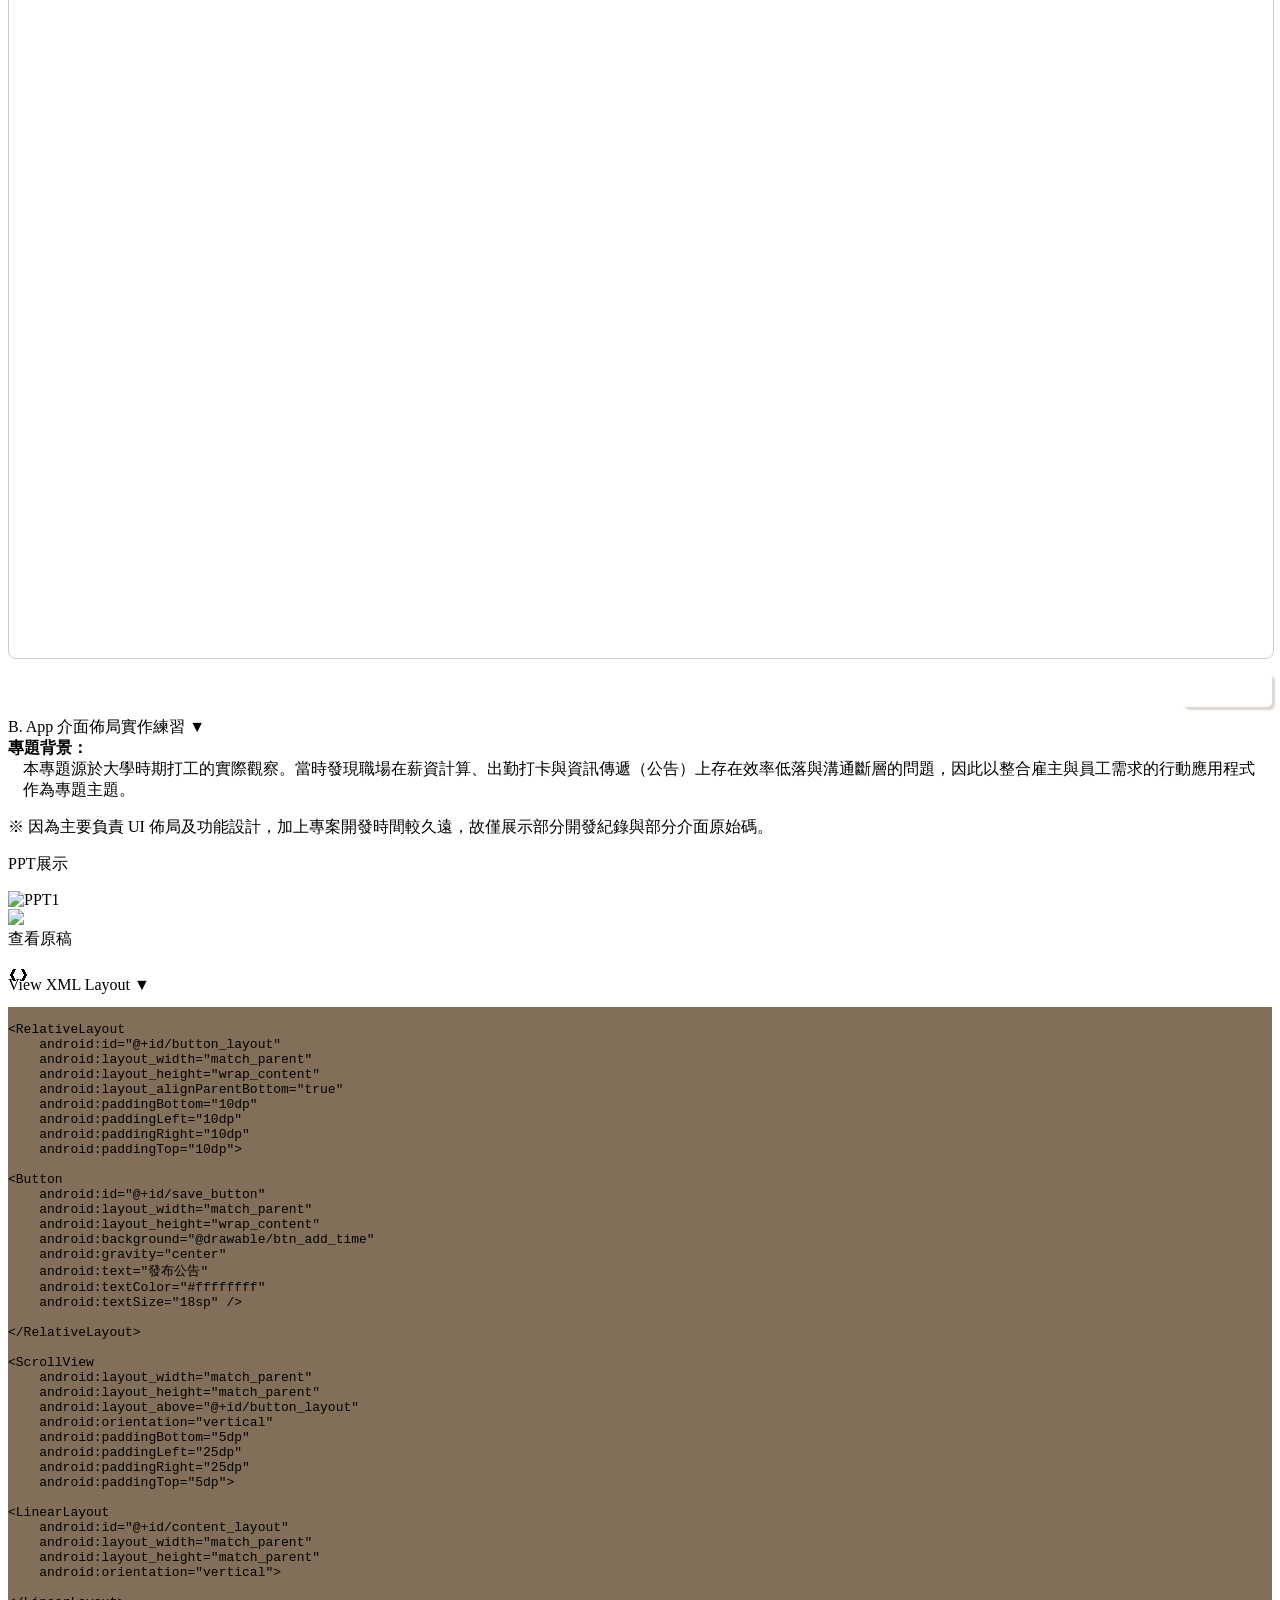
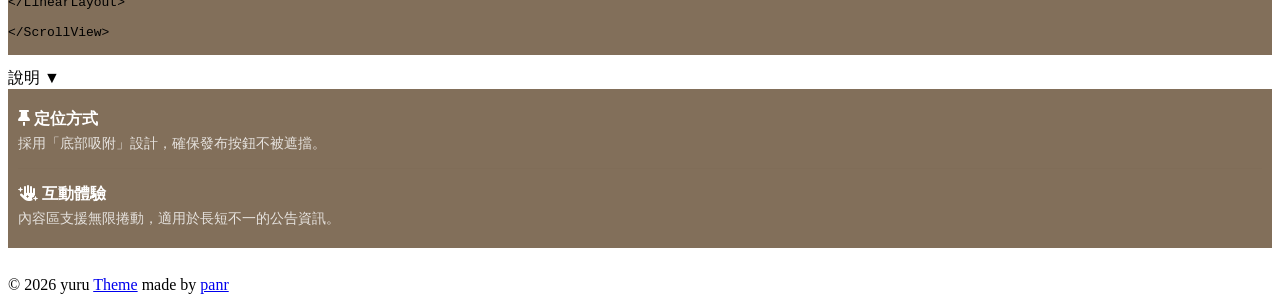
==== commit 28fd9ad6: "update" ====
--- a/public/index.html
+++ b/public/index.html
@@ -638,7 +638,7 @@
             <li style="margin-bottom: 10px;"><span class="fa-li"><i class="fa-solid fa-envelope"></i></span><a href="mailto:shannon0137@gmail.com" class="mail">shannon0137@gmail.com</a></li>
             <li style="margin-bottom: 10px;"><span class="fa-li"><i class="fa-solid fa-graduation-cap"></i></span style="font-size:16px;">天主教輔仁大學數學系應用數學組</li>
                     </ul>
-        <div><p style="font-size:14px; margin-left:-30px;  padding-left: 1.8em; text-indent: -1.4em;">※ 歡迎來到我的個人網頁！本網頁旨在提供更具深度與動態感的成果展示；基於資安考量，網頁內容已隱去具體之個人敏感資訊。</p><p style="font-size:14px; margin-left:-30px;  padding-left: 1.8em; text-indent: -1.4em;  margin-top:-20px;">※ 關於更詳細的<strong>個人資料與成績證明</strong>，已整理於郵件附件中。若有任何疑問或建議，歡迎隨時與我聯繫，謝謝您。</p></div>
+        <div><p>※ 歡迎來到我的個人網頁！本網頁旨在提供更具深度與動態感的成果展示；基於資安考量，網頁內容已隱去具體之個人敏感資訊。</p><p style=" margin-top:-20px;">※ 關於更詳細的<strong>個人資料與成績證明</strong>，已整理於郵件附件中。若有任何疑問或建議，歡迎隨時與我聯繫，謝謝您。</p></div>
         </div>
     </div>
 </div>
